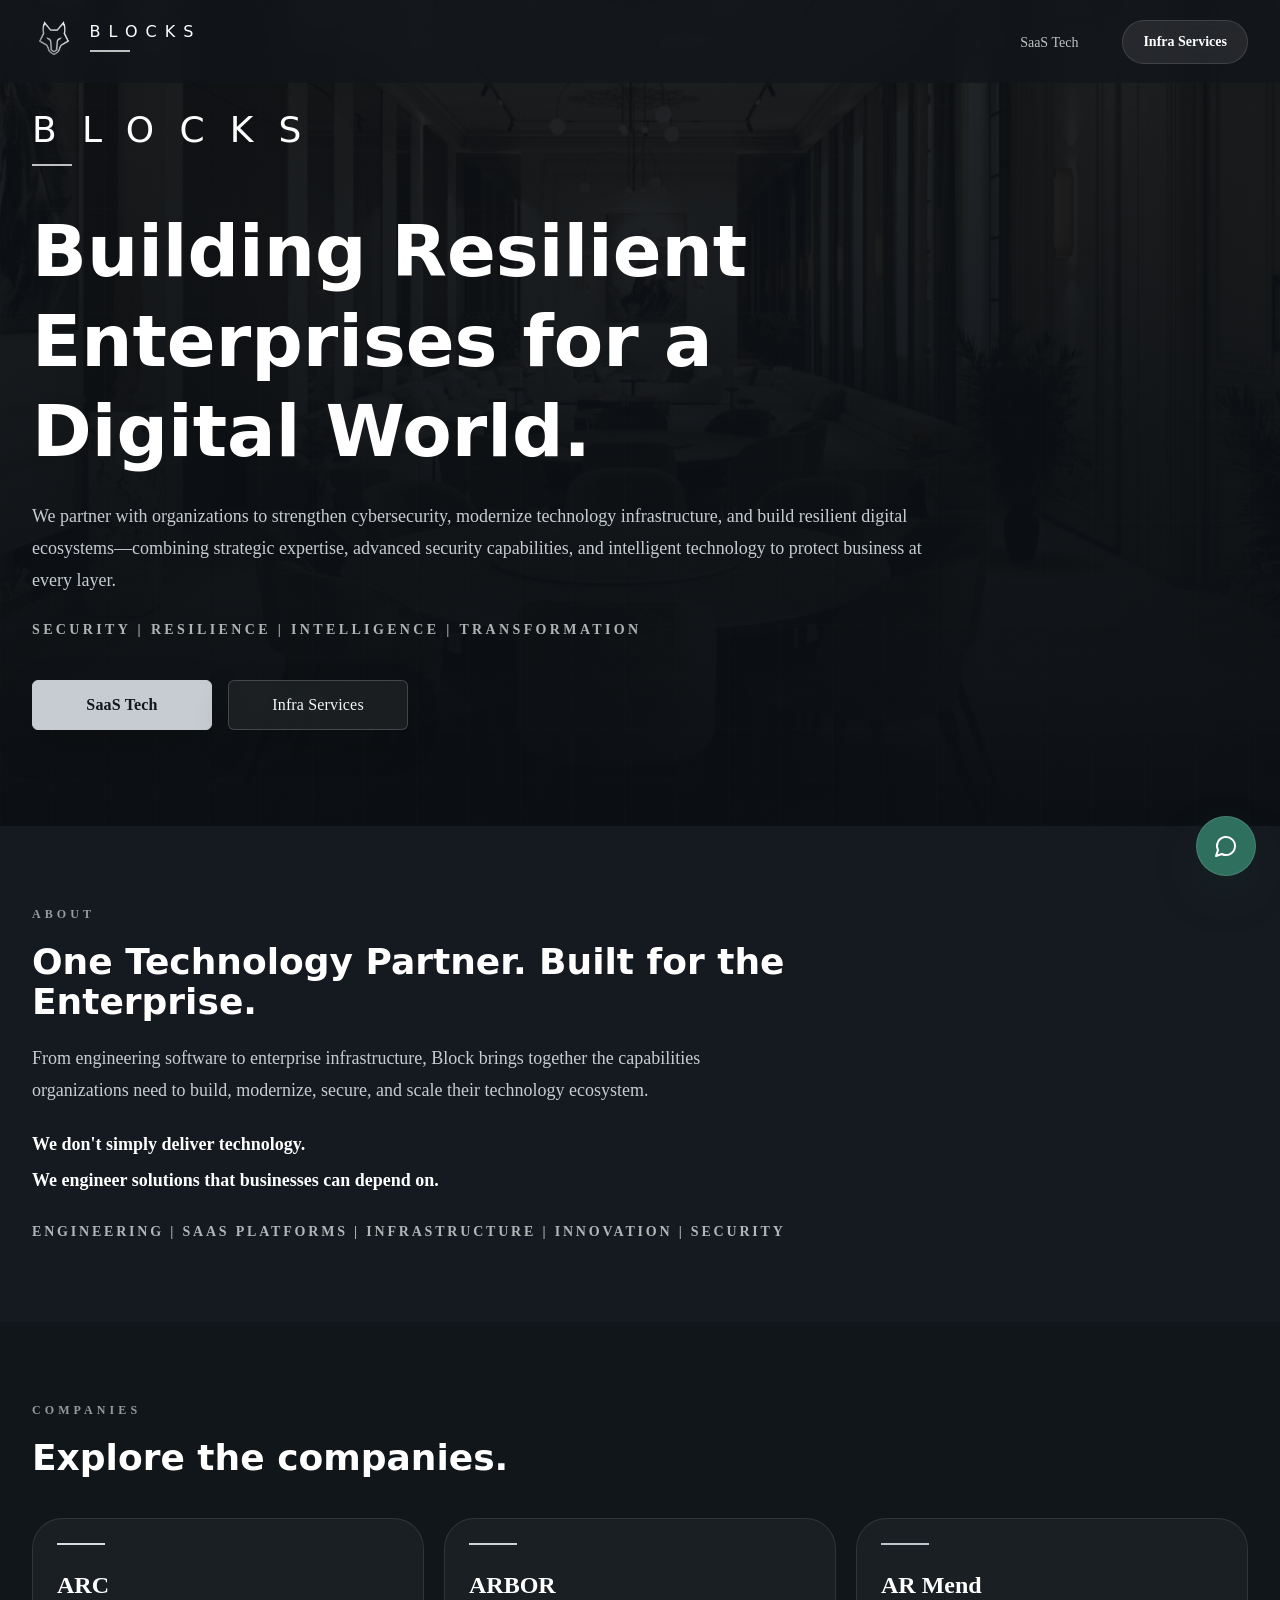
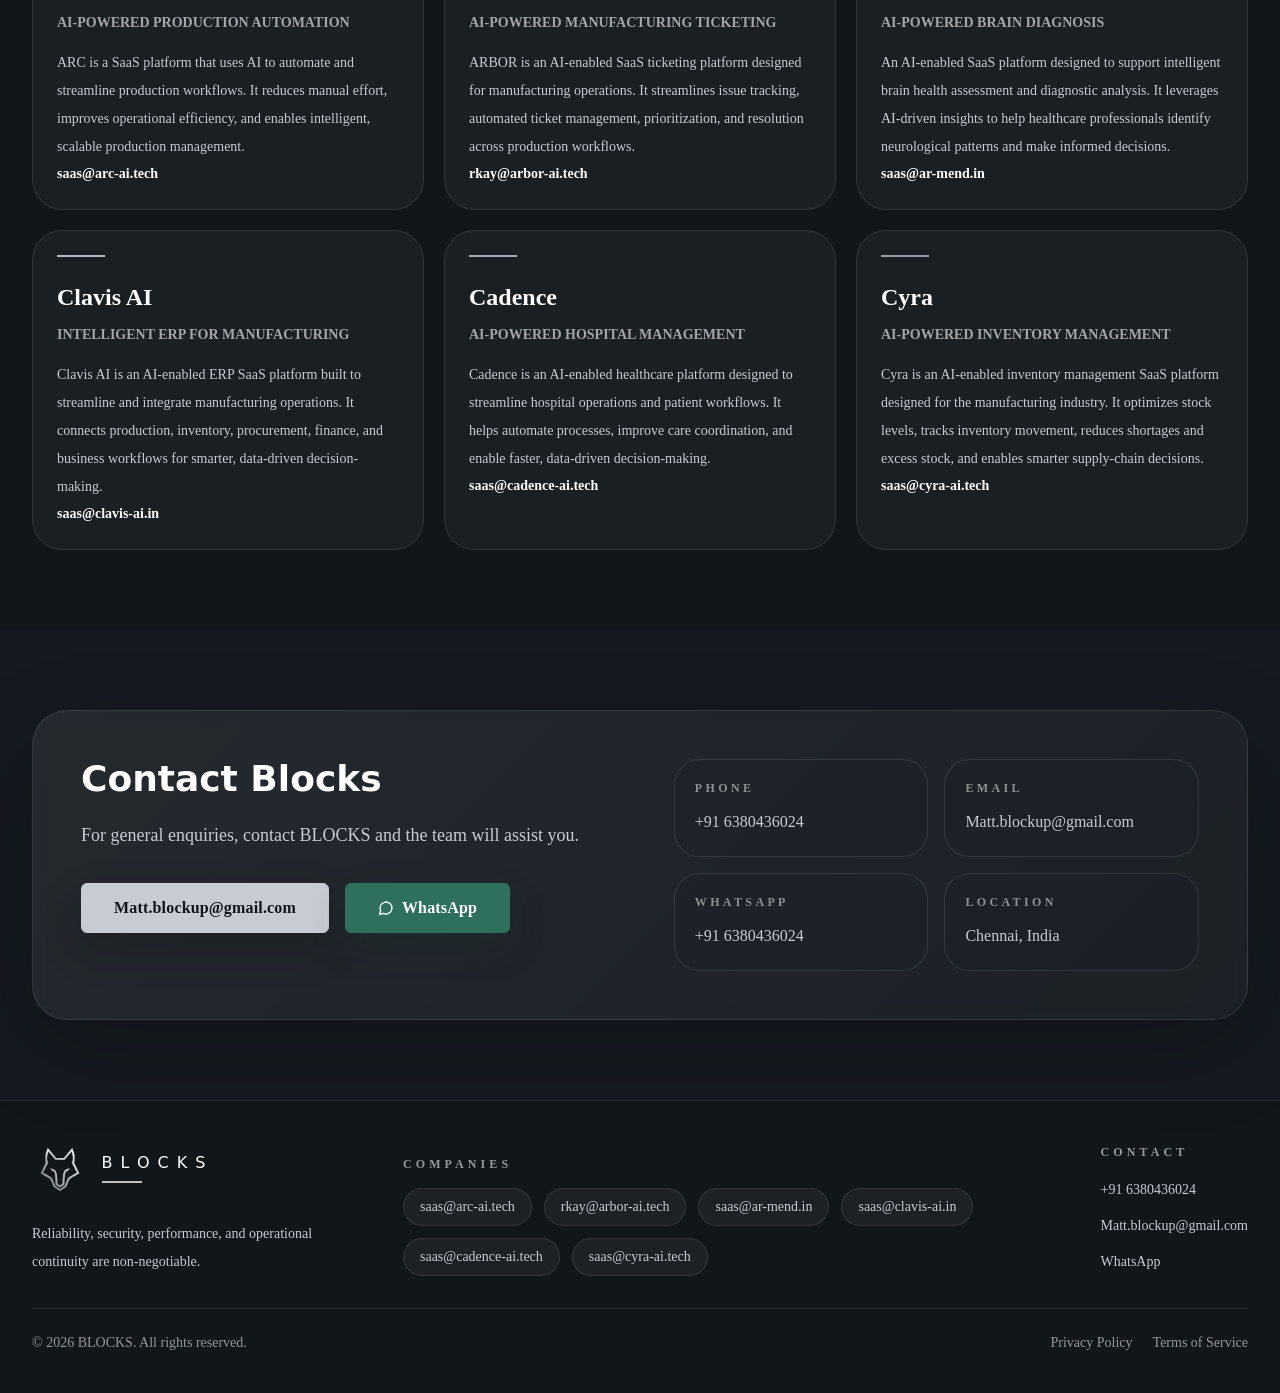
==== index.html @ 3cc68734 "last stage" ====
<!DOCTYPE html>
<html lang="en" class="__variable_8b3a0b">
    <head>
        <meta charSet="utf-8"/>
        <meta name="viewport" content="width=device-width, initial-scale=1"/>
<link rel="icon" type="image/png" href="images/brand/favicon-transparent.png"/>
        <link rel ="stylesheet" href="style.css">
        <title>BLOCKS</title>
    </head>
    <body class="min-w-0">
        <!-- Site header and primary navigation -->
        <header class="site-header fixed inset-x-0 top-0 z-50 transition duration-300 bg-[#11161B]/82 backdrop-blur-lg">
            <nav class="mx-auto flex max-w-7xl items-center justify-between gap-6 px-4 py-4 sm:px-6 lg:px-8">
                <a href="/" class="shrink-0" aria-label="BLOCKS home">
                    <span class="brand-lockup">
                        <img src="images/brand/blocks-wolf-logo.png" alt="" width="48" height="48" class="brand-logo brand-logo-header" aria-hidden="true"/>
                        <span class="brand-name font-heading font-light uppercase leading-none text-sm sm:text-base tracking-[0.5em] text-white">BLOCKS</span>
                    </span>
                </a>
                <div class="hidden min-w-0 flex-1 items-center justify-end gap-8 xl:flex">
                    <ul class="flex items-center gap-2">
                        <li>
                            <a href="#companies" class="px-3 py-2 text-sm font-medium text-white/74 transition-colors hover:text-white">SaaS Tech</a>
                        </li>
                    </ul>
                    <a href="#contact" class="inline-flex min-h-11 items-center justify-center rounded-full border border-white/12 bg-white/8 px-5 py-2.5 text-sm font-semibold text-white transition hover:border-white/24 hover:bg-white/14">Infra Services</a>
                </div>
                <button id="mobile-menu-button" type="button" class="inline-flex items-center justify-center rounded-lg border border-white/10 bg-white/6 p-2 text-white transition hover:bg-white/12 xl:hidden" aria-expanded="false" aria-controls="mobile-menu" aria-label="Open menu">
                    <svg xmlns="http://www.w3.org/2000/svg" width="24" height="24" viewBox="0 0 24 24" fill="none" stroke="currentColor" stroke-width="2" stroke-linecap="round" stroke-linejoin="round" class="lucide lucide-menu h-6 w-6">
                        <line x1="4" x2="20" y1="12" y2="12"></line>
                        <line x1="4" x2="20" y1="6" y2="6"></line>
                        <line x1="4" x2="20" y1="18" y2="18"></line>
                    </svg>
                </button>
            </nav>
        </header>
        <!-- Mobile navigation backdrop -->
        <div id="mobile-menu-overlay" class="mobile-menu-overlay fixed inset-0 z-[55] bg-black/55 xl:hidden" aria-hidden="true"></div>

        <!-- Mobile navigation drawer -->
        <aside id="mobile-menu" class="mobile-menu-panel fixed right-0 top-0 z-[60] h-full w-full max-w-sm overflow-y-auto bg-[#11161B] px-6 pb-8 pt-6 text-white shadow-2xl xl:hidden" aria-hidden="true" aria-label="Mobile navigation">
            <div class="flex items-center justify-between border-b border-white/10 pb-5">
                <a href="/" class="brand-lockup" aria-label="BLOCKS home">
                    <img src="images/brand/blocks-wolf-logo.png" alt="" width="44" height="44" class="brand-logo brand-logo-drawer" aria-hidden="true"/>
                    <span class="brand-name font-heading text-sm font-semibold uppercase tracking-[0.34em] text-white">BLOCKS</span>
                </a>
                <button id="mobile-menu-close" type="button" class="inline-flex items-center justify-center rounded-lg border border-white/10 p-2 text-white transition hover:bg-white/10" aria-label="Close menu">
                    <svg xmlns="http://www.w3.org/2000/svg" width="24" height="24" viewBox="0 0 24 24" fill="none" stroke="currentColor" stroke-width="2" stroke-linecap="round" aria-hidden="true">
                        <path d="M18 6 6 18"></path>
                        <path d="m6 6 12 12"></path>
                    </svg>
                </button>
            </div>
            <div class="mt-8 rounded-2xl border border-white/10 bg-white/5 p-6">
                <p class="text-xs font-semibold uppercase tracking-[0.34em] text-white/60">Navigation</p>
                <nav class="mt-5 grid gap-3" aria-label="Mobile primary navigation">
                    <a href="/" class="rounded-2xl border border-white/10 px-5 py-4 text-base font-semibold text-white transition hover:border-white/18 hover:bg-white/10">Home</a>
                    <a href="#companies" class="rounded-2xl border border-white/10 px-5 py-4 text-base font-semibold text-white transition hover:border-white/18 hover:bg-white/10">SaaS Tech</a>
                    <a href="#contact" class="rounded-2xl border border-white/10 px-5 py-4 text-base font-semibold text-white transition hover:border-white/18 hover:bg-white/10">Infra Services</a>
                </nav>
            </div>
            <div class="mt-6 rounded-2xl border border-white/10 bg-white/5 p-6">
                <p class="text-xs font-semibold uppercase tracking-[0.34em] text-white/60">SaaS Companies</p>
                <div class="mt-5 grid gap-3">
                    <a href="#companies" class="rounded-2xl border border-white/10 px-5 py-4 font-semibold text-white transition hover:border-white/18 hover:bg-white/10">ARC</a>
                    <a href="#companies" class="rounded-2xl border border-white/10 px-5 py-4 font-semibold text-white transition hover:border-white/18 hover:bg-white/10">ARBOR</a>
                    <a href="#companies" class="rounded-2xl border border-white/10 px-5 py-4 font-semibold text-white transition hover:border-white/18 hover:bg-white/10">AR Mend</a>
                    <a href="#companies" class="rounded-2xl border border-white/10 px-5 py-4 font-semibold text-white transition hover:border-white/18 hover:bg-white/10">Clavis AI</a>
                    <a href="#companies" class="rounded-2xl border border-white/10 px-5 py-4 font-semibold text-white transition hover:border-white/18 hover:bg-white/10">Cadence</a>
                    <a href="#companies" class="rounded-2xl border border-white/10 px-5 py-4 font-semibold text-white transition hover:border-white/18 hover:bg-white/10">Cyra</a>
                </div>
            </div>
            <a href="#contact" class="mt-6 inline-flex min-h-12 w-full items-center justify-center rounded-full border border-white/12 bg-white/8 px-5 py-3 text-base font-semibold text-white transition hover:border-white/24 hover:bg-white/14">Infra Services</a>
        </aside>

        <!-- Main page content -->
        <main class="min-h-screen">
            <!-- Hero section -->
            <section class="site-hero relative overflow-hidden bg-[#11161B] pb-20 pt-24 sm:pb-24">
                <img alt="Premium architectural interior representing BLOCKS" fetchPriority="high" decoding="async" data-nimg="fill" class="hero-background object-cover opacity-28" style="position:absolute;height:100%;width:100%;left:0;top:0;right:0;bottom:0;color:transparent" src="/images/hero/hero-01.jpg"/>
                <div class="absolute inset-0 bg-[linear-gradient(180deg,rgba(11,15,19,0.62),rgba(11,15,19,0.84)_55%,rgba(11,15,19,0.98))]"></div>
                <div class="absolute inset-0 opacity-[0.08]" style="background-image:linear-gradient(rgba(255,255,255,0.1) 1px, transparent 1px), linear-gradient(90deg, rgba(255,255,255,0.1) 1px, transparent 1px);background-size:52px 52px" aria-hidden="true"></div>
                <div class="mx-auto max-w-7xl px-4 sm:px-6 lg:px-8 relative z-10">
                    <div class="max-w-5xl">
                        <div class="flex flex-col gap-5">
                            <div>
                                <div class="font-heading font-light uppercase leading-none text-3xl sm:text-4xl lg:text-5xl tracking-[0.7em] text-white">BLOCKS</div>
                                <div class="mt-4 h-0.5 w-10" style="background-color:#C0C0C0" aria-hidden="true"></div>
                            </div>
                        </div>
                        <h1 class="font-heading mt-10 max-w-4xl text-4xl font-semibold leading-tight text-white sm:text-5xl lg:text-7xl">Building Resilient Enterprises for a Digital World.</h1>
                        <p class="mt-6 max-w-4xl text-base leading-8 text-[#E8E6E1] sm:text-lg">We partner with organizations to strengthen cybersecurity, modernize technology infrastructure, and build resilient digital ecosystems—combining strategic expertise, advanced security capabilities, and intelligent technology to protect business at every layer.</p>
                        <p class="mt-6 text-xs font-semibold uppercase tracking-[0.24em] text-white/68 sm:text-sm">Security <span aria-hidden="true">|</span> Resilience <span aria-hidden="true">|</span> Intelligence <span aria-hidden="true">|</span> Transformation</p>
                        <div class="mt-10 flex flex-col gap-4 sm:flex-row">
                            <a class="inline-flex min-h-11 cursor-pointer items-center justify-center gap-2 whitespace-normal text-center tracking-[0.01em] transition-[background-color,border-color,color,box-shadow,transform] duration-200 focus-visible:outline-none focus-visible:ring-2 focus-visible:ring-gold focus-visible:ring-offset-2 focus-visible:ring-offset-warm-white border border-[#D1BE98] bg-[#D1BE98] text-[#11161B] font-semibold shadow-[0_16px_40px_rgba(0,0,0,0.18)] hover:border-[#C3AE84] hover:bg-[#C3AE84] active:border-[#B59F74] active:bg-[#B59F74] rounded-md px-8 py-3 text-base min-w-[180px]" href="/#companies">SaaS Tech</a>
                            <a class="inline-flex min-h-11 cursor-pointer items-center justify-center gap-2 whitespace-normal text-center tracking-[0.01em] transition-[background-color,border-color,color,box-shadow,transform] duration-200 focus-visible:outline-none focus-visible:ring-2 focus-visible:ring-gold focus-visible:ring-offset-2 focus-visible:ring-offset-warm-white border border-white/18 bg-white/6 text-warm-white shadow-[0_14px_34px_rgba(0,0,0,0.16)] backdrop-blur-sm hover:border-white/36 hover:bg-white/12 active:bg-white/16 rounded-md px-8 py-3 text-base min-w-[180px]" href="/#contact">Infra Services</a>
                        </div>
                    </div>
                </div>
            </section>

            <!-- About section -->
            <section class="bg-[#151A20] py-16 md:py-20">
                <div class="mx-auto max-w-7xl px-4 sm:px-6 lg:px-8">
                    <div class="max-w-3xl">
                        <p class="text-xs font-semibold uppercase tracking-[0.34em] text-white/56">About</p>
                        <h2 class="font-heading mt-5 text-3xl font-semibold text-white sm:text-4xl">One Technology Partner. Built for the Enterprise.</h2>
                        <p class="mt-5 text-base leading-8 text-[#E8E6E1] sm:text-lg">From engineering software to enterprise infrastructure, Block brings together the capabilities organizations need to build, modernize, secure, and scale their technology ecosystem.</p>
                        <p class="mt-6 text-lg font-semibold text-white sm:text-xl">We don't simply deliver technology.</p>
                        <p class="mt-2 text-lg font-semibold text-white sm:text-xl">We engineer solutions that businesses can depend on.</p>
                        <p class="mt-7 text-xs font-semibold uppercase tracking-[0.2em] text-white/68 sm:text-sm">Engineering <span aria-hidden="true">|</span> SaaS Platforms <span aria-hidden="true">|</span> Infrastructure <span aria-hidden="true">|</span> Innovation <span aria-hidden="true">|</span> Security</p>
                    </div>
                </div>
            </section>

            <!-- Companies section -->
            <section id="companies" class="bg-[#11161B] py-16 md:py-20">
                <div class="mx-auto max-w-7xl px-4 sm:px-6 lg:px-8">
                    <div>
                        <p class="text-xs font-semibold uppercase tracking-[0.34em] text-white/56">Companies</p>
                        <h2 class="font-heading mt-5 text-3xl font-semibold text-white sm:text-4xl">Explore the companies.</h2>
                    </div>
                    <div class="mt-10 grid gap-5 md:grid-cols-2 lg:grid-cols-3">
                        <div class="company-card rounded-[1.9rem] border border-white/10 bg-white/[0.04] p-6 text-white">
                            <div class="h-0.5 w-12" style="background-color:#D9DDE1" aria-hidden="true"></div>
                            <h3 class="mt-6 text-2xl font-semibold text-white">ARC</h3>
                            <p class="mt-3 text-sm font-semibold uppercase tracking-[0.16em] text-white/60">AI-Powered Production Automation</p>
                            <p class="mt-4 text-sm leading-7 text-[#E8E6E1]">ARC is a SaaS platform that uses AI to automate and streamline production workflows. It reduces manual effort, improves operational efficiency, and enables intelligent, scalable production management.</p>
                            <a href="mailto:saas@arc-ai.tech" class="mt-5 inline-block text-sm font-semibold text-white transition hover:text-[#D9DDE1]">saas@arc-ai.tech</a>
                        </div>
                        <div class="company-card rounded-[1.9rem] border border-white/10 bg-white/[0.04] p-6 text-white">
                            <div class="h-0.5 w-12" style="background-color:#CDD2D7" aria-hidden="true"></div>
                            <h3 class="mt-6 text-2xl font-semibold text-white">ARBOR</h3>
                            <p class="mt-3 text-sm font-semibold uppercase tracking-[0.16em] text-white/60">AI-Powered Manufacturing Ticketing</p>
                            <p class="mt-4 text-sm leading-7 text-[#E8E6E1]">ARBOR is an AI-enabled SaaS ticketing platform designed for manufacturing operations. It streamlines issue tracking, automated ticket management, prioritization, and resolution across production workflows.</p>
                            <a href="mailto:rkay@arbor-ai.tech" class="mt-5 inline-block text-sm font-semibold text-white transition hover:text-[#D9DDE1]">rkay@arbor-ai.tech</a>
                        </div>
                        <div class="company-card rounded-[1.9rem] border border-white/10 bg-white/[0.04] p-6 text-white">
                            <div class="h-0.5 w-12" style="background-color:#BFC5CB" aria-hidden="true"></div>
                            <h3 class="mt-6 text-2xl font-semibold text-white">AR Mend</h3>
                            <p class="mt-3 text-sm font-semibold uppercase tracking-[0.16em] text-white/60">AI-Powered Brain Diagnosis</p>
                            <p class="mt-4 text-sm leading-7 text-[#E8E6E1]">An AI-enabled SaaS platform designed to support intelligent brain health assessment and diagnostic analysis. It leverages AI-driven insights to help healthcare professionals identify neurological patterns and make informed decisions.</p>
                            <a href="mailto:saas@ar-mend.in" class="mt-5 inline-block text-sm font-semibold text-white transition hover:text-[#D9DDE1]">saas@ar-mend.in</a>
                        </div>
                        <div class="company-card rounded-[1.9rem] border border-white/10 bg-white/[0.04] p-6 text-white">
                            <div class="h-0.5 w-12" style="background-color:#B1B8BF" aria-hidden="true"></div>
                            <h3 class="mt-6 text-2xl font-semibold text-white">Clavis AI</h3>
                            <p class="mt-3 text-sm font-semibold uppercase tracking-[0.16em] text-white/60">Intelligent ERP for Manufacturing</p>
                            <p class="mt-4 text-sm leading-7 text-[#E8E6E1]">Clavis AI is an AI-enabled ERP SaaS platform built to streamline and integrate manufacturing operations. It connects production, inventory, procurement, finance, and business workflows for smarter, data-driven decision-making.</p>
                            <a href="mailto:saas@clavis-ai.in" class="mt-5 inline-block text-sm font-semibold text-white transition hover:text-[#D9DDE1]">saas@clavis-ai.in</a>
                        </div>
                        <div class="company-card rounded-[1.9rem] border border-white/10 bg-white/[0.04] p-6 text-white">
                            <div class="h-0.5 w-12" style="background-color:#A3AAB2" aria-hidden="true"></div>
                            <h3 class="mt-6 text-2xl font-semibold text-white">Cadence</h3>
                            <p class="mt-3 text-sm font-semibold uppercase tracking-[0.16em] text-white/60">AI-Powered Hospital Management</p>
                            <p class="mt-4 text-sm leading-7 text-[#E8E6E1]">Cadence is an AI-enabled healthcare platform designed to streamline hospital operations and patient workflows. It helps automate processes, improve care coordination, and enable faster, data-driven decision-making.</p>
                            <a href="mailto:saas@cadence-ai.tech" class="mt-5 inline-block text-sm font-semibold text-white transition hover:text-[#D9DDE1]">saas@cadence-ai.tech</a>
                        </div>
                        <div class="company-card rounded-[1.9rem] border border-white/10 bg-white/[0.04] p-6 text-white">
                            <div class="h-0.5 w-12" style="background-color:#959CA4" aria-hidden="true"></div>
                            <h3 class="mt-6 text-2xl font-semibold text-white">Cyra</h3>
                            <p class="mt-3 text-sm font-semibold uppercase tracking-[0.16em] text-white/60">AI-Powered Inventory Management</p>
                            <p class="mt-4 text-sm leading-7 text-[#E8E6E1]">Cyra is an AI-enabled inventory management SaaS platform designed for the manufacturing industry. It optimizes stock levels, tracks inventory movement, reduces shortages and excess stock, and enables smarter supply-chain decisions.</p>
                            <a href="mailto:saas@cyra-ai.tech" class="mt-5 inline-block text-sm font-semibold text-white transition hover:text-[#D9DDE1]">saas@cyra-ai.tech</a>
                        </div>
                    </div>
                </div>
            </section>

            <!-- Contact section -->
            <section id="contact" class="bg-[#151A20] py-16 md:py-20">
                <div class="mx-auto max-w-7xl px-4 sm:px-6 lg:px-8">
                    <div class="overflow-hidden rounded-[2.2rem] border border-white/10 bg-[linear-gradient(135deg,rgba(255,255,255,0.07),rgba(255,255,255,0.03))] p-8 text-white shadow-[0_28px_90px_rgba(0,0,0,0.18)] backdrop-blur-sm sm:p-10 lg:p-12">
                        <div class="grid gap-10 lg:grid-cols-[minmax(0,1fr)_minmax(320px,0.95fr)] lg:items-start">
                            <div class="max-w-2xl">
                                <h2 class="font-heading text-3xl font-semibold text-white sm:text-4xl">Contact Blocks</h2>
                                <p class="mt-5 text-base leading-8 text-[#E8E6E1] sm:text-lg">For general enquiries, contact BLOCKS and the team will assist you.</p>
                                <div class="mt-8 flex flex-col gap-4 sm:flex-row">
                                    <a href="mailto:Matt.blockup@gmail.com" class="inline-flex min-h-11 cursor-pointer items-center justify-center gap-2 whitespace-normal text-center tracking-[0.01em] transition-[background-color,border-color,color,box-shadow,transform] duration-200 focus-visible:outline-none focus-visible:ring-2 focus-visible:ring-gold focus-visible:ring-offset-2 focus-visible:ring-offset-warm-white border border-[#D1BE98] bg-[#D1BE98] text-[#11161B] font-semibold shadow-[0_16px_40px_rgba(0,0,0,0.18)] hover:border-[#C3AE84] hover:bg-[#C3AE84] active:border-[#B59F74] active:bg-[#B59F74] rounded-md px-8 py-3 text-base min-w-[220px]">
                                        Matt.blockup@gmail.com
                                    </a>
                                    <a href="https://wa.me/916380436024" class="inline-flex min-h-11 cursor-pointer items-center justify-center gap-2 whitespace-normal text-center tracking-[0.01em] transition-[background-color,border-color,color,box-shadow,transform] duration-200 focus-visible:outline-none focus-visible:ring-2 focus-visible:ring-gold focus-visible:ring-offset-2 focus-visible:ring-offset-warm-white border border-[#2F6F5E] bg-[#2F6F5E] text-white font-semibold shadow-[0_14px_34px_rgba(24,50,43,0.22)] hover:border-[#285B4D] hover:bg-[#285B4D] active:border-[#214A3E] active:bg-[#214A3E] rounded-md px-8 py-3 text-base" target="_blank" rel="noopener noreferrer">
                                        <svg xmlns="http://www.w3.org/2000/svg" width="24" height="24" viewBox="0 0 24 24" fill="none" stroke="currentColor" stroke-width="2" stroke-linecap="round" stroke-linejoin="round" class="lucide lucide-message-circle h-4 w-4">
                                            <path d="M7.9 20A9 9 0 1 0 4 16.1L2 22Z"></path>
                                        </svg>
                                        WhatsApp
                                    </a>
                                </div>
                            </div>
                            <div class="grid gap-4 sm:grid-cols-2">
                                <a href="tel:+916380436024" class="transition hover:-translate-y-0.5">
                                    <article class="rounded-[1.6rem] border border-white/10 bg-black/18 p-5">
                                        <p class="text-xs font-semibold uppercase tracking-[0.28em] text-white/50">Phone</p>
                                        <p class="mt-3 text-sm leading-7 text-[#E8E6E1] sm:text-base">+91 6380436024</p>
                                    </article>
                                </a>
                                <a href="mailto:Matt.blockup@gmail.com" class="transition hover:-translate-y-0.5">
                                    <article class="rounded-[1.6rem] border border-white/10 bg-black/18 p-5">
                                        <p class="text-xs font-semibold uppercase tracking-[0.28em] text-white/50">Email</p>
                                        <p class="mt-3 text-sm leading-7 text-[#E8E6E1] sm:text-base">
                                            Matt.blockup@gmail.com
                                        </p>
                                    </article>
                                </a>
                                <a href="https://wa.me/916380436024" target="_blank" rel="noopener noreferrer" class="transition hover:-translate-y-0.5">
                                    <article class="rounded-[1.6rem] border border-white/10 bg-black/18 p-5">
                                        <p class="text-xs font-semibold uppercase tracking-[0.28em] text-white/50">WhatsApp</p>
                                        <p class="mt-3 text-sm leading-7 text-[#E8E6E1] sm:text-base">+91 6380436024</p>
                                    </article>
                                </a>
                                <div>
                                    <article class="rounded-[1.6rem] border border-white/10 bg-black/18 p-5">
                                        <p class="text-xs font-semibold uppercase tracking-[0.28em] text-white/50">Location</p>
                                        <p class="mt-3 text-sm leading-7 text-[#E8E6E1] sm:text-base">Chennai, India</p>
                                    </article>
                                </div>
                            </div>
                        </div>
                    </div>
                </div>
            </section>
        </main>

        <!-- Site footer -->
        <footer class="border-t border-white/8 bg-[#11161B] text-white">
            <div class="mx-auto max-w-7xl px-4 py-10 sm:px-6 lg:px-8">
                <div class="flex flex-col gap-8 lg:flex-row lg:items-end lg:justify-between">
                    <div class="max-w-sm">
                        <a href="/" class="brand-lockup" aria-label="BLOCKS home">
                            <img src="images/brand/blocks-wolf-logo.png" alt="" width="56" height="56" class="brand-logo brand-logo-footer" aria-hidden="true"/>
                            <span class="brand-name font-heading font-light uppercase leading-none text-sm sm:text-base tracking-[0.5em] text-white">BLOCKS</span>
                        </a>
                        <p class="mt-4 text-sm leading-7 text-[#E8E6E1]">Reliability, security, performance, and operational continuity are non-negotiable.</p>
                    </div>
                    <div>
                        <p class="text-xs font-semibold uppercase tracking-[0.34em] text-white/56">Companies</p>
                        <div class="mt-4 flex flex-wrap gap-3">
                            <a href="mailto:saas@arc-ai.tech" class="rounded-full border border-white/10 bg-white/5 px-4 py-2 text-sm text-[#E8E6E1] transition hover:border-white/18 hover:bg-white/10 hover:text-white">saas@arc-ai.tech</a>
                            <a href="mailto:rkay@arbor-ai.tech" class="rounded-full border border-white/10 bg-white/5 px-4 py-2 text-sm text-[#E8E6E1] transition hover:border-white/18 hover:bg-white/10 hover:text-white">rkay@arbor-ai.tech</a>
                            <a href="mailto:saas@ar-mend.in" class="rounded-full border border-white/10 bg-white/5 px-4 py-2 text-sm text-[#E8E6E1] transition hover:border-white/18 hover:bg-white/10 hover:text-white">saas@ar-mend.in</a>
                            <a href="mailto:saas@clavis-ai.in" class="rounded-full border border-white/10 bg-white/5 px-4 py-2 text-sm text-[#E8E6E1] transition hover:border-white/18 hover:bg-white/10 hover:text-white">saas@clavis-ai.in</a>
                            <a href="mailto:saas@cadence-ai.tech" class="rounded-full border border-white/10 bg-white/5 px-4 py-2 text-sm text-[#E8E6E1] transition hover:border-white/18 hover:bg-white/10 hover:text-white">saas@cadence-ai.tech</a>
                            <a href="mailto:saas@cyra-ai.tech" class="rounded-full border border-white/10 bg-white/5 px-4 py-2 text-sm text-[#E8E6E1] transition hover:border-white/18 hover:bg-white/10 hover:text-white">saas@cyra-ai.tech</a>
                        </div>
                    </div>
                    <div>
                        <p class="text-xs font-semibold uppercase tracking-[0.34em] text-white/56">Contact</p>
                        <div class="mt-4 space-y-2 text-sm leading-7 text-[#E8E6E1]">
                            <p>
                                <a href="tel:+916380436024" class="transition hover:text-white">+91 6380436024</a>
                            </p>
                            <p>
                                <a href="mailto:Matt.blockup@gmail.com" class="transition hover:text-white">
                                    Matt.blockup@gmail.com
                                </a>
                            </p>
                            <p>
                                <a href="https://wa.me/916380436024" target="_blank" rel="noopener noreferrer" class="transition hover:text-white">WhatsApp</a>
                            </p>
                        </div>
                    </div>
                </div>
                <div class="mt-8 flex flex-col gap-3 border-t border-white/10 pt-6 text-sm text-white/55 sm:flex-row sm:items-center sm:justify-between">
                    <p>© 
                    <!-- -->
                    2026
                    <!-- -->
                    BLOCKS. All rights reserved.</p>
                    <div class="flex gap-5">
                        <a href="privacy-policy.html" class="transition hover:text-white">Privacy Policy</a>
                        <a href="terms-of-service.html" class="transition hover:text-white">Terms of Service</a>
                    </div>
                </div>
            </div>
        </footer>

        <!-- Floating WhatsApp action -->
        <a href="https://wa.me/916380436024" class="floating-whatsapp animate-whatsapp-pulse" target="_blank" rel="noopener noreferrer" aria-label="Contact us on WhatsApp">
            <svg xmlns="http://www.w3.org/2000/svg" width="24" height="24" viewBox="0 0 24 24" fill="none" stroke="currentColor" stroke-width="2" stroke-linecap="round" stroke-linejoin="round" aria-hidden="true">
                <path d="M7.9 20A9 9 0 1 0 4 16.1L2 22Z"></path>
            </svg>
        </a>

        <!-- Mobile menu interaction -->
        <script>
            const mobileMenuButton = document.getElementById("mobile-menu-button");
            const mobileMenuClose = document.getElementById("mobile-menu-close");
            const mobileMenu = document.getElementById("mobile-menu");
            const mobileMenuOverlay = document.getElementById("mobile-menu-overlay");

            function setMobileMenu(open) {
                mobileMenu.classList.toggle("is-open", open);
                mobileMenuOverlay.classList.toggle("is-open", open);
                document.body.classList.toggle("menu-open", open);
                mobileMenuButton.setAttribute("aria-expanded", String(open));
                mobileMenuButton.setAttribute("aria-label", open ? "Close menu" : "Open menu");
                mobileMenu.setAttribute("aria-hidden", String(!open));

                if (open) {
                    mobileMenuClose.focus();
                } else if (document.activeElement === mobileMenuClose) {
                    mobileMenuButton.focus();
                }
            }

            mobileMenuButton.addEventListener("click", () => {
                setMobileMenu(mobileMenuButton.getAttribute("aria-expanded") !== "true");
            });
            mobileMenuClose.addEventListener("click", () => setMobileMenu(false));
            mobileMenuOverlay.addEventListener("click", () => setMobileMenu(false));
            mobileMenu.querySelectorAll("a").forEach((link) => {
                link.addEventListener("click", () => setMobileMenu(false));
            });
            document.addEventListener("keydown", (event) => {
                if (event.key === "Escape" && mobileMenuButton.getAttribute("aria-expanded") === "true") {
                    setMobileMenu(false);
                }
            });
            window.addEventListener("resize", () => {
                if (window.innerWidth >= 1280) setMobileMenu(false);
            });
        </script>
    </body>
</html>
---- style.css ----
@font-face {
    font-family: __Inter_8b3a0b;
    font-style: normal;
    font-weight: 400;
    font-display: swap;
    src: url(/_next/static/media/ba9851c3c22cd980-s.woff2) format("woff2");
    unicode-range: u+0460-052f,u+1c80-1c8a,u+20b4,u+2de0-2dff,u+a640-a69f,u+fe2e-fe2f
}

@font-face {
    font-family: __Inter_8b3a0b;
    font-style: normal;
    font-weight: 400;
    font-display: swap;
    src: url(/_next/static/media/21350d82a1f187e9-s.woff2) format("woff2");
    unicode-range: u+0301,u+0400-045f,u+0490-0491,u+04b0-04b1,u+2116
}

@font-face {
    font-family: __Inter_8b3a0b;
    font-style: normal;
    font-weight: 400;
    font-display: swap;
    src: url(/_next/static/media/c5fe6dc8356a8c31-s.woff2) format("woff2");
    unicode-range: u+1f??
}

@font-face {
    font-family: __Inter_8b3a0b;
    font-style: normal;
    font-weight: 400;
    font-display: swap;
    src: url(/_next/static/media/19cfc7226ec3afaa-s.woff2) format("woff2");
    unicode-range: u+0370-0377,u+037a-037f,u+0384-038a,u+038c,u+038e-03a1,u+03a3-03ff
}

@font-face {
    font-family: __Inter_8b3a0b;
    font-style: normal;
    font-weight: 400;
    font-display: swap;
    src: url(/_next/static/media/df0a9ae256c0569c-s.woff2) format("woff2");
    unicode-range: u+0102-0103,u+0110-0111,u+0128-0129,u+0168-0169,u+01a0-01a1,u+01af-01b0,u+0300-0301,u+0303-0304,u+0308-0309,u+0323,u+0329,u+1ea0-1ef9,u+20ab
}

@font-face {
    font-family: __Inter_8b3a0b;
    font-style: normal;
    font-weight: 400;
    font-display: swap;
    src: url(/_next/static/media/8e9860b6e62d6359-s.woff2) format("woff2");
    unicode-range: u+0100-02ba,u+02bd-02c5,u+02c7-02cc,u+02ce-02d7,u+02dd-02ff,u+0304,u+0308,u+0329,u+1d00-1dbf,u+1e00-1e9f,u+1ef2-1eff,u+2020,u+20a0-20ab,u+20ad-20c0,u+2113,u+2c60-2c7f,u+a720-a7ff
}

@font-face {
    font-family: __Inter_8b3a0b;
    font-style: normal;
    font-weight: 400;
    font-display: swap;
    src: url(/_next/static/media/e4af272ccee01ff0-s.p.woff2) format("woff2");
    unicode-range: u+00??,u+0131,u+0152-0153,u+02bb-02bc,u+02c6,u+02da,u+02dc,u+0304,u+0308,u+0329,u+2000-206f,u+20ac,u+2122,u+2191,u+2193,u+2212,u+2215,u+feff,u+fffd
}

@font-face {
    font-family: __Inter_8b3a0b;
    font-style: normal;
    font-weight: 500;
    font-display: swap;
    src: url(/_next/static/media/ba9851c3c22cd980-s.woff2) format("woff2");
    unicode-range: u+0460-052f,u+1c80-1c8a,u+20b4,u+2de0-2dff,u+a640-a69f,u+fe2e-fe2f
}

@font-face {
    font-family: __Inter_8b3a0b;
    font-style: normal;
    font-weight: 500;
    font-display: swap;
    src: url(/_next/static/media/21350d82a1f187e9-s.woff2) format("woff2");
    unicode-range: u+0301,u+0400-045f,u+0490-0491,u+04b0-04b1,u+2116
}

@font-face {
    font-family: __Inter_8b3a0b;
    font-style: normal;
    font-weight: 500;
    font-display: swap;
    src: url(/_next/static/media/c5fe6dc8356a8c31-s.woff2) format("woff2");
    unicode-range: u+1f??
}

@font-face {
    font-family: __Inter_8b3a0b;
    font-style: normal;
    font-weight: 500;
    font-display: swap;
    src: url(/_next/static/media/19cfc7226ec3afaa-s.woff2) format("woff2");
    unicode-range: u+0370-0377,u+037a-037f,u+0384-038a,u+038c,u+038e-03a1,u+03a3-03ff
}

@font-face {
    font-family: __Inter_8b3a0b;
    font-style: normal;
    font-weight: 500;
    font-display: swap;
    src: url(/_next/static/media/df0a9ae256c0569c-s.woff2) format("woff2");
    unicode-range: u+0102-0103,u+0110-0111,u+0128-0129,u+0168-0169,u+01a0-01a1,u+01af-01b0,u+0300-0301,u+0303-0304,u+0308-0309,u+0323,u+0329,u+1ea0-1ef9,u+20ab
}

@font-face {
    font-family: __Inter_8b3a0b;
    font-style: normal;
    font-weight: 500;
    font-display: swap;
    src: url(/_next/static/media/8e9860b6e62d6359-s.woff2) format("woff2");
    unicode-range: u+0100-02ba,u+02bd-02c5,u+02c7-02cc,u+02ce-02d7,u+02dd-02ff,u+0304,u+0308,u+0329,u+1d00-1dbf,u+1e00-1e9f,u+1ef2-1eff,u+2020,u+20a0-20ab,u+20ad-20c0,u+2113,u+2c60-2c7f,u+a720-a7ff
}

@font-face {
    font-family: __Inter_8b3a0b;
    font-style: normal;
    font-weight: 500;
    font-display: swap;
    src: url(/_next/static/media/e4af272ccee01ff0-s.p.woff2) format("woff2");
    unicode-range: u+00??,u+0131,u+0152-0153,u+02bb-02bc,u+02c6,u+02da,u+02dc,u+0304,u+0308,u+0329,u+2000-206f,u+20ac,u+2122,u+2191,u+2193,u+2212,u+2215,u+feff,u+fffd
}

@font-face {
    font-family: __Inter_8b3a0b;
    font-style: normal;
    font-weight: 600;
    font-display: swap;
    src: url(/_next/static/media/ba9851c3c22cd980-s.woff2) format("woff2");
    unicode-range: u+0460-052f,u+1c80-1c8a,u+20b4,u+2de0-2dff,u+a640-a69f,u+fe2e-fe2f
}

@font-face {
    font-family: __Inter_8b3a0b;
    font-style: normal;
    font-weight: 600;
    font-display: swap;
    src: url(/_next/static/media/21350d82a1f187e9-s.woff2) format("woff2");
    unicode-range: u+0301,u+0400-045f,u+0490-0491,u+04b0-04b1,u+2116
}

@font-face {
    font-family: __Inter_8b3a0b;
    font-style: normal;
    font-weight: 600;
    font-display: swap;
    src: url(/_next/static/media/c5fe6dc8356a8c31-s.woff2) format("woff2");
    unicode-range: u+1f??
}

@font-face {
    font-family: __Inter_8b3a0b;
    font-style: normal;
    font-weight: 600;
    font-display: swap;
    src: url(/_next/static/media/19cfc7226ec3afaa-s.woff2) format("woff2");
    unicode-range: u+0370-0377,u+037a-037f,u+0384-038a,u+038c,u+038e-03a1,u+03a3-03ff
}

@font-face {
    font-family: __Inter_8b3a0b;
    font-style: normal;
    font-weight: 600;
    font-display: swap;
    src: url(/_next/static/media/df0a9ae256c0569c-s.woff2) format("woff2");
    unicode-range: u+0102-0103,u+0110-0111,u+0128-0129,u+0168-0169,u+01a0-01a1,u+01af-01b0,u+0300-0301,u+0303-0304,u+0308-0309,u+0323,u+0329,u+1ea0-1ef9,u+20ab
}

@font-face {
    font-family: __Inter_8b3a0b;
    font-style: normal;
    font-weight: 600;
    font-display: swap;
    src: url(/_next/static/media/8e9860b6e62d6359-s.woff2) format("woff2");
    unicode-range: u+0100-02ba,u+02bd-02c5,u+02c7-02cc,u+02ce-02d7,u+02dd-02ff,u+0304,u+0308,u+0329,u+1d00-1dbf,u+1e00-1e9f,u+1ef2-1eff,u+2020,u+20a0-20ab,u+20ad-20c0,u+2113,u+2c60-2c7f,u+a720-a7ff
}

@font-face {
    font-family: __Inter_8b3a0b;
    font-style: normal;
    font-weight: 600;
    font-display: swap;
    src: url(/_next/static/media/e4af272ccee01ff0-s.p.woff2) format("woff2");
    unicode-range: u+00??,u+0131,u+0152-0153,u+02bb-02bc,u+02c6,u+02da,u+02dc,u+0304,u+0308,u+0329,u+2000-206f,u+20ac,u+2122,u+2191,u+2193,u+2212,u+2215,u+feff,u+fffd
}

@font-face {
    font-family: __Inter_8b3a0b;
    font-style: normal;
    font-weight: 700;
    font-display: swap;
    src: url(/_next/static/media/ba9851c3c22cd980-s.woff2) format("woff2");
    unicode-range: u+0460-052f,u+1c80-1c8a,u+20b4,u+2de0-2dff,u+a640-a69f,u+fe2e-fe2f
}

@font-face {
    font-family: __Inter_8b3a0b;
    font-style: normal;
    font-weight: 700;
    font-display: swap;
    src: url(/_next/static/media/21350d82a1f187e9-s.woff2) format("woff2");
    unicode-range: u+0301,u+0400-045f,u+0490-0491,u+04b0-04b1,u+2116
}

@font-face {
    font-family: __Inter_8b3a0b;
    font-style: normal;
    font-weight: 700;
    font-display: swap;
    src: url(/_next/static/media/c5fe6dc8356a8c31-s.woff2) format("woff2");
    unicode-range: u+1f??
}

@font-face {
    font-family: __Inter_8b3a0b;
    font-style: normal;
    font-weight: 700;
    font-display: swap;
    src: url(/_next/static/media/19cfc7226ec3afaa-s.woff2) format("woff2");
    unicode-range: u+0370-0377,u+037a-037f,u+0384-038a,u+038c,u+038e-03a1,u+03a3-03ff
}

@font-face {
    font-family: __Inter_8b3a0b;
    font-style: normal;
    font-weight: 700;
    font-display: swap;
    src: url(/_next/static/media/df0a9ae256c0569c-s.woff2) format("woff2");
    unicode-range: u+0102-0103,u+0110-0111,u+0128-0129,u+0168-0169,u+01a0-01a1,u+01af-01b0,u+0300-0301,u+0303-0304,u+0308-0309,u+0323,u+0329,u+1ea0-1ef9,u+20ab
}

@font-face {
    font-family: __Inter_8b3a0b;
    font-style: normal;
    font-weight: 700;
    font-display: swap;
    src: url(/_next/static/media/8e9860b6e62d6359-s.woff2) format("woff2");
    unicode-range: u+0100-02ba,u+02bd-02c5,u+02c7-02cc,u+02ce-02d7,u+02dd-02ff,u+0304,u+0308,u+0329,u+1d00-1dbf,u+1e00-1e9f,u+1ef2-1eff,u+2020,u+20a0-20ab,u+20ad-20c0,u+2113,u+2c60-2c7f,u+a720-a7ff
}

@font-face {
    font-family: __Inter_8b3a0b;
    font-style: normal;
    font-weight: 700;
    font-display: swap;
    src: url(/_next/static/media/e4af272ccee01ff0-s.p.woff2) format("woff2");
    unicode-range: u+00??,u+0131,u+0152-0153,u+02bb-02bc,u+02c6,u+02da,u+02dc,u+0304,u+0308,u+0329,u+2000-206f,u+20ac,u+2122,u+2191,u+2193,u+2212,u+2215,u+feff,u+fffd
}

@font-face {
    font-family: __Inter_Fallback_8b3a0b;
    src: local("Arial");
    ascent-override:90.49%;descent-override:22.56%;line-gap-override:0.00%;size-adjust:107.06%}

.__className_8b3a0b {
    font-family: __Inter_8b3a0b,__Inter_Fallback_8b3a0b;
    font-style: normal
}

.__variable_8b3a0b {
    --font-body: "__Inter_8b3a0b","__Inter_Fallback_8b3a0b"
}

/*! tailwindcss v4.2.2 | MIT License | https://tailwindcss.com */
@layer properties {
    @supports (((-webkit-hyphens: none)) and (not (margin-trim:inline))) or ((-moz-orient:inline) and (not (color:rgb(from red r g b)))) {
        *,::backdrop,:after,:before {
            --tw-translate-x:0;
            --tw-translate-y: 0;
            --tw-translate-z: 0;
            --tw-rotate-x: initial;
            --tw-rotate-y: initial;
            --tw-rotate-z: initial;
            --tw-skew-x: initial;
            --tw-skew-y: initial;
            --tw-space-y-reverse: 0;
            --tw-border-style: solid;
            --tw-gradient-position: initial;
            --tw-gradient-from: #0000;
            --tw-gradient-via: #0000;
            --tw-gradient-to: #0000;
            --tw-gradient-stops: initial;
            --tw-gradient-via-stops: initial;
            --tw-gradient-from-position: 0%;
            --tw-gradient-via-position: 50%;
            --tw-gradient-to-position: 100%;
            --tw-leading: initial;
            --tw-font-weight: initial;
            --tw-tracking: initial;
            --tw-shadow: 0 0 #0000;
            --tw-shadow-color: initial;
            --tw-shadow-alpha: 100%;
            --tw-inset-shadow: 0 0 #0000;
            --tw-inset-shadow-color: initial;
            --tw-inset-shadow-alpha: 100%;
            --tw-ring-color: initial;
            --tw-ring-shadow: 0 0 #0000;
            --tw-inset-ring-color: initial;
            --tw-inset-ring-shadow: 0 0 #0000;
            --tw-ring-inset: initial;
            --tw-ring-offset-width: 0px;
            --tw-ring-offset-color: #fff;
            --tw-ring-offset-shadow: 0 0 #0000;
            --tw-blur: initial;
            --tw-brightness: initial;
            --tw-contrast: initial;
            --tw-grayscale: initial;
            --tw-hue-rotate: initial;
            --tw-invert: initial;
            --tw-opacity: initial;
            --tw-saturate: initial;
            --tw-sepia: initial;
            --tw-drop-shadow: initial;
            --tw-drop-shadow-color: initial;
            --tw-drop-shadow-alpha: 100%;
            --tw-drop-shadow-size: initial;
            --tw-backdrop-blur: initial;
            --tw-backdrop-brightness: initial;
            --tw-backdrop-contrast: initial;
            --tw-backdrop-grayscale: initial;
            --tw-backdrop-hue-rotate: initial;
            --tw-backdrop-invert: initial;
            --tw-backdrop-opacity: initial;
            --tw-backdrop-saturate: initial;
            --tw-backdrop-sepia: initial;
            --tw-duration: initial;
            --tw-scale-x: 1;
            --tw-scale-y: 1;
            --tw-scale-z: 1
        }
    }
}

@layer theme {
    :host,:root {
        --font-sans: ui-sans-serif,system-ui,sans-serif,"Apple Color Emoji","Segoe UI Emoji","Segoe UI Symbol","Noto Color Emoji";
        --font-mono: ui-monospace,SFMono-Regular,Menlo,Monaco,Consolas,"Liberation Mono","Courier New",monospace;
        --color-black: #1a1e23;
        --color-white: #fff;
        --spacing: .25rem;
        --container-sm: 24rem;
        --container-xl: 36rem;
        --container-2xl: 42rem;
        --container-3xl: 48rem;
        --container-4xl: 56rem;
        --container-5xl: 64rem;
        --container-7xl: 80rem;
        --text-xs: .75rem;
        --text-xs--line-height: calc(1 / .75);
        --text-sm: .875rem;
        --text-sm--line-height: calc(1.25 / .875);
        --text-base: 1rem;
        --text-base--line-height: calc(1.5 / 1);
        --text-lg: 1.125rem;
        --text-lg--line-height: calc(1.75 / 1.125);
        --text-xl: 1.25rem;
        --text-xl--line-height: calc(1.75 / 1.25);
        --text-2xl: 1.5rem;
        --text-2xl--line-height: calc(2 / 1.5);
        --text-3xl: 1.875rem;
        --text-3xl--line-height: calc(2.25 / 1.875);
        --text-4xl: 2.25rem;
        --text-4xl--line-height: calc(2.5 / 2.25);
        --text-5xl: 3rem;
        --text-5xl--line-height: 1;
        --text-6xl: 3.75rem;
        --text-6xl--line-height: 1;
        --text-7xl: 4.5rem;
        --text-7xl--line-height: 1;
        --font-weight-light: 300;
        --font-weight-medium: 500;
        --font-weight-semibold: 600;
        --font-weight-bold: 700;
        --leading-tight: 1.25;
        --radius-md: .375rem;
        --radius-lg: .5rem;
        --radius-2xl: 1rem;
        --blur-sm: 8px;
        --blur-lg: 16px;
        --blur-xl: 24px;
        --default-transition-duration: .15s;
        --default-transition-timing-function: cubic-bezier(.4,0,.2,1);
        --default-font-family: var(--font-sans);
        --default-mono-font-family: var(--font-mono);
        --color-charcoal: #c7ccd2;
        --color-charcoal-light: #9da4ac;
        --color-gold: #c7ccd2;
        --color-gold-dark: #9299a1;
        --color-cream: #080a0d;
        --color-cream-dark: #c7ccd2;
        --color-warm-white: #f5f7f9;
        --font-body: var(--font-body),ui-sans-serif,system-ui,sans-serif;
        --font-heading: "Gilroy",var(--font-body),ui-sans-serif,system-ui,sans-serif
    }
}

@layer base {
    *,::backdrop,:after,:before {
        box-sizing: border-box;
        border: 0 solid;
        margin: 0;
        padding: 0
    }

    ::file-selector-button {
        box-sizing: border-box;
        border: 0 solid;
        margin: 0;
        padding: 0
    }

    :host,html {
        -webkit-text-size-adjust: 100%;
        tab-size: 4;
        line-height: 1.5;
        font-family: var(--default-font-family,ui-sans-serif,system-ui,sans-serif,"Apple Color Emoji","Segoe UI Emoji","Segoe UI Symbol","Noto Color Emoji");
        font-feature-settings: var(--default-font-feature-settings,normal);
        font-variation-settings: var(--default-font-variation-settings,normal);
        -webkit-tap-highlight-color: transparent
    }

    hr {
        height: 0;
        color: inherit;
        border-top-width: 1px
    }

    abbr:where([title]) {
        -webkit-text-decoration:underline dotted;
        text-decoration: underline dotted
    }

    h1,h2,h3,h4,h5,h6 {
        font-size: inherit;
        font-weight: inherit
    }

    a {
        color: inherit;
        -webkit-text-decoration: inherit;
        text-decoration: inherit
    }

    b,strong {
        font-weight: bolder
    }

    code,kbd,pre,samp {
        font-family: var(--default-mono-font-family,ui-monospace,SFMono-Regular,Menlo,Monaco,Consolas,"Liberation Mono","Courier New",monospace);
        font-feature-settings: var(--default-mono-font-feature-settings,normal);
        font-variation-settings: var(--default-mono-font-variation-settings,normal);
        font-size: 1em
    }

    small {
        font-size: 80%
    }

    sub,sup {
        vertical-align: baseline;
        font-size: 75%;
        line-height: 0;
        position: relative
    }

    sub {
        bottom: -.25em
    }

    sup {
        top: -.5em
    }

    table {
        text-indent: 0;
        border-color: inherit;
        border-collapse: collapse
    }

    :-moz-focusring {
        outline: auto
    }

    progress {
        vertical-align: baseline
    }

    summary {
        display: list-item
    }

    menu,ol,ul {
        list-style: none
    }

    audio,canvas,embed,iframe,img,object,svg,video {
        vertical-align: middle;
        display: block
    }

    img,video {
        max-width: 100%;
        height: auto
    }

    button,input,optgroup,select,textarea {
        font: inherit;
        font-feature-settings: inherit;
        font-variation-settings: inherit;
        letter-spacing: inherit;
        color: inherit;
        opacity: 1;
        background-color: #0000;
        border-radius: 0
    }

    ::file-selector-button {
        font: inherit;
        font-feature-settings: inherit;
        font-variation-settings: inherit;
        letter-spacing: inherit;
        color: inherit;
        opacity: 1;
        background-color: #0000;
        border-radius: 0
    }

    :where(select:is([multiple],[size])) optgroup {
        font-weight:bolder
    }

    :where(select:is([multiple],[size])) optgroup option {
        padding-inline-start:20px
    }

    ::file-selector-button {
        margin-inline-end:4px}

    ::placeholder {
        opacity: 1
    }

    @supports (not ((-webkit-appearance: -apple-pay-button))) or (contain-intrinsic-size:1px) {
        ::placeholder {
            color:currentColor
        }

        @supports (color: color-mix(in lab,red,red)) {
            ::placeholder {
                color:color-mix(in oklab,currentcolor 50%,transparent)
            }
        }
    }

    textarea {
        resize: vertical
    }

    ::-webkit-search-decoration {
        -webkit-appearance: none
    }

    ::-webkit-date-and-time-value {
        min-height: 1lh;
        text-align: inherit
    }

    ::-webkit-datetime-edit {
        display: inline-flex
    }

    ::-webkit-datetime-edit-fields-wrapper {
        padding: 0
    }

    ::-webkit-datetime-edit,::-webkit-datetime-edit-year-field {
        padding-block:0}

    ::-webkit-datetime-edit-day-field,::-webkit-datetime-edit-month-field {
        padding-block:0}

    ::-webkit-datetime-edit-hour-field,::-webkit-datetime-edit-minute-field {
        padding-block:0}

    ::-webkit-datetime-edit-millisecond-field,::-webkit-datetime-edit-second-field {
        padding-block:0}

    ::-webkit-datetime-edit-meridiem-field {
        padding-block:0}

    ::-webkit-calendar-picker-indicator {
        line-height: 1
    }

    :-moz-ui-invalid {
        box-shadow: none
    }

    button,input:where([type=button],[type=reset],[type=submit]) {
        appearance:button
    }

    ::file-selector-button {
        appearance: button
    }

    ::-webkit-inner-spin-button,::-webkit-outer-spin-button {
        height: auto
    }

    [hidden]:where(:not([hidden=until-found])) {
        display:none!important
    }
}

@layer components;@layer utilities {
    .pointer-events-auto {
        pointer-events: auto
    }

    .pointer-events-none {
        pointer-events: none
    }

    .invisible {
        visibility: hidden
    }

    .visible {
        visibility: visible
    }

    .absolute {
        position: absolute
    }

    .fixed {
        position: fixed
    }

    .relative {
        position: relative
    }

    .static {
        position: static
    }

    .inset-0 {
        inset: calc(var(--spacing) * 0)
    }

    .inset-x-0 {
        inset-inline: calc(var(--spacing) * 0)
    }

    .start {
        inset-inline-start: var(--spacing)
    }

    .end {
        inset-inline-end: var(--spacing)
    }

    .top-0 {
        top: calc(var(--spacing) * 0)
    }

    .right-0 {
        right: calc(var(--spacing) * 0)
    }

    .right-3 {
        right: calc(var(--spacing) * 3)
    }

    .right-6 {
        right: calc(var(--spacing) * 6)
    }

    .bottom-0 {
        bottom: calc(var(--spacing) * 0)
    }

    .bottom-6 {
        bottom: calc(var(--spacing) * 6)
    }

    .left-3 {
        left: calc(var(--spacing) * 3)
    }

    .z-10 {
        z-index: 10
    }

    .z-50 {
        z-index: 50
    }

    .z-\[55\] {
        z-index: 55
    }

    .z-\[60\] {
        z-index: 60
    }

    .mx-auto {
        margin-inline:auto}

    .mt-2 {
        margin-top: calc(var(--spacing) * 2)
    }

    .mt-3 {
        margin-top: calc(var(--spacing) * 3)
    }

    .mt-4 {
        margin-top: calc(var(--spacing) * 4)
    }

    .mt-5 {
        margin-top: calc(var(--spacing) * 5)
    }

    .mt-6 {
        margin-top: calc(var(--spacing) * 6)
    }

    .mt-7 {
        margin-top: calc(var(--spacing) * 7)
    }

    .mt-8 {
        margin-top: calc(var(--spacing) * 8)
    }

    .mt-10 {
        margin-top: calc(var(--spacing) * 10)
    }

    .mt-\[10px\] {
        margin-top: 10px
    }

    .mb-2 {
        margin-bottom: calc(var(--spacing) * 2)
    }

    .mb-3 {
        margin-bottom: calc(var(--spacing) * 3)
    }

    .mb-4 {
        margin-bottom: calc(var(--spacing) * 4)
    }

    .mb-12 {
        margin-bottom: calc(var(--spacing) * 12)
    }

    .block {
        display: block
    }

    .flex {
        display: flex
    }

    .grid {
        display: grid
    }

    .hidden {
        display: none
    }

    .inline-flex {
        display: inline-flex
    }

    .table {
        display: table
    }

    .h-0\.5 {
        height: calc(var(--spacing) * .5)
    }

    .h-2 {
        height: calc(var(--spacing) * 2)
    }

    .h-4 {
        height: calc(var(--spacing) * 4)
    }

    .h-5 {
        height: calc(var(--spacing) * 5)
    }

    .h-6 {
        height: calc(var(--spacing) * 6)
    }

    .h-7 {
        height: calc(var(--spacing) * 7)
    }

    .h-8 {
        height: calc(var(--spacing) * 8)
    }

    .h-12 {
        height: calc(var(--spacing) * 12)
    }

    .h-14 {
        height: calc(var(--spacing) * 14)
    }

    .h-full {
        height: 100%
    }

    .min-h-11 {
        min-height: calc(var(--spacing) * 11)
    }

    .min-h-12 {
        min-height: calc(var(--spacing) * 12)
    }

    .min-h-\[60vh\] {
        min-height: 60vh
    }

    .min-h-screen {
        min-height: 100vh
    }

    .w-2 {
        width: calc(var(--spacing) * 2)
    }

    .w-4 {
        width: calc(var(--spacing) * 4)
    }

    .w-5 {
        width: calc(var(--spacing) * 5)
    }

    .w-6 {
        width: calc(var(--spacing) * 6)
    }

    .w-7 {
        width: calc(var(--spacing) * 7)
    }

    .w-10 {
        width: calc(var(--spacing) * 10)
    }

    .w-12 {
        width: calc(var(--spacing) * 12)
    }

    .w-14 {
        width: calc(var(--spacing) * 14)
    }

    .w-16 {
        width: calc(var(--spacing) * 16)
    }

    .w-full {
        width: 100%
    }

    .w-px {
        width: 1px
    }

    .max-w-2xl {
        max-width: var(--container-2xl)
    }

    .max-w-3xl {
        max-width: var(--container-3xl)
    }

    .max-w-4xl {
        max-width: var(--container-4xl)
    }

    .max-w-5xl {
        max-width: var(--container-5xl)
    }

    .max-w-7xl {
        max-width: var(--container-7xl)
    }

    .max-w-sm {
        max-width: var(--container-sm)
    }

    .max-w-xl {
        max-width: var(--container-xl)
    }

    .min-w-0 {
        min-width: calc(var(--spacing) * 0)
    }

    .min-w-\[180px\] {
        min-width: 180px
    }

    .min-w-\[220px\] {
        min-width: 220px
    }

    .flex-1 {
        flex: 1
    }

    .flex-shrink {
        flex-shrink: 1
    }

    .shrink-0 {
        flex-shrink: 0
    }

    .border-collapse {
        border-collapse: collapse
    }

    .translate-x-0 {
        --tw-translate-x: calc(var(--spacing) * 0)
    }

    .translate-x-0,.translate-x-full {
        translate: var(--tw-translate-x) var(--tw-translate-y)
    }

    .translate-x-full {
        --tw-translate-x: 100%
    }

    .transform {
        transform: var(--tw-rotate-x,) var(--tw-rotate-y,) var(--tw-rotate-z,) var(--tw-skew-x,) var(--tw-skew-y,)
    }

    .cursor-pointer {
        cursor: pointer
    }

    .resize {
        resize: both
    }

    .flex-col {
        flex-direction: column
    }

    .flex-wrap {
        flex-wrap: wrap
    }

    .items-center {
        align-items: center
    }

    .items-start {
        align-items: flex-start
    }

    .justify-between {
        justify-content: space-between
    }

    .justify-center {
        justify-content: center
    }

    .justify-end {
        justify-content: flex-end
    }

    .gap-2 {
        gap: calc(var(--spacing) * 2)
    }

    .gap-3 {
        gap: calc(var(--spacing) * 3)
    }

    .gap-4 {
        gap: calc(var(--spacing) * 4)
    }

    .gap-5 {
        gap: calc(var(--spacing) * 5)
    }

    .gap-6 {
        gap: calc(var(--spacing) * 6)
    }

    .gap-8 {
        gap: calc(var(--spacing) * 8)
    }

    .gap-10 {
        gap: calc(var(--spacing) * 10)
    }

    .gap-12 {
        gap: calc(var(--spacing) * 12)
    }

    :where(.space-y-2>:not(:last-child)) {
        --tw-space-y-reverse: 0;
        margin-block-start:calc(calc(var(--spacing) * 2) * var(--tw-space-y-reverse));margin-block-end: calc(calc(var(--spacing) * 2) * calc(1 - var(--tw-space-y-reverse)))
    }

    :where(.space-y-3>:not(:last-child)) {
        --tw-space-y-reverse: 0;
        margin-block-start:calc(calc(var(--spacing) * 3) * var(--tw-space-y-reverse));margin-block-end: calc(calc(var(--spacing) * 3) * calc(1 - var(--tw-space-y-reverse)))
    }

    :where(.space-y-4>:not(:last-child)) {
        --tw-space-y-reverse: 0;
        margin-block-start:calc(calc(var(--spacing) * 4) * var(--tw-space-y-reverse));margin-block-end: calc(calc(var(--spacing) * 4) * calc(1 - var(--tw-space-y-reverse)))
    }

    :where(.space-y-5>:not(:last-child)) {
        --tw-space-y-reverse: 0;
        margin-block-start:calc(calc(var(--spacing) * 5) * var(--tw-space-y-reverse));margin-block-end: calc(calc(var(--spacing) * 5) * calc(1 - var(--tw-space-y-reverse)))
    }

    .overflow-hidden {
        overflow: hidden
    }

    .overflow-y-auto {
        overflow-y: auto
    }

    .rounded-2xl {
        border-radius: var(--radius-2xl)
    }

    .rounded-\[1\.6rem\] {
        border-radius: 1.6rem
    }

    .rounded-\[1\.9rem\] {
        border-radius: 1.9rem
    }

    .rounded-\[1\.75rem\] {
        border-radius: 1.75rem
    }

    .rounded-\[2\.2rem\] {
        border-radius: 2.2rem
    }

    .rounded-\[2rem\] {
        border-radius: 2rem
    }

    .rounded-full {
        border-radius: 3.40282e+38px
    }

    .rounded-lg {
        border-radius: var(--radius-lg)
    }

    .rounded-md {
        border-radius: var(--radius-md)
    }

    .border {
        border-style: var(--tw-border-style);
        border-width: 1px
    }

    .border-t {
        border-top-style: var(--tw-border-style);
        border-top-width: 1px
    }

    .border-\[\#2F6F5E\] {
        border-color: #2f6f5e
    }

    .border-\[\#2F3841\]\/10 {
        border-color: oklab(33.6049% -.00736512 -.0186236/.1)
    }

    .border-\[\#2F3841\]\/12 {
        border-color: oklab(33.6049% -.00736512 -.0186236/.12)
    }

    .border-\[\#285B4D\] {
        border-color: #285b4d
    }

    .border-\[\#D1BE98\] {
        border-color: #c7ccd2
    }

    .border-black\/8 {
        border-color: #1a1e2314
    }

    @supports (color: color-mix(in lab,red,red)) {
        .border-black\/8 {
            border-color:color-mix(in oklab,var(--color-black) 8%,transparent)
        }
    }

    .border-gold {
        border-color: var(--color-gold)
    }

    .border-gold\/80 {
        border-color: #2f3841cc
    }

    @supports (color: color-mix(in lab,red,red)) {
        .border-gold\/80 {
            border-color:color-mix(in oklab,var(--color-gold) 80%,transparent)
        }
    }

    .border-white\/8 {
        border-color: #ffffff14
    }

    @supports (color: color-mix(in lab,red,red)) {
        .border-white\/8 {
            border-color:color-mix(in oklab,var(--color-white) 8%,transparent)
        }
    }

    .border-white\/10 {
        border-color: #ffffff1a
    }

    @supports (color: color-mix(in lab,red,red)) {
        .border-white\/10 {
            border-color:color-mix(in oklab,var(--color-white) 10%,transparent)
        }
    }

    .border-white\/12 {
        border-color: #ffffff1f
    }

    @supports (color: color-mix(in lab,red,red)) {
        .border-white\/12 {
            border-color:color-mix(in oklab,var(--color-white) 12%,transparent)
        }
    }

    .border-white\/18 {
        border-color: #ffffff2e
    }

    @supports (color: color-mix(in lab,red,red)) {
        .border-white\/18 {
            border-color:color-mix(in oklab,var(--color-white) 18%,transparent)
        }
    }

    .bg-\[\#1A1E23\] {
        background-color: #1a1e23
    }

    .bg-\[\#2F6F5E\] {
        background-color: #2f6f5e
    }

    .bg-\[\#151A20\] {
        background-color: #151a20
    }

    .bg-\[\#11161B\] {
        background-color: #11161b
    }

    .bg-\[\#11161B\]\/82 {
        background-color: oklab(19.7295% -.00466139 -.0118163/.82)
    }

    .bg-\[\#11161B\]\/94 {
        background-color: oklab(19.7295% -.00466139 -.0118163/.94)
    }

    .bg-\[\#D1BE98\] {
        background-color: #c7ccd2
    }

    .bg-\[\#F5F3EE\] {
        background-color: #f5f3ee
    }

    .bg-\[\#F8F6F1\] {
        background-color: #f8f6f1
    }

    .bg-black\/18 {
        background-color: #1a1e232e
    }

    @supports (color: color-mix(in lab,red,red)) {
        .bg-black\/18 {
            background-color:color-mix(in oklab,var(--color-black) 18%,transparent)
        }
    }

    .bg-black\/55 {
        background-color: #1a1e238c
    }

    @supports (color: color-mix(in lab,red,red)) {
        .bg-black\/55 {
            background-color:color-mix(in oklab,var(--color-black) 55%,transparent)
        }
    }

    .bg-charcoal {
        background-color: var(--color-charcoal)
    }

    .bg-cream {
        background-color: var(--color-cream)
    }

    .bg-gold {
        background-color: var(--color-gold)
    }

    .bg-white {
        background-color: var(--color-white)
    }

    .bg-white\/5 {
        background-color: #ffffff0d
    }

    @supports (color: color-mix(in lab,red,red)) {
        .bg-white\/5 {
            background-color:color-mix(in oklab,var(--color-white) 5%,transparent)
        }
    }

    .bg-white\/6 {
        background-color: #ffffff0f
    }

    @supports (color: color-mix(in lab,red,red)) {
        .bg-white\/6 {
            background-color:color-mix(in oklab,var(--color-white) 6%,transparent)
        }
    }

    .bg-white\/8 {
        background-color: #ffffff14
    }

    @supports (color: color-mix(in lab,red,red)) {
        .bg-white\/8 {
            background-color:color-mix(in oklab,var(--color-white) 8%,transparent)
        }
    }

    .bg-white\/10 {
        background-color: #ffffff1a
    }

    @supports (color: color-mix(in lab,red,red)) {
        .bg-white\/10 {
            background-color:color-mix(in oklab,var(--color-white) 10%,transparent)
        }
    }

    .bg-white\/92 {
        background-color: #ffffffeb
    }

    @supports (color: color-mix(in lab,red,red)) {
        .bg-white\/92 {
            background-color:color-mix(in oklab,var(--color-white) 92%,transparent)
        }
    }

    .bg-white\/\[0\.04\] {
        background-color: #ffffff0a
    }

    @supports (color: color-mix(in lab,red,red)) {
        .bg-white\/\[0\.04\] {
            background-color:color-mix(in oklab,var(--color-white) 4%,transparent)
        }
    }

    .bg-gradient-to-b {
        --tw-gradient-position: to bottom in oklab;
        background-image: linear-gradient(var(--tw-gradient-stops))
    }

    .bg-\[linear-gradient\(135deg\,rgba\(255\,255\,255\,0\.07\)\,rgba\(255\,255\,255\,0\.03\)\)\] {
        background-image: linear-gradient(135deg,#ffffff12,#ffffff08)
    }

    .bg-\[linear-gradient\(180deg\,rgba\(11\,15\,19\,0\.62\)\,rgba\(11\,15\,19\,0\.84\)_55\%\,rgba\(11\,15\,19\,0\.98\)\)\] {
        background-image: linear-gradient(#0b0f139e,#0b0f13d6 55%,#0b0f13fa)
    }

    .from-black\/70 {
        --tw-gradient-from: #1a1e23b3
    }

    @supports (color: color-mix(in lab,red,red)) {
        .from-black\/70 {
            --tw-gradient-from:color-mix(in oklab,var(--color-black) 70%,transparent)
        }
    }

    .from-black\/70 {
        --tw-gradient-stops: var(--tw-gradient-via-stops,var(--tw-gradient-position),var(--tw-gradient-from) var(--tw-gradient-from-position),var(--tw-gradient-to) var(--tw-gradient-to-position))
    }

    .via-black\/60 {
        --tw-gradient-via: #1a1e2399
    }

    @supports (color: color-mix(in lab,red,red)) {
        .via-black\/60 {
            --tw-gradient-via:color-mix(in oklab,var(--color-black) 60%,transparent)
        }
    }

    .via-black\/60 {
        --tw-gradient-via-stops: var(--tw-gradient-position),var(--tw-gradient-from) var(--tw-gradient-from-position),var(--tw-gradient-via) var(--tw-gradient-via-position),var(--tw-gradient-to) var(--tw-gradient-to-position);
        --tw-gradient-stops: var(--tw-gradient-via-stops)
    }

    .to-\[\#1A1E23\] {
        --tw-gradient-to: #1a1e23;
        --tw-gradient-stops: var(--tw-gradient-via-stops,var(--tw-gradient-position),var(--tw-gradient-from) var(--tw-gradient-from-position),var(--tw-gradient-to) var(--tw-gradient-to-position))
    }

    .object-cover {
        object-fit: cover
    }

    .p-2 {
        padding: calc(var(--spacing) * 2)
    }

    .p-5 {
        padding: calc(var(--spacing) * 5)
    }

    .p-6 {
        padding: calc(var(--spacing) * 6)
    }

    .p-7 {
        padding: calc(var(--spacing) * 7)
    }

    .p-8 {
        padding: calc(var(--spacing) * 8)
    }

    .px-3 {
        padding-inline:calc(var(--spacing) * 3)}

    .px-4 {
        padding-inline: calc(var(--spacing) * 4)
    }

    .px-5 {
        padding-inline:calc(var(--spacing) * 5)}

    .px-6 {
        padding-inline: calc(var(--spacing) * 6)
    }

    .px-8 {
        padding-inline:calc(var(--spacing) * 8)}

    .py-1\.5 {
        padding-block: calc(var(--spacing) * 1.5)
    }

    .py-2 {
        padding-block:calc(var(--spacing) * 2)}

    .py-2\.5 {
        padding-block: calc(var(--spacing) * 2.5)
    }

    .py-3 {
        padding-block:calc(var(--spacing) * 3)}

    .py-4 {
        padding-block: calc(var(--spacing) * 4)
    }

    .py-10 {
        padding-block:calc(var(--spacing) * 10)}

    .py-16 {
        padding-block: calc(var(--spacing) * 16)
    }

    .py-24 {
        padding-block:calc(var(--spacing) * 24)}

    .pt-6 {
        padding-top: calc(var(--spacing) * 6)
    }

    .pt-24 {
        padding-top: calc(var(--spacing) * 24)
    }

    .pt-32 {
        padding-top: calc(var(--spacing) * 32)
    }

    .pb-8 {
        padding-bottom: calc(var(--spacing) * 8)
    }

    .pb-18 {
        padding-bottom: calc(var(--spacing) * 18)
    }

    .pb-20 {
        padding-bottom: calc(var(--spacing) * 20)
    }

    .text-center {
        text-align: center
    }

    .font-heading {
        font-family: var(--font-heading)
    }

    .text-2xl {
        font-size: var(--text-2xl);
        line-height: var(--tw-leading,var(--text-2xl--line-height))
    }

    .text-3xl {
        font-size: var(--text-3xl);
        line-height: var(--tw-leading,var(--text-3xl--line-height))
    }

    .text-4xl {
        font-size: var(--text-4xl);
        line-height: var(--tw-leading,var(--text-4xl--line-height))
    }

    .text-base {
        font-size: var(--text-base);
        line-height: var(--tw-leading,var(--text-base--line-height))
    }

    .text-lg {
        font-size: var(--text-lg);
        line-height: var(--tw-leading,var(--text-lg--line-height))
    }

    .text-sm {
        font-size: var(--text-sm);
        line-height: var(--tw-leading,var(--text-sm--line-height))
    }

    .text-xl {
        font-size: var(--text-xl);
        line-height: var(--tw-leading,var(--text-xl--line-height))
    }

    .text-xs {
        font-size: var(--text-xs);
        line-height: var(--tw-leading,var(--text-xs--line-height))
    }

    .text-\[10px\] {
        font-size: 10px
    }

    .text-\[11px\] {
        font-size: 11px
    }

    .leading-6 {
        --tw-leading: calc(var(--spacing) * 6);
        line-height: calc(var(--spacing) * 6)
    }

    .leading-7 {
        --tw-leading: calc(var(--spacing) * 7);
        line-height: calc(var(--spacing) * 7)
    }

    .leading-8 {
        --tw-leading: calc(var(--spacing) * 8);
        line-height: calc(var(--spacing) * 8)
    }

    .leading-none {
        --tw-leading: 1;
        line-height: 1
    }

    .leading-tight {
        --tw-leading: var(--leading-tight);
        line-height: var(--leading-tight)
    }

    .font-bold {
        --tw-font-weight: var(--font-weight-bold);
        font-weight: var(--font-weight-bold)
    }

    .font-light {
        --tw-font-weight: var(--font-weight-light);
        font-weight: var(--font-weight-light)
    }

    .font-medium {
        --tw-font-weight: var(--font-weight-medium);
        font-weight: var(--font-weight-medium)
    }

    .font-semibold {
        --tw-font-weight: var(--font-weight-semibold);
        font-weight: var(--font-weight-semibold)
    }

    .tracking-\[0\.01em\] {
        --tw-tracking: .01em;
        letter-spacing: .01em
    }

    .tracking-\[0\.2em\] {
        --tw-tracking: .2em;
        letter-spacing: .2em
    }

    .tracking-\[0\.3em\] {
        --tw-tracking: .3em;
        letter-spacing: .3em
    }

    .tracking-\[0\.5em\] {
        --tw-tracking: .5em;
        letter-spacing: .5em
    }

    .tracking-\[0\.7em\] {
        --tw-tracking: .7em;
        letter-spacing: .7em
    }

    .tracking-\[0\.24em\] {
        --tw-tracking: .24em;
        letter-spacing: .24em
    }

    .tracking-\[0\.28em\] {
        --tw-tracking: .28em;
        letter-spacing: .28em
    }

    .tracking-\[0\.34em\] {
        --tw-tracking: .34em;
        letter-spacing: .34em
    }

    .tracking-\[0\.42em\] {
        --tw-tracking: .42em;
        letter-spacing: .42em
    }

    .tracking-\[0\.44em\] {
        --tw-tracking: .44em;
        letter-spacing: .44em
    }

    .tracking-\[0\.72em\] {
        --tw-tracking: .72em;
        letter-spacing: .72em
    }

    .whitespace-normal {
        white-space: normal
    }

    .text-\[\#1A1E23\] {
        color: #1a1e23
    }

    .text-\[\#4A4A4A\] {
        color: #4a4a4a
    }

    .text-\[\#8B3A3A\] {
        color: #8b3a3a
    }

    .text-\[\#11161B\] {
        color: #11161b
    }

    .text-\[\#E8E6E1\] {
        color: #c7ccd2
    }

    .text-charcoal {
        color: var(--color-charcoal)
    }

    .text-charcoal-light {
        color: var(--color-charcoal-light)
    }

    .text-cream-dark {
        color: var(--color-cream-dark)
    }

    .text-gold {
        color: var(--color-gold)
    }

    .text-warm-white {
        color: var(--color-warm-white)
    }

    .text-white {
        color: var(--color-white)
    }

    .text-white\/50 {
        color: #ffffff80
    }

    @supports (color: color-mix(in lab,red,red)) {
        .text-white\/50 {
            color:color-mix(in oklab,var(--color-white) 50%,transparent)
        }
    }

    .text-white\/52 {
        color: #ffffff85
    }

    @supports (color: color-mix(in lab,red,red)) {
        .text-white\/52 {
            color:color-mix(in oklab,var(--color-white) 52%,transparent)
        }
    }

    .text-white\/55 {
        color: #ffffff8c
    }

    @supports (color: color-mix(in lab,red,red)) {
        .text-white\/55 {
            color:color-mix(in oklab,var(--color-white) 55%,transparent)
        }
    }

    .text-white\/56 {
        color: #ffffff8f
    }

    @supports (color: color-mix(in lab,red,red)) {
        .text-white\/56 {
            color:color-mix(in oklab,var(--color-white) 56%,transparent)
        }
    }

    .text-white\/60 {
        color: #fff9
    }

    @supports (color: color-mix(in lab,red,red)) {
        .text-white\/60 {
            color:color-mix(in oklab,var(--color-white) 60%,transparent)
        }
    }

    .text-white\/68 {
        color: #ffffffad
    }

    @supports (color: color-mix(in lab,red,red)) {
        .text-white\/68 {
            color:color-mix(in oklab,var(--color-white) 68%,transparent)
        }
    }

    .text-white\/70 {
        color: #ffffffb3
    }

    @supports (color: color-mix(in lab,red,red)) {
        .text-white\/70 {
            color:color-mix(in oklab,var(--color-white) 70%,transparent)
        }
    }

    .text-white\/72 {
        color: #ffffffb8
    }

    @supports (color: color-mix(in lab,red,red)) {
        .text-white\/72 {
            color:color-mix(in oklab,var(--color-white) 72%,transparent)
        }
    }

    .text-white\/74 {
        color: #ffffffbd
    }

    @supports (color: color-mix(in lab,red,red)) {
        .text-white\/74 {
            color:color-mix(in oklab,var(--color-white) 74%,transparent)
        }
    }

    .text-white\/78 {
        color: #ffffffc7
    }

    @supports (color: color-mix(in lab,red,red)) {
        .text-white\/78 {
            color:color-mix(in oklab,var(--color-white) 78%,transparent)
        }
    }

    .uppercase {
        text-transform: uppercase
    }

    .underline {
        text-decoration-line: underline
    }

    .opacity-0 {
        opacity: 0
    }

    .opacity-28 {
        opacity: .28
    }

    .opacity-100 {
        opacity: 1
    }

    .opacity-\[0\.08\] {
        opacity: .08
    }

    .opacity-\[0\.12\] {
        opacity: .12
    }

    .opacity-\[0\.14\] {
        opacity: .14
    }

    .shadow-2xl {
        --tw-shadow: 0 25px 50px -12px var(--tw-shadow-color,#00000040)
    }

    .shadow-2xl,.shadow-\[0_14px_34px_rgba\(0\,0\,0\,0\.16\)\] {
        box-shadow: var(--tw-inset-shadow),var(--tw-inset-ring-shadow),var(--tw-ring-offset-shadow),var(--tw-ring-shadow),var(--tw-shadow)
    }

    .shadow-\[0_14px_34px_rgba\(0\,0\,0\,0\.16\)\] {
        --tw-shadow: 0 14px 34px var(--tw-shadow-color,#00000029)
    }

    .shadow-\[0_14px_34px_rgba\(24\,50\,43\,0\.22\)\] {
        --tw-shadow: 0 14px 34px var(--tw-shadow-color,#18322b38)
    }

    .shadow-\[0_14px_34px_rgba\(24\,50\,43\,0\.22\)\],.shadow-\[0_14px_36px_rgba\(47\,56\,65\,0\.2\)\] {
        box-shadow: var(--tw-inset-shadow),var(--tw-inset-ring-shadow),var(--tw-ring-offset-shadow),var(--tw-ring-shadow),var(--tw-shadow)
    }

    .shadow-\[0_14px_36px_rgba\(47\,56\,65\,0\.2\)\] {
        --tw-shadow: 0 14px 36px var(--tw-shadow-color,#2f384133)
    }

    .shadow-\[0_14px_36px_rgba\(47\,56\,65\,0\.12\)\] {
        --tw-shadow: 0 14px 36px var(--tw-shadow-color,#2f38411f)
    }

    .shadow-\[0_14px_36px_rgba\(47\,56\,65\,0\.12\)\],.shadow-\[0_16px_40px_rgba\(0\,0\,0\,0\.18\)\] {
        box-shadow: var(--tw-inset-shadow),var(--tw-inset-ring-shadow),var(--tw-ring-offset-shadow),var(--tw-ring-shadow),var(--tw-shadow)
    }

    .shadow-\[0_16px_40px_rgba\(0\,0\,0\,0\.18\)\] {
        --tw-shadow: 0 16px 40px var(--tw-shadow-color,#0000002e)
    }

    .shadow-\[0_18px_40px_rgba\(24\,50\,43\,0\.3\)\] {
        --tw-shadow: 0 18px 40px var(--tw-shadow-color,#18322b4d)
    }

    .shadow-\[0_18px_40px_rgba\(24\,50\,43\,0\.3\)\],.shadow-\[0_18px_50px_rgba\(0\,0\,0\,0\.28\)\] {
        box-shadow: var(--tw-inset-shadow),var(--tw-inset-ring-shadow),var(--tw-ring-offset-shadow),var(--tw-ring-shadow),var(--tw-shadow)
    }

    .shadow-\[0_18px_50px_rgba\(0\,0\,0\,0\.28\)\] {
        --tw-shadow: 0 18px 50px var(--tw-shadow-color,#00000047)
    }

    .shadow-\[0_18px_50px_rgba\(26\,26\,26\,0\.05\)\] {
        --tw-shadow: 0 18px 50px var(--tw-shadow-color,#1a1a1a0d)
    }

    .shadow-\[0_18px_50px_rgba\(26\,26\,26\,0\.05\)\],.shadow-\[0_20px_60px_rgba\(26\,26\,26\,0\.05\)\] {
        box-shadow: var(--tw-inset-shadow),var(--tw-inset-ring-shadow),var(--tw-ring-offset-shadow),var(--tw-ring-shadow),var(--tw-shadow)
    }

    .shadow-\[0_20px_60px_rgba\(26\,26\,26\,0\.05\)\] {
        --tw-shadow: 0 20px 60px var(--tw-shadow-color,#1a1a1a0d)
    }

    .shadow-\[0_20px_60px_rgba\(26\,26\,26\,0\.06\)\] {
        --tw-shadow: 0 20px 60px var(--tw-shadow-color,#1a1a1a0f)
    }

    .shadow-\[0_20px_60px_rgba\(26\,26\,26\,0\.06\)\],.shadow-\[0_22px_70px_rgba\(26\,26\,26\,0\.06\)\] {
        box-shadow: var(--tw-inset-shadow),var(--tw-inset-ring-shadow),var(--tw-ring-offset-shadow),var(--tw-ring-shadow),var(--tw-shadow)
    }

    .shadow-\[0_22px_70px_rgba\(26\,26\,26\,0\.06\)\] {
        --tw-shadow: 0 22px 70px var(--tw-shadow-color,#1a1a1a0f)
    }

    .shadow-\[0_22px_70px_rgba\(26\,26\,26\,0\.07\)\] {
        --tw-shadow: 0 22px 70px var(--tw-shadow-color,#1a1a1a12)
    }

    .shadow-\[0_22px_70px_rgba\(26\,26\,26\,0\.07\)\],.shadow-\[0_24px_70px_rgba\(26\,26\,26\,0\.08\)\] {
        box-shadow: var(--tw-inset-shadow),var(--tw-inset-ring-shadow),var(--tw-ring-offset-shadow),var(--tw-ring-shadow),var(--tw-shadow)
    }

    .shadow-\[0_24px_70px_rgba\(26\,26\,26\,0\.08\)\] {
        --tw-shadow: 0 24px 70px var(--tw-shadow-color,#1a1a1a14)
    }

    .shadow-\[0_24px_80px_rgba\(26\,26\,26\,0\.08\)\] {
        --tw-shadow: 0 24px 80px var(--tw-shadow-color,#1a1a1a14)
    }

    .shadow-\[0_24px_80px_rgba\(26\,26\,26\,0\.08\)\],.shadow-\[0_28px_90px_rgba\(0\,0\,0\,0\.18\)\] {
        box-shadow: var(--tw-inset-shadow),var(--tw-inset-ring-shadow),var(--tw-ring-offset-shadow),var(--tw-ring-shadow),var(--tw-shadow)
    }

    .shadow-\[0_28px_90px_rgba\(0\,0\,0\,0\.18\)\] {
        --tw-shadow: 0 28px 90px var(--tw-shadow-color,#0000002e)
    }

    .shadow-\[0_30px_80px_rgba\(26\,26\,26\,0\.16\)\] {
        --tw-shadow: 0 30px 80px var(--tw-shadow-color,#1a1a1a29);
        box-shadow: var(--tw-inset-shadow),var(--tw-inset-ring-shadow),var(--tw-ring-offset-shadow),var(--tw-ring-shadow),var(--tw-shadow)
    }

    .filter {
        filter: var(--tw-blur,) var(--tw-brightness,) var(--tw-contrast,) var(--tw-grayscale,) var(--tw-hue-rotate,) var(--tw-invert,) var(--tw-saturate,) var(--tw-sepia,) var(--tw-drop-shadow,)
    }

    .backdrop-blur-lg {
        --tw-backdrop-blur: blur(var(--blur-lg))
    }

    .backdrop-blur-lg,.backdrop-blur-sm {
        -webkit-backdrop-filter: var(--tw-backdrop-blur,) var(--tw-backdrop-brightness,) var(--tw-backdrop-contrast,) var(--tw-backdrop-grayscale,) var(--tw-backdrop-hue-rotate,) var(--tw-backdrop-invert,) var(--tw-backdrop-opacity,) var(--tw-backdrop-saturate,) var(--tw-backdrop-sepia,);
        backdrop-filter: var(--tw-backdrop-blur,) var(--tw-backdrop-brightness,) var(--tw-backdrop-contrast,) var(--tw-backdrop-grayscale,) var(--tw-backdrop-hue-rotate,) var(--tw-backdrop-invert,) var(--tw-backdrop-opacity,) var(--tw-backdrop-saturate,) var(--tw-backdrop-sepia,)
    }

    .backdrop-blur-sm {
        --tw-backdrop-blur: blur(var(--blur-sm))
    }

    .backdrop-blur-xl {
        --tw-backdrop-blur: blur(var(--blur-xl))
    }

    .backdrop-blur-xl,.backdrop-filter {
        -webkit-backdrop-filter: var(--tw-backdrop-blur,) var(--tw-backdrop-brightness,) var(--tw-backdrop-contrast,) var(--tw-backdrop-grayscale,) var(--tw-backdrop-hue-rotate,) var(--tw-backdrop-invert,) var(--tw-backdrop-opacity,) var(--tw-backdrop-saturate,) var(--tw-backdrop-sepia,);
        backdrop-filter: var(--tw-backdrop-blur,) var(--tw-backdrop-brightness,) var(--tw-backdrop-contrast,) var(--tw-backdrop-grayscale,) var(--tw-backdrop-hue-rotate,) var(--tw-backdrop-invert,) var(--tw-backdrop-opacity,) var(--tw-backdrop-saturate,) var(--tw-backdrop-sepia,)
    }

    .transition {
        transition-property: color,background-color,border-color,outline-color,text-decoration-color,fill,stroke,--tw-gradient-from,--tw-gradient-via,--tw-gradient-to,opacity,box-shadow,transform,translate,scale,rotate,filter,-webkit-backdrop-filter,backdrop-filter,display,content-visibility,overlay,pointer-events;
        transition-timing-function: var(--tw-ease,var(--default-transition-timing-function));
        transition-duration: var(--tw-duration,var(--default-transition-duration))
    }

    .transition-\[background-color\,border-color\,color\,box-shadow\,transform\] {
        transition-property: background-color,border-color,color,box-shadow,transform;
        transition-timing-function: var(--tw-ease,var(--default-transition-timing-function));
        transition-duration: var(--tw-duration,var(--default-transition-duration))
    }

    .transition-\[background-color\,border-color\,transform\,box-shadow\] {
        transition-property: background-color,border-color,transform,box-shadow;
        transition-timing-function: var(--tw-ease,var(--default-transition-timing-function));
        transition-duration: var(--tw-duration,var(--default-transition-duration))
    }

    .transition-colors {
        transition-property: color,background-color,border-color,outline-color,text-decoration-color,fill,stroke,--tw-gradient-from,--tw-gradient-via,--tw-gradient-to;
        transition-timing-function: var(--tw-ease,var(--default-transition-timing-function));
        transition-duration: var(--tw-duration,var(--default-transition-duration))
    }

    .transition-opacity {
        transition-property: opacity;
        transition-timing-function: var(--tw-ease,var(--default-transition-timing-function));
        transition-duration: var(--tw-duration,var(--default-transition-duration))
    }

    .transition-transform {
        transition-property: transform,translate,scale,rotate;
        transition-timing-function: var(--tw-ease,var(--default-transition-timing-function));
        transition-duration: var(--tw-duration,var(--default-transition-duration))
    }

    .duration-200 {
        --tw-duration: .2s;
        transition-duration: .2s
    }

    .duration-300 {
        --tw-duration: .3s;
        transition-duration: .3s
    }

    .outline-none {
        --tw-outline-style: none;
        outline-style: none
    }

    @media (hover: hover) {
        .hover\:-translate-y-0\.5:hover {
            --tw-translate-y:calc(var(--spacing) * -.5);
            translate: var(--tw-translate-x) var(--tw-translate-y)
        }

        .hover\:-translate-y-1:hover {
            --tw-translate-y: calc(var(--spacing) * -1);
            translate: var(--tw-translate-x) var(--tw-translate-y)
        }

        .hover\:scale-110:hover {
            --tw-scale-x: 110%;
            --tw-scale-y: 110%;
            --tw-scale-z: 110%;
            scale: var(--tw-scale-x) var(--tw-scale-y)
        }

        .hover\:border-\[\#214A3E\]:hover {
            border-color: #214a3e
        }

        .hover\:border-\[\#285B4D\]:hover {
            border-color: #285b4d
        }

        .hover\:border-\[\#C3AE84\]:hover {
            border-color: #e1e4e7
        }

        .hover\:border-gold-dark:hover {
            border-color: var(--color-gold-dark)
        }

        .hover\:border-white\/16:hover {
            border-color: #ffffff29
        }

        @supports (color: color-mix(in lab,red,red)) {
            .hover\:border-white\/16:hover {
                border-color:color-mix(in oklab,var(--color-white) 16%,transparent)
            }
        }

        .hover\:border-white\/18:hover {
            border-color: #ffffff2e
        }

        @supports (color: color-mix(in lab,red,red)) {
            .hover\:border-white\/18:hover {
                border-color:color-mix(in oklab,var(--color-white) 18%,transparent)
            }
        }

        .hover\:border-white\/22:hover {
            border-color: #ffffff38
        }

        @supports (color: color-mix(in lab,red,red)) {
            .hover\:border-white\/22:hover {
                border-color:color-mix(in oklab,var(--color-white) 22%,transparent)
            }
        }

        .hover\:border-white\/24:hover {
            border-color: #ffffff3d
        }

        @supports (color: color-mix(in lab,red,red)) {
            .hover\:border-white\/24:hover {
                border-color:color-mix(in oklab,var(--color-white) 24%,transparent)
            }
        }

        .hover\:border-white\/36:hover {
            border-color: #ffffff5c
        }

        @supports (color: color-mix(in lab,red,red)) {
            .hover\:border-white\/36:hover {
                border-color:color-mix(in oklab,var(--color-white) 36%,transparent)
            }
        }

        .hover\:bg-\[\#285B4D\]:hover {
            background-color: #285b4d
        }

        .hover\:bg-\[\#C3AE84\]:hover {
            background-color: #e1e4e7
        }

        .hover\:bg-gold:hover {
            background-color: var(--color-gold)
        }

        .hover\:bg-gold-dark:hover {
            background-color: var(--color-gold-dark)
        }

        .hover\:bg-white\/6:hover {
            background-color: #ffffff0f
        }

        @supports (color: color-mix(in lab,red,red)) {
            .hover\:bg-white\/6:hover {
                background-color:color-mix(in oklab,var(--color-white) 6%,transparent)
            }
        }

        .hover\:bg-white\/10:hover {
            background-color: #ffffff1a
        }

        @supports (color: color-mix(in lab,red,red)) {
            .hover\:bg-white\/10:hover {
                background-color:color-mix(in oklab,var(--color-white) 10%,transparent)
            }
        }

        .hover\:bg-white\/12:hover {
            background-color: #ffffff1f
        }

        @supports (color: color-mix(in lab,red,red)) {
            .hover\:bg-white\/12:hover {
                background-color:color-mix(in oklab,var(--color-white) 12%,transparent)
            }
        }

        .hover\:bg-white\/14:hover {
            background-color: #ffffff24
        }

        @supports (color: color-mix(in lab,red,red)) {
            .hover\:bg-white\/14:hover {
                background-color:color-mix(in oklab,var(--color-white) 14%,transparent)
            }
        }

        .hover\:bg-white\/\[0\.07\]:hover {
            background-color: #ffffff12
        }

        @supports (color: color-mix(in lab,red,red)) {
            .hover\:bg-white\/\[0\.07\]:hover {
                background-color:color-mix(in oklab,var(--color-white) 7%,transparent)
            }
        }

        .hover\:text-white:hover {
            color: var(--color-white)
        }

        .hover\:underline:hover {
            text-decoration-line: underline
        }

        .hover\:shadow-\[0_22px_48px_rgba\(24\,50\,43\,0\.34\)\]:hover {
            --tw-shadow: 0 22px 48px var(--tw-shadow-color,#18322b57);
            box-shadow: var(--tw-inset-shadow),var(--tw-inset-ring-shadow),var(--tw-ring-offset-shadow),var(--tw-ring-shadow),var(--tw-shadow)
        }
    }

    .focus\\:border-\[\#2F3841\]:focus {
        border-color:#2f3841
    }

    .focus\\:ring-2:focus {
        --tw-ring-shadow:var(--tw-ring-inset,) 0 0 0 calc(2px + var(--tw-ring-offset-width)) var(--tw-ring-color,currentcolor);
        box-shadow: var(--tw-inset-shadow),var(--tw-inset-ring-shadow),var(--tw-ring-offset-shadow),var(--tw-ring-shadow),var(--tw-shadow)
    }

    .focus\\:ring-\[\#2F3841\]\/10:focus {
        --tw-ring-color:oklab(33.6049% -.00736512 -.0186236/.1)
    }

    .focus-visible\\:ring-2:focus-visible {
        --tw-ring-shadow:var(--tw-ring-inset,) 0 0 0 calc(2px + var(--tw-ring-offset-width)) var(--tw-ring-color,currentcolor);
        box-shadow: var(--tw-inset-shadow),var(--tw-inset-ring-shadow),var(--tw-ring-offset-shadow),var(--tw-ring-shadow),var(--tw-shadow)
    }

    .focus-visible\\:ring-gold:focus-visible {
        --tw-ring-color:var(--color-gold)
    }

    .focus-visible\\:ring-offset-2:focus-visible {
        --tw-ring-offset-width:2px;
        --tw-ring-offset-shadow: var(--tw-ring-inset,) 0 0 0 var(--tw-ring-offset-width) var(--tw-ring-offset-color)
    }

    .focus-visible\\:ring-offset-warm-white:focus-visible {
        --tw-ring-offset-color:var(--color-warm-white)
    }

    .focus-visible\\:outline-none:focus-visible {
        --tw-outline-style:none;
        outline-style: none
    }

    .active\\:scale-95:active {
        --tw-scale-x:95%;
        --tw-scale-y: 95%;
        --tw-scale-z: 95%;
        scale: var(--tw-scale-x) var(--tw-scale-y)
    }

    .active\\:border-\[\#214A3E\]:active {
        border-color:#214a3e
    }

    .active\\:border-\[\#B59F74\]:active {
        border-color:#a6adb5
    }

    .active\\:bg-\[\#214A3E\]:active {
        background-color:#214a3e
    }

    .active\\:bg-\[\#B59F74\]:active {
        background-color:#a6adb5
    }

    .active\\:bg-gold-dark:active {
        background-color:var(--color-gold-dark)
    }

    .active\\:bg-gold-dark\/90:active {
        background-color:#20272de6
    }

    @supports (color: color-mix(in lab,red,red)) {
        .active\:bg-gold-dark\/90:active {
            background-color:color-mix(in oklab,var(--color-gold-dark) 90%,transparent)
        }
    }

    .active\\:bg-white\/16:active {
        background-color:#ffffff29
    }

    @supports (color: color-mix(in lab,red,red)) {
        .active\:bg-white\/16:active {
            background-color:color-mix(in oklab,var(--color-white) 16%,transparent)
        }
    }

    .active\\:text-white:active {
        color:var(--color-white)
    }

    @media (min-width: 40rem) {
        .sm\:grid-cols-2 {
            grid-template-columns:repeat(2,minmax(0,1fr))
        }

        .sm\:flex-row {
            flex-direction: row
        }

        .sm\:items-center {
            align-items: center
        }

        .sm\:justify-between {
            justify-content: space-between
        }

        .sm\:p-8 {
            padding: calc(var(--spacing) * 8)
        }

        .sm\:p-10 {
            padding: calc(var(--spacing) * 10)
        }

        .sm\:px-6 {
            padding-inline:calc(var(--spacing) * 6)}

        .sm\\:pt-36 {
            padding-top:calc(var(--spacing) * 36)
        }

        .sm\:pb-22 {
            padding-bottom: calc(var(--spacing) * 22)
        }

        .sm\:pb-24 {
            padding-bottom: calc(var(--spacing) * 24)
        }

        .sm\:text-2xl {
            font-size: var(--text-2xl);
            line-height: var(--tw-leading,var(--text-2xl--line-height))
        }

        .sm\:text-4xl {
            font-size: var(--text-4xl);
            line-height: var(--tw-leading,var(--text-4xl--line-height))
        }

        .sm\:text-5xl {
            font-size: var(--text-5xl);
            line-height: var(--tw-leading,var(--text-5xl--line-height))
        }

        .sm\:text-base {
            font-size: var(--text-base);
            line-height: var(--tw-leading,var(--text-base--line-height))
        }

        .sm\:text-lg {
            font-size: var(--text-lg);
            line-height: var(--tw-leading,var(--text-lg--line-height))
        }

        .sm\:text-sm {
            font-size: var(--text-sm);
            line-height: var(--tw-leading,var(--text-sm--line-height))
        }
    }

    @media (min-width: 48rem) {
        .md\:grid-cols-2 {
            grid-template-columns:repeat(2,minmax(0,1fr))
        }

        .md\:grid-cols-3 {
            grid-template-columns: repeat(3,minmax(0,1fr))
        }

        .md\:py-20 {
            padding-block:calc(var(--spacing) * 20)}

        .md\\:py-24 {
            padding-block:calc(var(--spacing) * 24)
        }

        .md\:py-32 {
            padding-block:calc(var(--spacing) * 32)}
    }

    @media (min-width: 64rem) {
        .lg\:grid-cols-2 {
            grid-template-columns:repeat(2,minmax(0,1fr))
        }

        .lg\:grid-cols-3 {
            grid-template-columns: repeat(3,minmax(0,1fr))
        }

        .lg\:grid-cols-\[minmax\(0\,0\.9fr\)_minmax\(0\,1\.1fr\)\] {
            grid-template-columns: minmax(0,.9fr) minmax(0,1.1fr)
        }

        .lg\:grid-cols-\[minmax\(0\,1\.2fr\)_minmax\(320px\,0\.8fr\)\] {
            grid-template-columns: minmax(0,1.2fr) minmax(320px,.8fr)
        }

        .lg\:grid-cols-\[minmax\(0\,1fr\)_auto\] {
            grid-template-columns: minmax(0,1fr) auto
        }

        .lg\:grid-cols-\[minmax\(0\,1fr\)_minmax\(320px\,0\.9fr\)\] {
            grid-template-columns: minmax(0,1fr) minmax(320px,.9fr)
        }

        .lg\:grid-cols-\[minmax\(0\,1fr\)_minmax\(320px\,0\.85fr\)\] {
            grid-template-columns: minmax(0,1fr) minmax(320px,.85fr)
        }

        .lg\:grid-cols-\[minmax\(0\,1fr\)_minmax\(320px\,0\.95fr\)\] {
            grid-template-columns: minmax(0,1fr) minmax(320px,.95fr)
        }

        .lg\:flex-col {
            flex-direction: column
        }

        .lg\:flex-row {
            flex-direction: row
        }

        .lg\:items-end {
            align-items: flex-end
        }

        .lg\:items-start {
            align-items: flex-start
        }

        .lg\:justify-between {
            justify-content: space-between
        }

        .lg\:p-12 {
            padding: calc(var(--spacing) * 12)
        }

        .lg\:px-8 {
            padding-inline:calc(var(--spacing) * 8)}

        .lg\\:text-5xl {
            font-size:var(--text-5xl);
            line-height: var(--tw-leading,var(--text-5xl--line-height))
        }

        .lg\:text-6xl {
            font-size: var(--text-6xl);
            line-height: var(--tw-leading,var(--text-6xl--line-height))
        }

        .lg\:text-7xl {
            font-size: var(--text-7xl);
            line-height: var(--tw-leading,var(--text-7xl--line-height))
        }
    }

    @media (min-width: 80rem) {
        .xl\:flex {
            display:flex
        }

        .xl\:hidden {
            display: none
        }

        .xl\:grid-cols-4 {
            grid-template-columns: repeat(4,minmax(0,1fr))
        }
    }
}

html {
    scroll-behavior: smooth
}

body {
    font-family: var(--font-body);
    color: var(--color-charcoal);
    background: radial-gradient(circle at top,#c7ccd20d,transparent 34%),var(--color-cream);
    -webkit-font-smoothing: antialiased;
    -moz-osx-font-smoothing: grayscale;
    overflow-x: hidden
}

::selection {
    color: var(--color-black);
    background: #2a3d5c2e
}

.font-heading {
    font-family: var(--font-heading)
}

/* Brand logo */
.brand-logo {
    display: block;
    object-fit: contain
}

.brand-lockup {
    display: inline-flex;
    align-items: center;
    gap: .85rem
}

.brand-name {
    display: inline-flex;
    flex-direction: column;
    align-items: flex-start
}

.brand-name:after {
    width: 2.5rem;
    height: 2px;
    margin-top: .65rem;
    background: #c0c0c0;
    content: ""
}

.brand-logo-header {
    width: 2.75rem;
    height: 2.75rem
}

.brand-logo-drawer {
    width: 2.75rem;
    height: 2.75rem
}

.brand-logo-footer {
    width: 3.5rem;
    height: 3.5rem
}

.brand-spacing {
    letter-spacing: .72em
}

@keyframes whatsapp-pulse {
    0% {
        box-shadow: 0 0 #2f6f5e57
    }

    70% {
        box-shadow: 0 0 0 14px #2f6f5e00
    }

    to {
        box-shadow: 0 0 #2f6f5e00
    }
}

.animate-whatsapp-pulse {
    animation: whatsapp-pulse 2s ease-in-out 3
}

@keyframes fade-in-up {
    0% {
        opacity: 0;
        transform: translateY(24px)
    }

    to {
        opacity: 1;
        transform: translateY(0)
    }
}

.reveal-section {
    opacity: 1;
    will-change: opacity,transform;
    transition: opacity .42s ease-out,transform .42s ease-out;
    transform: translateY(0)
}

.reveal-section[data-reveal=hidden] {
    opacity: 0;
    transform: translateY(24px)
}

.animate-fade-in-up {
    animation: fade-in-up .42s ease-out both
}

@keyframes fade-in-gallery {
    0% {
        opacity: 0;
        transform: translateY(16px)
    }

    to {
        opacity: 1;
        transform: translateY(0)
    }
}

.animate-fade-in-gallery {
    animation: fade-in-gallery .4s ease-out both
}

@media (prefers-reduced-motion:reduce) {
    html {
        scroll-behavior: auto
    }

    .animate-fade-in-gallery,.animate-whatsapp-pulse {
        animation: none
    }

    .reveal-section {
        opacity: 1;
        transition: none;
        transform: none
    }
}

.scrollbar-hide {
    -ms-overflow-style: none;
    scrollbar-width: none
}

.scrollbar-hide::-webkit-scrollbar {
    display: none
}

section[id] {
    scroll-margin-top: 6rem
}

/* Floating WhatsApp action */
.floating-whatsapp {
    position: fixed;
    right: 1.5rem;
    bottom: 1.5rem;
    z-index: 50;
    display: inline-flex;
    width: 3.75rem;
    height: 3.75rem;
    align-items: center;
    justify-content: center;
    border: 1px solid #ffffff1f;
    border-radius: 9999px;
    color: #fff;
    background: #2f6f5e;
    box-shadow: 0 18px 40px #18322b4d;
    transition: transform .2s ease,background-color .2s ease
}

.floating-whatsapp:hover {
    background: #285b4d;
    transform: translateY(-2px)
}

.floating-whatsapp:focus-visible {
    outline: 2px solid #c7ccd2;
    outline-offset: 3px
}

/* Mobile navigation states */
#mobile-menu-button {
    transition: background-color .2s ease,border-color .2s ease,transform .2s ease
}

#mobile-menu-button:active {
    transform: scale(.92)
}

#mobile-menu-button line {
    transform-box: fill-box;
    transform-origin: center;
    transition: transform .28s cubic-bezier(.22,1,.36,1),opacity .18s ease
}

#mobile-menu-button[aria-expanded="true"] line:first-child {
    transform: translateY(6px) rotate(45deg)
}

#mobile-menu-button[aria-expanded="true"] line:nth-child(2) {
    opacity: 0;
    transform: scaleX(.35)
}

#mobile-menu-button[aria-expanded="true"] line:last-child {
    transform: translateY(-6px) rotate(-45deg)
}

.mobile-menu-overlay {
    opacity: 0;
    visibility: hidden;
    pointer-events: none;
    backdrop-filter: blur(0);
    transition: opacity .3s ease,visibility .3s ease,backdrop-filter .3s ease
}

.mobile-menu-overlay.is-open {
    opacity: 1;
    visibility: visible;
    pointer-events: auto;
    backdrop-filter: blur(3px)
}

.mobile-menu-panel {
    visibility: hidden;
    transform: translateX(100%);
    transition: transform .42s cubic-bezier(.22,1,.36,1),visibility .42s ease
}

.mobile-menu-panel.is-open {
    visibility: visible;
    transform: translateX(0)
}

.mobile-menu-panel > * {
    opacity: 0;
    transform: translateX(1rem);
    transition: opacity .25s ease,transform .35s cubic-bezier(.22,1,.36,1)
}

.mobile-menu-panel.is-open > * {
    opacity: 1;
    transform: translateX(0)
}

.mobile-menu-panel.is-open > :nth-child(2) {
    transition-delay: .08s
}

.mobile-menu-panel.is-open > :nth-child(3) {
    transition-delay: .13s
}

.mobile-menu-panel.is-open > :nth-child(4) {
    transition-delay: .18s
}

body.menu-open {
    overflow: hidden
}

@media (min-width:80rem) {
    .mobile-menu-overlay,.mobile-menu-panel {
        display: none!important
    }
}

@media (prefers-reduced-motion:reduce) {
    #mobile-menu-button,#mobile-menu-button line,.mobile-menu-overlay,.mobile-menu-panel,.mobile-menu-panel > * {
        transition: none;
        transform: none
    }
}

@property --tw-translate-x {
    syntax: "*";
    inherits: false;
    initial-value: 0
}

@property --tw-translate-y {
    syntax: "*";
    inherits: false;
    initial-value: 0
}

@property --tw-translate-z {
    syntax: "*";
    inherits: false;
    initial-value: 0
}

@property --tw-rotate-x {
    syntax: "*";
    inherits: false
}

@property --tw-rotate-y {
    syntax: "*";
    inherits: false
}

@property --tw-rotate-z {
    syntax: "*";
    inherits: false
}

@property --tw-skew-x {
    syntax: "*";
    inherits: false
}

@property --tw-skew-y {
    syntax: "*";
    inherits: false
}

@property --tw-space-y-reverse {
    syntax: "*";
    inherits: false;
    initial-value: 0
}

@property --tw-border-style {
    syntax: "*";
    inherits: false;
    initial-value: solid
}

@property --tw-gradient-position {
    syntax: "*";
    inherits: false
}

@property --tw-gradient-from {
    syntax: "<color>";
    inherits: false;
    initial-value: #0000
}

@property --tw-gradient-via {
    syntax: "<color>";
    inherits: false;
    initial-value: #0000
}

@property --tw-gradient-to {
    syntax: "<color>";
    inherits: false;
    initial-value: #0000
}

@property --tw-gradient-stops {
    syntax: "*";
    inherits: false
}

@property --tw-gradient-via-stops {
    syntax: "*";
    inherits: false
}

@property --tw-gradient-from-position {
    syntax: "<length-percentage>";
    inherits: false;
    initial-value: 0
}

@property --tw-gradient-via-position {
    syntax: "<length-percentage>";
    inherits: false;
    initial-value: 50%
}

@property --tw-gradient-to-position {
    syntax: "<length-percentage>";
    inherits: false;
    initial-value: 100%
}

@property --tw-leading {
    syntax: "*";
    inherits: false
}

@property --tw-font-weight {
    syntax: "*";
    inherits: false
}

@property --tw-tracking {
    syntax: "*";
    inherits: false
}

@property --tw-shadow {
    syntax: "*";
    inherits: false;
    initial-value: 0 0 #0000
}

@property --tw-shadow-color {
    syntax: "*";
    inherits: false
}

@property --tw-shadow-alpha {
    syntax: "<percentage>";
    inherits: false;
    initial-value: 100%
}

@property --tw-inset-shadow {
    syntax: "*";
    inherits: false;
    initial-value: 0 0 #0000
}

@property --tw-inset-shadow-color {
    syntax: "*";
    inherits: false
}

@property --tw-inset-shadow-alpha {
    syntax: "<percentage>";
    inherits: false;
    initial-value: 100%
}

@property --tw-ring-color {
    syntax: "*";
    inherits: false
}

@property --tw-ring-shadow {
    syntax: "*";
    inherits: false;
    initial-value: 0 0 #0000
}

@property --tw-inset-ring-color {
    syntax: "*";
    inherits: false
}

@property --tw-inset-ring-shadow {
    syntax: "*";
    inherits: false;
    initial-value: 0 0 #0000
}

@property --tw-ring-inset {
    syntax: "*";
    inherits: false
}

@property --tw-ring-offset-width {
    syntax: "<length>";
    inherits: false;
    initial-value: 0
}

@property --tw-ring-offset-color {
    syntax: "*";
    inherits: false;
    initial-value: #fff
}

@property --tw-ring-offset-shadow {
    syntax: "*";
    inherits: false;
    initial-value: 0 0 #0000
}

@property --tw-blur {
    syntax: "*";
    inherits: false
}

@property --tw-brightness {
    syntax: "*";
    inherits: false
}

@property --tw-contrast {
    syntax: "*";
    inherits: false
}

@property --tw-grayscale {
    syntax: "*";
    inherits: false
}

@property --tw-hue-rotate {
    syntax: "*";
    inherits: false
}

@property --tw-invert {
    syntax: "*";
    inherits: false
}

@property --tw-opacity {
    syntax: "*";
    inherits: false
}

@property --tw-saturate {
    syntax: "*";
    inherits: false
}

@property --tw-sepia {
    syntax: "*";
    inherits: false
}

@property --tw-drop-shadow {
    syntax: "*";
    inherits: false
}

@property --tw-drop-shadow-color {
    syntax: "*";
    inherits: false
}

@property --tw-drop-shadow-alpha {
    syntax: "<percentage>";
    inherits: false;
    initial-value: 100%
}

@property --tw-drop-shadow-size {
    syntax: "*";
    inherits: false
}

@property --tw-backdrop-blur {
    syntax: "*";
    inherits: false
}

@property --tw-backdrop-brightness {
    syntax: "*";
    inherits: false
}

@property --tw-backdrop-contrast {
    syntax: "*";
    inherits: false
}

@property --tw-backdrop-grayscale {
    syntax: "*";
    inherits: false
}

@property --tw-backdrop-hue-rotate {
    syntax: "*";
    inherits: false
}

@property --tw-backdrop-invert {
    syntax: "*";
    inherits: false
}

@property --tw-backdrop-opacity {
    syntax: "*";
    inherits: false
}

@property --tw-backdrop-saturate {
    syntax: "*";
    inherits: false
}

@property --tw-backdrop-sepia {
    syntax: "*";
    inherits: false
}

@property --tw-duration {
    syntax: "*";
    inherits: false
}

@property --tw-scale-x {
    syntax: "*";
    inherits: false;
    initial-value: 1
}

@property --tw-scale-y {
    syntax: "*";
    inherits: false;
    initial-value: 1
}

@property --tw-scale-z {
    syntax: "*";
    inherits: false;
    initial-value: 1
}

/* Company card hover animation */
.site-header {
    z-index: 50;
    background: rgba(17,22,27,.72)
}

.site-hero {
    z-index: 0;
    padding-top: 6rem
}

.hero-background {
    object-position: center 58%;
    transform: scale(1.16);
    transform-origin: center center
}

@media (min-width:640px) {
    .site-hero {
        padding-top: 7rem
    }
}

@media (max-width:639px) {
    .site-header {
        background: rgba(17,22,27,.64)
    }

    .hero-background {
        object-position: center 62%;
        transform: scale(1.24)
    }
}

.company-card {
    transition: transform .3s ease, border-color .3s ease, background-color .3s ease, box-shadow .3s ease;
    will-change: transform
}

.company-card:hover,
.company-card:focus-within {
    transform: translateY(-10px);
    border-color: rgba(255,255,255,.22);
    background-color: rgba(255,255,255,.07);
    box-shadow: 0 20px 45px rgba(0,0,0,.32), 0 0 24px rgba(217,221,225,.06)
}

@media (prefers-reduced-motion:reduce) {
    .company-card {
        transition: border-color .15s ease, background-color .15s ease, box-shadow .15s ease;
        will-change: auto
    }

    .company-card:hover,
    .company-card:focus-within {
        transform: none
    }
}
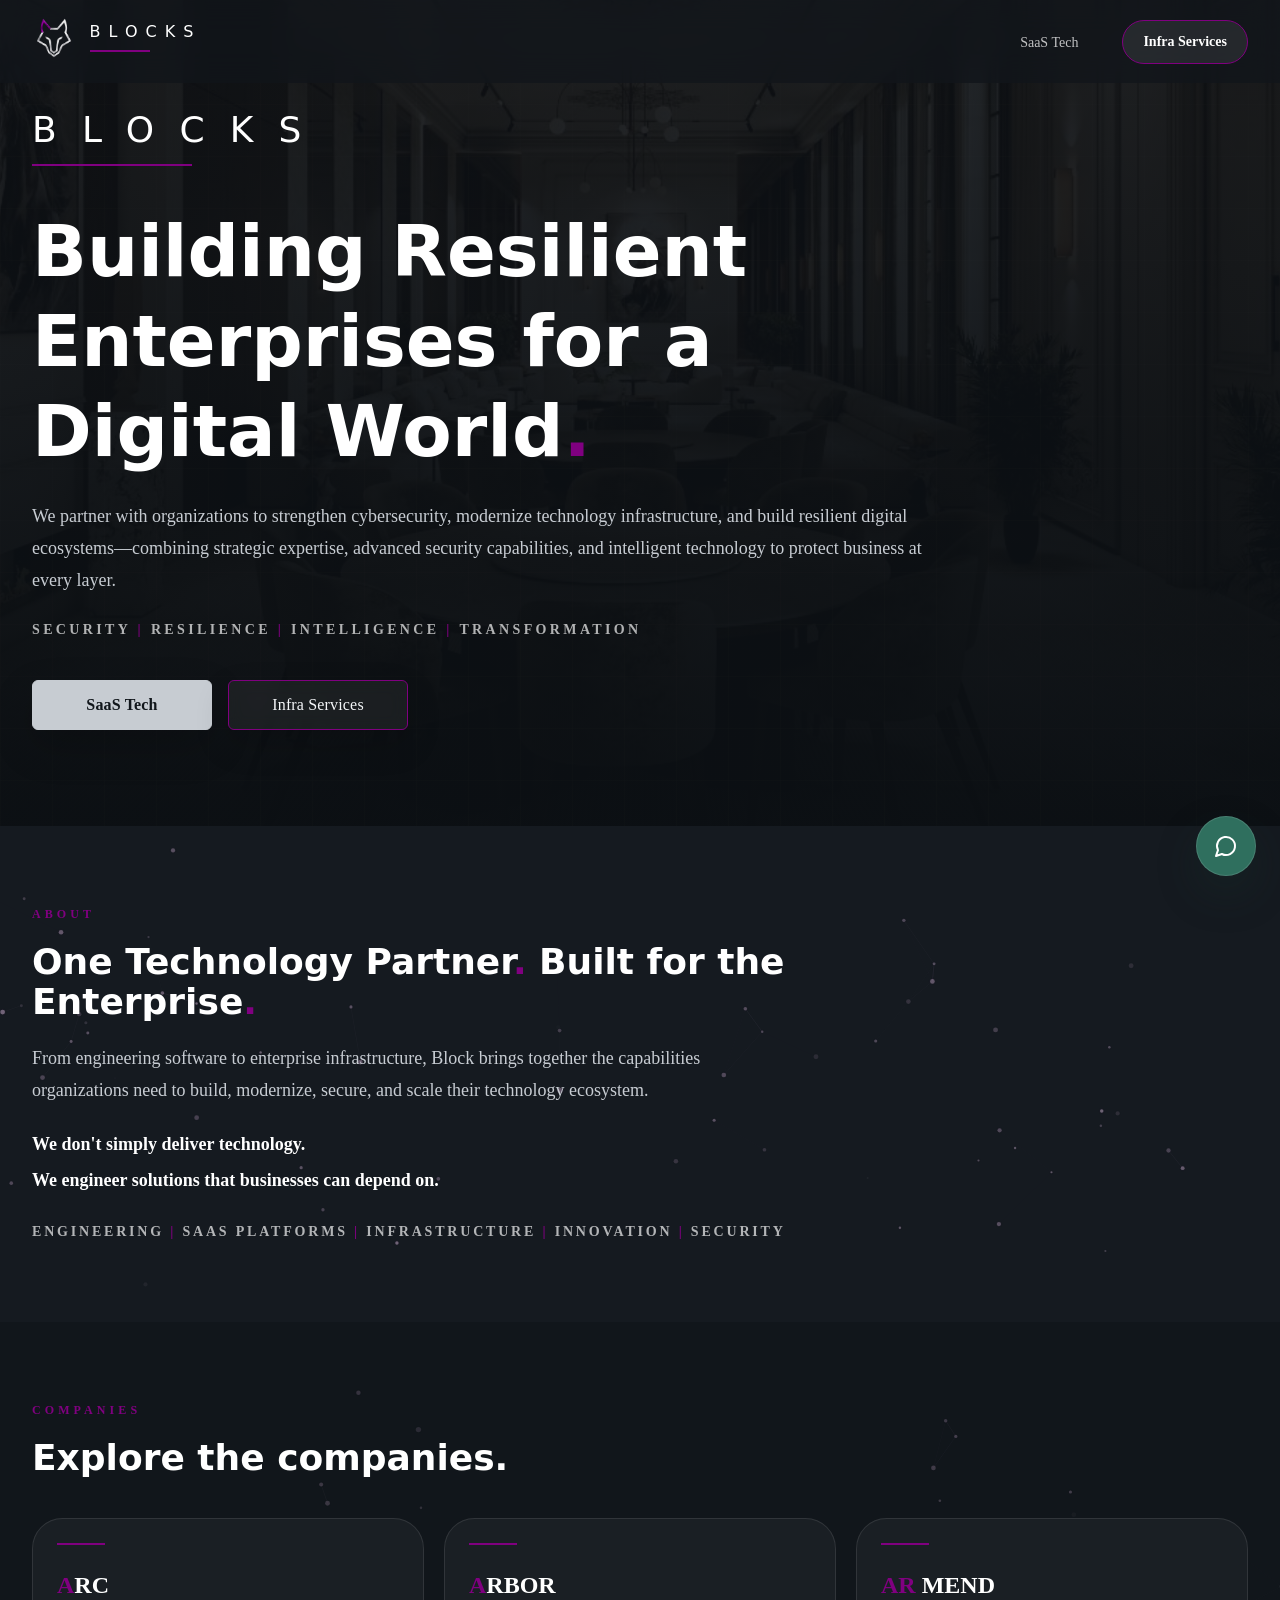
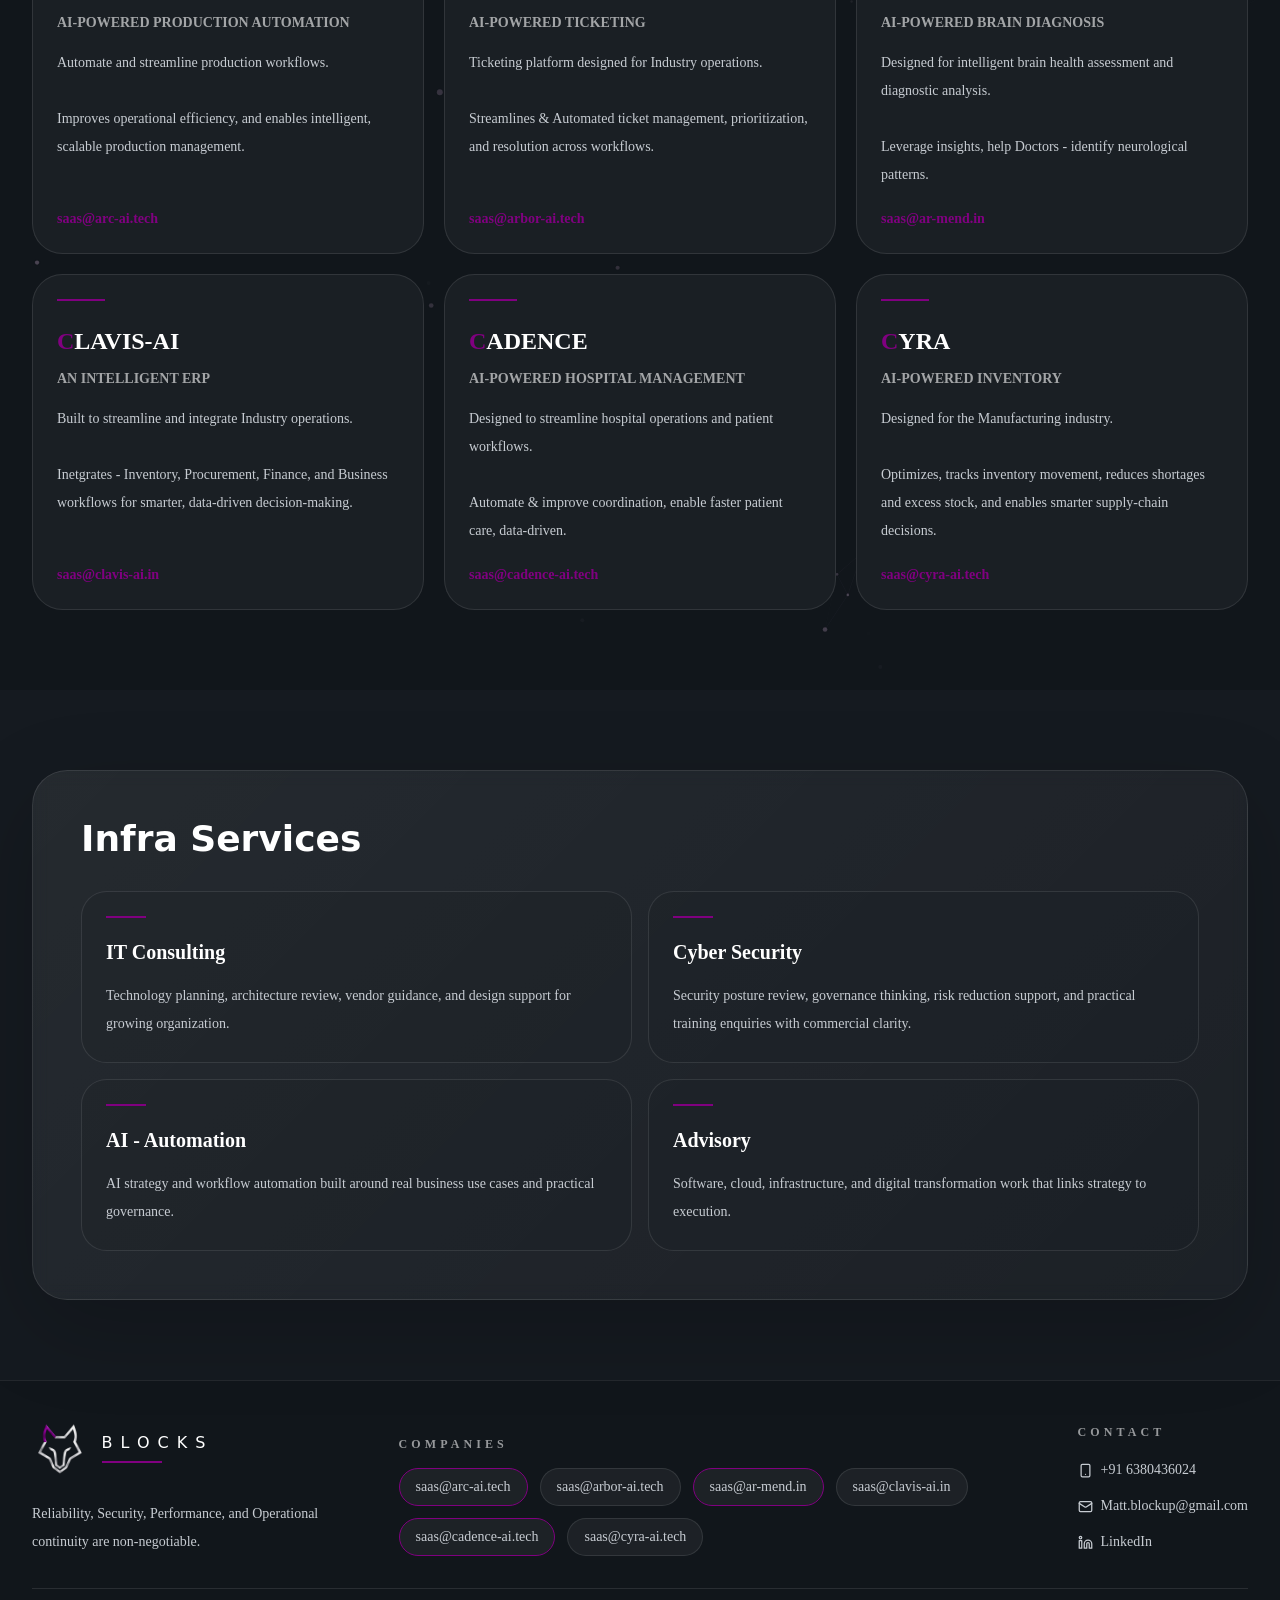
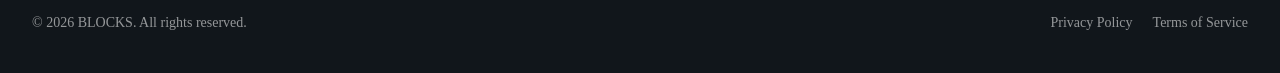
==== commit ca81d992: "Update website layout, branding, and content" ====
--- a/index.html
+++ b/index.html
@@ -23,7 +23,7 @@
                             <a href="#companies" class="px-3 py-2 text-sm font-medium text-white/74 transition-colors hover:text-white">SaaS Tech</a>
                         </li>
                     </ul>
-                    <a href="#contact" class="inline-flex min-h-11 items-center justify-center rounded-full border border-white/12 bg-white/8 px-5 py-2.5 text-sm font-semibold text-white transition hover:border-white/24 hover:bg-white/14">Infra Services</a>
+                    <a href="#contact" class="infra-outline inline-flex min-h-11 items-center justify-center rounded-full border border-white/12 bg-white/8 px-5 py-2.5 text-sm font-semibold text-white transition hover:border-white/24 hover:bg-white/14">Infra Services</a>
                 </div>
                 <button id="mobile-menu-button" type="button" class="inline-flex items-center justify-center rounded-lg border border-white/10 bg-white/6 p-2 text-white transition hover:bg-white/12 xl:hidden" aria-expanded="false" aria-controls="mobile-menu" aria-label="Open menu">
                     <svg xmlns="http://www.w3.org/2000/svg" width="24" height="24" viewBox="0 0 24 24" fill="none" stroke="currentColor" stroke-width="2" stroke-linecap="round" stroke-linejoin="round" class="lucide lucide-menu h-6 w-6">
@@ -56,7 +56,7 @@
                 <nav class="mt-5 grid gap-3" aria-label="Mobile primary navigation">
                     <a href="/" class="rounded-2xl border border-white/10 px-5 py-4 text-base font-semibold text-white transition hover:border-white/18 hover:bg-white/10">Home</a>
                     <a href="#companies" class="rounded-2xl border border-white/10 px-5 py-4 text-base font-semibold text-white transition hover:border-white/18 hover:bg-white/10">SaaS Tech</a>
-                    <a href="#contact" class="rounded-2xl border border-white/10 px-5 py-4 text-base font-semibold text-white transition hover:border-white/18 hover:bg-white/10">Infra Services</a>
+                    <a href="#contact" class="infra-outline rounded-2xl border border-white/10 px-5 py-4 text-base font-semibold text-white transition hover:border-white/18 hover:bg-white/10">Infra Services</a>
                 </nav>
             </div>
             <div class="mt-6 rounded-2xl border border-white/10 bg-white/5 p-6">
@@ -70,7 +70,7 @@
                     <a href="#companies" class="rounded-2xl border border-white/10 px-5 py-4 font-semibold text-white transition hover:border-white/18 hover:bg-white/10">Cyra</a>
                 </div>
             </div>
-            <a href="#contact" class="mt-6 inline-flex min-h-12 w-full items-center justify-center rounded-full border border-white/12 bg-white/8 px-5 py-3 text-base font-semibold text-white transition hover:border-white/24 hover:bg-white/14">Infra Services</a>
+            <a href="#contact" class="infra-outline mt-6 inline-flex min-h-12 w-full items-center justify-center rounded-full border border-white/12 bg-white/8 px-5 py-3 text-base font-semibold text-white transition hover:border-white/24 hover:bg-white/14">Infra Services</a>
         </aside>
 
         <!-- Main page content -->
@@ -85,83 +85,89 @@
                         <div class="flex flex-col gap-5">
                             <div>
                                 <div class="font-heading font-light uppercase leading-none text-3xl sm:text-4xl lg:text-5xl tracking-[0.7em] text-white">BLOCKS</div>
-                                <div class="mt-4 h-0.5 w-10" style="background-color:#C0C0C0" aria-hidden="true"></div>
+                                <div class="hero-brand-line accent-purple-bg mt-4 h-0.5" aria-hidden="true"></div>
                             </div>
                         </div>
-                        <h1 class="font-heading mt-10 max-w-4xl text-4xl font-semibold leading-tight text-white sm:text-5xl lg:text-7xl">Building Resilient Enterprises for a Digital World.</h1>
+                        <h1 class="font-heading mt-10 max-w-4xl text-4xl font-semibold leading-tight text-white sm:text-5xl lg:text-7xl">Building Resilient Enterprises for a Digital World<span class="accent-purple">.</span></h1>
                         <p class="mt-6 max-w-4xl text-base leading-8 text-[#E8E6E1] sm:text-lg">We partner with organizations to strengthen cybersecurity, modernize technology infrastructure, and build resilient digital ecosystems—combining strategic expertise, advanced security capabilities, and intelligent technology to protect business at every layer.</p>
-                        <p class="mt-6 text-xs font-semibold uppercase tracking-[0.24em] text-white/68 sm:text-sm">Security <span aria-hidden="true">|</span> Resilience <span aria-hidden="true">|</span> Intelligence <span aria-hidden="true">|</span> Transformation</p>
+                        <p class="mt-6 text-xs font-semibold uppercase tracking-[0.24em] text-white/68 sm:text-sm">Security <span class="accent-purple" aria-hidden="true">|</span> Resilience <span class="accent-purple" aria-hidden="true">|</span> Intelligence <span class="accent-purple" aria-hidden="true">|</span> Transformation</p>
                         <div class="mt-10 flex flex-col gap-4 sm:flex-row">
                             <a class="inline-flex min-h-11 cursor-pointer items-center justify-center gap-2 whitespace-normal text-center tracking-[0.01em] transition-[background-color,border-color,color,box-shadow,transform] duration-200 focus-visible:outline-none focus-visible:ring-2 focus-visible:ring-gold focus-visible:ring-offset-2 focus-visible:ring-offset-warm-white border border-[#D1BE98] bg-[#D1BE98] text-[#11161B] font-semibold shadow-[0_16px_40px_rgba(0,0,0,0.18)] hover:border-[#C3AE84] hover:bg-[#C3AE84] active:border-[#B59F74] active:bg-[#B59F74] rounded-md px-8 py-3 text-base min-w-[180px]" href="/#companies">SaaS Tech</a>
-                            <a class="inline-flex min-h-11 cursor-pointer items-center justify-center gap-2 whitespace-normal text-center tracking-[0.01em] transition-[background-color,border-color,color,box-shadow,transform] duration-200 focus-visible:outline-none focus-visible:ring-2 focus-visible:ring-gold focus-visible:ring-offset-2 focus-visible:ring-offset-warm-white border border-white/18 bg-white/6 text-warm-white shadow-[0_14px_34px_rgba(0,0,0,0.16)] backdrop-blur-sm hover:border-white/36 hover:bg-white/12 active:bg-white/16 rounded-md px-8 py-3 text-base min-w-[180px]" href="/#contact">Infra Services</a>
+                            <a class="infra-outline inline-flex min-h-11 cursor-pointer items-center justify-center gap-2 whitespace-normal text-center tracking-[0.01em] transition-[background-color,border-color,color,box-shadow,transform] duration-200 focus-visible:outline-none focus-visible:ring-2 focus-visible:ring-gold focus-visible:ring-offset-2 focus-visible:ring-offset-warm-white border border-white/18 bg-white/6 text-warm-white shadow-[0_14px_34px_rgba(0,0,0,0.16)] backdrop-blur-sm hover:border-white/36 hover:bg-white/12 active:bg-white/16 rounded-md px-8 py-3 text-base min-w-[180px]" href="/#contact">Infra Services</a>
                         </div>
                     </div>
                 </div>
             </section>
 
             <!-- About section -->
-            <section class="bg-[#151A20] py-16 md:py-20">
-                <div class="mx-auto max-w-7xl px-4 sm:px-6 lg:px-8">
+            <section class="constellation-section bg-[#151A20] py-16 md:py-20">
+                <div class="constellation-bg" aria-hidden="true">
+                    <canvas class="constellation-canvas" data-constellation="about"></canvas>
+                </div>
+                <div class="relative z-10 mx-auto max-w-7xl px-4 sm:px-6 lg:px-8">
                     <div class="max-w-3xl">
-                        <p class="text-xs font-semibold uppercase tracking-[0.34em] text-white/56">About</p>
-                        <h2 class="font-heading mt-5 text-3xl font-semibold text-white sm:text-4xl">One Technology Partner. Built for the Enterprise.</h2>
+                        <p class="accent-purple text-xs font-semibold uppercase tracking-[0.34em]">About</p>
+                        <h2 class="font-heading mt-5 text-3xl font-semibold text-white sm:text-4xl">One Technology Partner<span class="accent-purple">.</span> Built for the Enterprise<span class="accent-purple">.</span></h2>
                         <p class="mt-5 text-base leading-8 text-[#E8E6E1] sm:text-lg">From engineering software to enterprise infrastructure, Block brings together the capabilities organizations need to build, modernize, secure, and scale their technology ecosystem.</p>
                         <p class="mt-6 text-lg font-semibold text-white sm:text-xl">We don't simply deliver technology.</p>
                         <p class="mt-2 text-lg font-semibold text-white sm:text-xl">We engineer solutions that businesses can depend on.</p>
-                        <p class="mt-7 text-xs font-semibold uppercase tracking-[0.2em] text-white/68 sm:text-sm">Engineering <span aria-hidden="true">|</span> SaaS Platforms <span aria-hidden="true">|</span> Infrastructure <span aria-hidden="true">|</span> Innovation <span aria-hidden="true">|</span> Security</p>
+                        <p class="mt-7 text-xs font-semibold uppercase tracking-[0.2em] text-white/68 sm:text-sm">Engineering <span class="accent-purple" aria-hidden="true">|</span> SaaS Platforms <span class="accent-purple" aria-hidden="true">|</span> Infrastructure <span class="accent-purple" aria-hidden="true">|</span> Innovation <span class="accent-purple" aria-hidden="true">|</span> Security</p>
                     </div>
                 </div>
             </section>
 
             <!-- Companies section -->
-            <section id="companies" class="bg-[#11161B] py-16 md:py-20">
-                <div class="mx-auto max-w-7xl px-4 sm:px-6 lg:px-8">
+            <section id="companies" class="constellation-section bg-[#11161B] py-16 md:py-20">
+                <div class="constellation-bg" aria-hidden="true">
+                    <canvas class="constellation-canvas" data-constellation="companies"></canvas>
+                </div>
+                <div class="relative z-10 mx-auto max-w-7xl px-4 sm:px-6 lg:px-8">
                     <div>
-                        <p class="text-xs font-semibold uppercase tracking-[0.34em] text-white/56">Companies</p>
+                        <p class="accent-purple text-xs font-semibold uppercase tracking-[0.34em]">Companies</p>
                         <h2 class="font-heading mt-5 text-3xl font-semibold text-white sm:text-4xl">Explore the companies.</h2>
                     </div>
                     <div class="mt-10 grid gap-5 md:grid-cols-2 lg:grid-cols-3">
                         <div class="company-card rounded-[1.9rem] border border-white/10 bg-white/[0.04] p-6 text-white">
-                            <div class="h-0.5 w-12" style="background-color:#D9DDE1" aria-hidden="true"></div>
-                            <h3 class="mt-6 text-2xl font-semibold text-white">ARC</h3>
+                            <div class="accent-purple-bg h-0.5 w-12" aria-hidden="true"></div>
+                            <h3 class="mt-6 text-2xl font-semibold text-white"><span class="accent-purple">A</span>RC</h3>
                             <p class="mt-3 text-sm font-semibold uppercase tracking-[0.16em] text-white/60">AI-Powered Production Automation</p>
-                            <p class="mt-4 text-sm leading-7 text-[#E8E6E1]">ARC is a SaaS platform that uses AI to automate and streamline production workflows. It reduces manual effort, improves operational efficiency, and enables intelligent, scalable production management.</p>
-                            <a href="mailto:saas@arc-ai.tech" class="mt-5 inline-block text-sm font-semibold text-white transition hover:text-[#D9DDE1]">saas@arc-ai.tech</a>
+                            <p class="mt-4 text-sm leading-7 text-[#E8E6E1]">Automate and streamline production workflows.<br><br>Improves operational efficiency, and enables intelligent, scalable production management.</p>
+                            <a href="mailto:saas@arc-ai.tech" class="company-email mt-5 inline-block text-sm font-semibold transition">saas@arc-ai.tech</a>
                         </div>
                         <div class="company-card rounded-[1.9rem] border border-white/10 bg-white/[0.04] p-6 text-white">
-                            <div class="h-0.5 w-12" style="background-color:#CDD2D7" aria-hidden="true"></div>
-                            <h3 class="mt-6 text-2xl font-semibold text-white">ARBOR</h3>
-                            <p class="mt-3 text-sm font-semibold uppercase tracking-[0.16em] text-white/60">AI-Powered Manufacturing Ticketing</p>
-                            <p class="mt-4 text-sm leading-7 text-[#E8E6E1]">ARBOR is an AI-enabled SaaS ticketing platform designed for manufacturing operations. It streamlines issue tracking, automated ticket management, prioritization, and resolution across production workflows.</p>
-                            <a href="mailto:rkay@arbor-ai.tech" class="mt-5 inline-block text-sm font-semibold text-white transition hover:text-[#D9DDE1]">rkay@arbor-ai.tech</a>
+                            <div class="accent-purple-bg h-0.5 w-12" aria-hidden="true"></div>
+                            <h3 class="mt-6 text-2xl font-semibold text-white"><span class="accent-purple">A</span>RBOR</h3>
+                            <p class="mt-3 text-sm font-semibold uppercase tracking-[0.16em] text-white/60">AI-Powered Ticketing</p>
+                            <p class="mt-4 text-sm leading-7 text-[#E8E6E1]">Ticketing platform designed for Industry operations.<br><br>Streamlines &amp; Automated ticket management, prioritization, and resolution across workflows.</p>
+                            <a href="mailto:saas@arbor-ai.tech" class="company-email mt-5 inline-block text-sm font-semibold transition">saas@arbor-ai.tech</a>
                         </div>
                         <div class="company-card rounded-[1.9rem] border border-white/10 bg-white/[0.04] p-6 text-white">
-                            <div class="h-0.5 w-12" style="background-color:#BFC5CB" aria-hidden="true"></div>
-                            <h3 class="mt-6 text-2xl font-semibold text-white">AR Mend</h3>
+                            <div class="accent-purple-bg h-0.5 w-12" aria-hidden="true"></div>
+                            <h3 class="mt-6 text-2xl font-semibold text-white"><span class="accent-purple">AR</span> MEND</h3>
                             <p class="mt-3 text-sm font-semibold uppercase tracking-[0.16em] text-white/60">AI-Powered Brain Diagnosis</p>
-                            <p class="mt-4 text-sm leading-7 text-[#E8E6E1]">An AI-enabled SaaS platform designed to support intelligent brain health assessment and diagnostic analysis. It leverages AI-driven insights to help healthcare professionals identify neurological patterns and make informed decisions.</p>
-                            <a href="mailto:saas@ar-mend.in" class="mt-5 inline-block text-sm font-semibold text-white transition hover:text-[#D9DDE1]">saas@ar-mend.in</a>
+                            <p class="mt-4 text-sm leading-7 text-[#E8E6E1]">Designed for intelligent brain health assessment and diagnostic analysis.<br><br>Leverage insights, help Doctors - identify neurological patterns.</p>
+                            <a href="mailto:saas@ar-mend.in" class="company-email mt-5 inline-block text-sm font-semibold transition">saas@ar-mend.in</a>
                         </div>
                         <div class="company-card rounded-[1.9rem] border border-white/10 bg-white/[0.04] p-6 text-white">
-                            <div class="h-0.5 w-12" style="background-color:#B1B8BF" aria-hidden="true"></div>
-                            <h3 class="mt-6 text-2xl font-semibold text-white">Clavis AI</h3>
-                            <p class="mt-3 text-sm font-semibold uppercase tracking-[0.16em] text-white/60">Intelligent ERP for Manufacturing</p>
-                            <p class="mt-4 text-sm leading-7 text-[#E8E6E1]">Clavis AI is an AI-enabled ERP SaaS platform built to streamline and integrate manufacturing operations. It connects production, inventory, procurement, finance, and business workflows for smarter, data-driven decision-making.</p>
-                            <a href="mailto:saas@clavis-ai.in" class="mt-5 inline-block text-sm font-semibold text-white transition hover:text-[#D9DDE1]">saas@clavis-ai.in</a>
+                            <div class="accent-purple-bg h-0.5 w-12" aria-hidden="true"></div>
+                            <h3 class="mt-6 text-2xl font-semibold text-white"><span class="accent-purple">C</span>LAVIS-AI</h3>
+                            <p class="mt-3 text-sm font-semibold uppercase tracking-[0.16em] text-white/60">An Intelligent ERP</p>
+                            <p class="mt-4 text-sm leading-7 text-[#E8E6E1]">Built to streamline and integrate Industry operations.<br><br>Inetgrates - Inventory, Procurement, Finance, and Business workflows for smarter, data-driven decision-making.</p>
+                            <a href="mailto:saas@clavis-ai.in" class="company-email mt-5 inline-block text-sm font-semibold transition">saas@clavis-ai.in</a>
                         </div>
                         <div class="company-card rounded-[1.9rem] border border-white/10 bg-white/[0.04] p-6 text-white">
-                            <div class="h-0.5 w-12" style="background-color:#A3AAB2" aria-hidden="true"></div>
-                            <h3 class="mt-6 text-2xl font-semibold text-white">Cadence</h3>
+                            <div class="accent-purple-bg h-0.5 w-12" aria-hidden="true"></div>
+                            <h3 class="mt-6 text-2xl font-semibold text-white"><span class="accent-purple">C</span>ADENCE</h3>
                             <p class="mt-3 text-sm font-semibold uppercase tracking-[0.16em] text-white/60">AI-Powered Hospital Management</p>
-                            <p class="mt-4 text-sm leading-7 text-[#E8E6E1]">Cadence is an AI-enabled healthcare platform designed to streamline hospital operations and patient workflows. It helps automate processes, improve care coordination, and enable faster, data-driven decision-making.</p>
-                            <a href="mailto:saas@cadence-ai.tech" class="mt-5 inline-block text-sm font-semibold text-white transition hover:text-[#D9DDE1]">saas@cadence-ai.tech</a>
+                            <p class="mt-4 text-sm leading-7 text-[#E8E6E1]">Designed to streamline hospital operations and patient workflows.<br><br>Automate &amp; improve coordination, enable faster patient care, data-driven.</p>
+                            <a href="mailto:saas@cadence-ai.tech" class="company-email mt-5 inline-block text-sm font-semibold transition">saas@cadence-ai.tech</a>
                         </div>
                         <div class="company-card rounded-[1.9rem] border border-white/10 bg-white/[0.04] p-6 text-white">
-                            <div class="h-0.5 w-12" style="background-color:#959CA4" aria-hidden="true"></div>
-                            <h3 class="mt-6 text-2xl font-semibold text-white">Cyra</h3>
-                            <p class="mt-3 text-sm font-semibold uppercase tracking-[0.16em] text-white/60">AI-Powered Inventory Management</p>
-                            <p class="mt-4 text-sm leading-7 text-[#E8E6E1]">Cyra is an AI-enabled inventory management SaaS platform designed for the manufacturing industry. It optimizes stock levels, tracks inventory movement, reduces shortages and excess stock, and enables smarter supply-chain decisions.</p>
-                            <a href="mailto:saas@cyra-ai.tech" class="mt-5 inline-block text-sm font-semibold text-white transition hover:text-[#D9DDE1]">saas@cyra-ai.tech</a>
+                            <div class="accent-purple-bg h-0.5 w-12" aria-hidden="true"></div>
+                            <h3 class="mt-6 text-2xl font-semibold text-white"><span class="accent-purple">C</span>YRA</h3>
+                            <p class="mt-3 text-sm font-semibold uppercase tracking-[0.16em] text-white/60">AI-Powered Inventory</p>
+                            <p class="mt-4 text-sm leading-7 text-[#E8E6E1]">Designed for the Manufacturing industry.<br><br>Optimizes, tracks inventory movement, reduces shortages and excess stock, and enables smarter supply-chain decisions.</p>
+                            <a href="mailto:saas@cyra-ai.tech" class="company-email mt-5 inline-block text-sm font-semibold transition">saas@cyra-ai.tech</a>
                         </div>
                     </div>
                 </div>
@@ -171,50 +177,28 @@
             <section id="contact" class="bg-[#151A20] py-16 md:py-20">
                 <div class="mx-auto max-w-7xl px-4 sm:px-6 lg:px-8">
                     <div class="overflow-hidden rounded-[2.2rem] border border-white/10 bg-[linear-gradient(135deg,rgba(255,255,255,0.07),rgba(255,255,255,0.03))] p-8 text-white shadow-[0_28px_90px_rgba(0,0,0,0.18)] backdrop-blur-sm sm:p-10 lg:p-12">
-                        <div class="grid gap-10 lg:grid-cols-[minmax(0,1fr)_minmax(320px,0.95fr)] lg:items-start">
-                            <div class="max-w-2xl">
-                                <h2 class="font-heading text-3xl font-semibold text-white sm:text-4xl">Contact Blocks</h2>
-                                <p class="mt-5 text-base leading-8 text-[#E8E6E1] sm:text-lg">For general enquiries, contact BLOCKS and the team will assist you.</p>
-                                <div class="mt-8 flex flex-col gap-4 sm:flex-row">
-                                    <a href="mailto:Matt.blockup@gmail.com" class="inline-flex min-h-11 cursor-pointer items-center justify-center gap-2 whitespace-normal text-center tracking-[0.01em] transition-[background-color,border-color,color,box-shadow,transform] duration-200 focus-visible:outline-none focus-visible:ring-2 focus-visible:ring-gold focus-visible:ring-offset-2 focus-visible:ring-offset-warm-white border border-[#D1BE98] bg-[#D1BE98] text-[#11161B] font-semibold shadow-[0_16px_40px_rgba(0,0,0,0.18)] hover:border-[#C3AE84] hover:bg-[#C3AE84] active:border-[#B59F74] active:bg-[#B59F74] rounded-md px-8 py-3 text-base min-w-[220px]">
-                                        Matt.blockup@gmail.com
-                                    </a>
-                                    <a href="https://wa.me/916380436024" class="inline-flex min-h-11 cursor-pointer items-center justify-center gap-2 whitespace-normal text-center tracking-[0.01em] transition-[background-color,border-color,color,box-shadow,transform] duration-200 focus-visible:outline-none focus-visible:ring-2 focus-visible:ring-gold focus-visible:ring-offset-2 focus-visible:ring-offset-warm-white border border-[#2F6F5E] bg-[#2F6F5E] text-white font-semibold shadow-[0_14px_34px_rgba(24,50,43,0.22)] hover:border-[#285B4D] hover:bg-[#285B4D] active:border-[#214A3E] active:bg-[#214A3E] rounded-md px-8 py-3 text-base" target="_blank" rel="noopener noreferrer">
-                                        <svg xmlns="http://www.w3.org/2000/svg" width="24" height="24" viewBox="0 0 24 24" fill="none" stroke="currentColor" stroke-width="2" stroke-linecap="round" stroke-linejoin="round" class="lucide lucide-message-circle h-4 w-4">
-                                            <path d="M7.9 20A9 9 0 1 0 4 16.1L2 22Z"></path>
-                                        </svg>
-                                        WhatsApp
-                                    </a>
-                                </div>
-                            </div>
-                            <div class="grid gap-4 sm:grid-cols-2">
-                                <a href="tel:+916380436024" class="transition hover:-translate-y-0.5">
-                                    <article class="rounded-[1.6rem] border border-white/10 bg-black/18 p-5">
-                                        <p class="text-xs font-semibold uppercase tracking-[0.28em] text-white/50">Phone</p>
-                                        <p class="mt-3 text-sm leading-7 text-[#E8E6E1] sm:text-base">+91 6380436024</p>
-                                    </article>
-                                </a>
-                                <a href="mailto:Matt.blockup@gmail.com" class="transition hover:-translate-y-0.5">
-                                    <article class="rounded-[1.6rem] border border-white/10 bg-black/18 p-5">
-                                        <p class="text-xs font-semibold uppercase tracking-[0.28em] text-white/50">Email</p>
-                                        <p class="mt-3 text-sm leading-7 text-[#E8E6E1] sm:text-base">
-                                            Matt.blockup@gmail.com
-                                        </p>
-                                    </article>
-                                </a>
-                                <a href="https://wa.me/916380436024" target="_blank" rel="noopener noreferrer" class="transition hover:-translate-y-0.5">
-                                    <article class="rounded-[1.6rem] border border-white/10 bg-black/18 p-5">
-                                        <p class="text-xs font-semibold uppercase tracking-[0.28em] text-white/50">WhatsApp</p>
-                                        <p class="mt-3 text-sm leading-7 text-[#E8E6E1] sm:text-base">+91 6380436024</p>
-                                    </article>
-                                </a>
-                                <div>
-                                    <article class="rounded-[1.6rem] border border-white/10 bg-black/18 p-5">
-                                        <p class="text-xs font-semibold uppercase tracking-[0.28em] text-white/50">Location</p>
-                                        <p class="mt-3 text-sm leading-7 text-[#E8E6E1] sm:text-base">Chennai, India</p>
-                                    </article>
-                                </div>
-                            </div>
+                        <h2 class="font-heading text-3xl font-semibold text-white sm:text-4xl">Infra Services</h2>
+                        <div class="mt-8 grid gap-4 sm:grid-cols-2">
+                            <article class="contact-service-card rounded-[1.6rem] border border-white/10 bg-black/18 p-6">
+                                <div class="accent-purple-bg h-0.5 w-10" aria-hidden="true"></div>
+                                <h3 class="mt-5 text-xl font-semibold text-white">IT Consulting</h3>
+                                <p class="mt-4 text-sm leading-7 text-[#E8E6E1]">Technology planning, architecture review, vendor guidance, and design support for growing organization.</p>
+                            </article>
+                            <article class="contact-service-card rounded-[1.6rem] border border-white/10 bg-black/18 p-6">
+                                <div class="accent-purple-bg h-0.5 w-10" aria-hidden="true"></div>
+                                <h3 class="mt-5 text-xl font-semibold text-white">Cyber Security</h3>
+                                <p class="mt-4 text-sm leading-7 text-[#E8E6E1]">Security posture review, governance thinking, risk reduction support, and practical training enquiries with commercial clarity.</p>
+                            </article>
+                            <article class="contact-service-card rounded-[1.6rem] border border-white/10 bg-black/18 p-6">
+                                <div class="accent-purple-bg h-0.5 w-10" aria-hidden="true"></div>
+                                <h3 class="mt-5 text-xl font-semibold text-white">AI - Automation</h3>
+                                <p class="mt-4 text-sm leading-7 text-[#E8E6E1]">AI strategy and workflow automation built around real business use cases and practical governance.</p>
+                            </article>
+                            <article class="contact-service-card rounded-[1.6rem] border border-white/10 bg-black/18 p-6">
+                                <div class="accent-purple-bg h-0.5 w-10" aria-hidden="true"></div>
+                                <h3 class="mt-5 text-xl font-semibold text-white">Advisory</h3>
+                                <p class="mt-4 text-sm leading-7 text-[#E8E6E1]">Software, cloud, infrastructure, and digital transformation work that links strategy to execution.</p>
+                            </article>
                         </div>
                     </div>
                 </div>
@@ -230,32 +214,35 @@
                             <img src="images/brand/blocks-wolf-logo.png" alt="" width="56" height="56" class="brand-logo brand-logo-footer" aria-hidden="true"/>
                             <span class="brand-name font-heading font-light uppercase leading-none text-sm sm:text-base tracking-[0.5em] text-white">BLOCKS</span>
                         </a>
-                        <p class="mt-4 text-sm leading-7 text-[#E8E6E1]">Reliability, security, performance, and operational continuity are non-negotiable.</p>
+                        <p class="mt-4 text-sm leading-7 text-[#E8E6E1]">Reliability, Security, Performance, and Operational continuity are non-negotiable.</p>
                     </div>
                     <div>
                         <p class="text-xs font-semibold uppercase tracking-[0.34em] text-white/56">Companies</p>
                         <div class="mt-4 flex flex-wrap gap-3">
-                            <a href="mailto:saas@arc-ai.tech" class="rounded-full border border-white/10 bg-white/5 px-4 py-2 text-sm text-[#E8E6E1] transition hover:border-white/18 hover:bg-white/10 hover:text-white">saas@arc-ai.tech</a>
-                            <a href="mailto:rkay@arbor-ai.tech" class="rounded-full border border-white/10 bg-white/5 px-4 py-2 text-sm text-[#E8E6E1] transition hover:border-white/18 hover:bg-white/10 hover:text-white">rkay@arbor-ai.tech</a>
-                            <a href="mailto:saas@ar-mend.in" class="rounded-full border border-white/10 bg-white/5 px-4 py-2 text-sm text-[#E8E6E1] transition hover:border-white/18 hover:bg-white/10 hover:text-white">saas@ar-mend.in</a>
+                            <a href="mailto:saas@arc-ai.tech" class="footer-email-purple rounded-full border border-white/10 bg-white/5 px-4 py-2 text-sm text-[#E8E6E1] transition hover:border-white/18 hover:bg-white/10 hover:text-white">saas@arc-ai.tech</a>
+                            <a href="mailto:saas@arbor-ai.tech" class="rounded-full border border-white/10 bg-white/5 px-4 py-2 text-sm text-[#E8E6E1] transition hover:border-white/18 hover:bg-white/10 hover:text-white">saas@arbor-ai.tech</a>
+                            <a href="mailto:saas@ar-mend.in" class="footer-email-purple rounded-full border border-white/10 bg-white/5 px-4 py-2 text-sm text-[#E8E6E1] transition hover:border-white/18 hover:bg-white/10 hover:text-white">saas@ar-mend.in</a>
                             <a href="mailto:saas@clavis-ai.in" class="rounded-full border border-white/10 bg-white/5 px-4 py-2 text-sm text-[#E8E6E1] transition hover:border-white/18 hover:bg-white/10 hover:text-white">saas@clavis-ai.in</a>
-                            <a href="mailto:saas@cadence-ai.tech" class="rounded-full border border-white/10 bg-white/5 px-4 py-2 text-sm text-[#E8E6E1] transition hover:border-white/18 hover:bg-white/10 hover:text-white">saas@cadence-ai.tech</a>
+                            <a href="mailto:saas@cadence-ai.tech" class="footer-email-purple rounded-full border border-white/10 bg-white/5 px-4 py-2 text-sm text-[#E8E6E1] transition hover:border-white/18 hover:bg-white/10 hover:text-white">saas@cadence-ai.tech</a>
                             <a href="mailto:saas@cyra-ai.tech" class="rounded-full border border-white/10 bg-white/5 px-4 py-2 text-sm text-[#E8E6E1] transition hover:border-white/18 hover:bg-white/10 hover:text-white">saas@cyra-ai.tech</a>
                         </div>
                     </div>
                     <div>
                         <p class="text-xs font-semibold uppercase tracking-[0.34em] text-white/56">Contact</p>
                         <div class="mt-4 space-y-2 text-sm leading-7 text-[#E8E6E1]">
-                            <p>
+                            <p class="flex items-center gap-2">
+                                <svg xmlns="http://www.w3.org/2000/svg" width="15" height="15" viewBox="0 0 24 24" fill="none" stroke="currentColor" stroke-width="2" stroke-linecap="round" stroke-linejoin="round" aria-hidden="true"><rect width="14" height="20" x="5" y="2" rx="2" ry="2"></rect><path d="M12 18h.01"></path></svg>
                                 <a href="tel:+916380436024" class="transition hover:text-white">+91 6380436024</a>
                             </p>
-                            <p>
+                            <p class="flex items-center gap-2">
+                                <svg xmlns="http://www.w3.org/2000/svg" width="15" height="15" viewBox="0 0 24 24" fill="none" stroke="currentColor" stroke-width="2" stroke-linecap="round" stroke-linejoin="round" aria-hidden="true"><rect width="20" height="16" x="2" y="4" rx="2"></rect><path d="m22 7-8.97 5.7a1.94 1.94 0 0 1-2.06 0L2 7"></path></svg>
                                 <a href="mailto:Matt.blockup@gmail.com" class="transition hover:text-white">
                                     Matt.blockup@gmail.com
                                 </a>
                             </p>
-                            <p>
-                                <a href="https://wa.me/916380436024" target="_blank" rel="noopener noreferrer" class="transition hover:text-white">WhatsApp</a>
+                            <p class="flex items-center gap-2">
+                                <svg xmlns="http://www.w3.org/2000/svg" width="15" height="15" viewBox="0 0 24 24" fill="none" stroke="currentColor" stroke-width="2" stroke-linecap="round" stroke-linejoin="round" aria-hidden="true"><path d="M16 8a6 6 0 0 1 6 6v7h-4v-7a2 2 0 0 0-4 0v7h-4v-7a6 6 0 0 1 6-6z"></path><rect width="4" height="12" x="2" y="9"></rect><circle cx="4" cy="4" r="2"></circle></svg>
+                                <a href="https://www.linkedin.com/company/96339757/" target="_blank" rel="noopener noreferrer" class="transition hover:text-white">LinkedIn</a>
                             </p>
                         </div>
                     </div>
@@ -320,5 +307,224 @@
                 if (window.innerWidth >= 1280) setMobileMenu(false);
             });
         </script>
+        <script>
+            class ConstellationNetwork {
+                constructor(canvas) {
+                    this.canvas = canvas;
+                    this.section = canvas.closest(".constellation-section");
+                    this.context = canvas.getContext("2d", { alpha: true });
+                    this.variant = canvas.dataset.constellation;
+                    this.clusters = [];
+                    this.pointer = { x: 0, y: 0, active: false };
+                    this.visible = true;
+                    this.frame = 0;
+                    this.finePointer = matchMedia("(pointer:fine)").matches;
+                    this.reducedMotion = matchMedia("(prefers-reduced-motion:reduce)").matches;
+
+                    this.resizeObserver = new ResizeObserver(() => this.resize());
+                    this.resizeObserver.observe(this.section);
+
+                    this.intersectionObserver = new IntersectionObserver(([entry]) => {
+                        this.visible = entry.isIntersecting;
+                        if (this.visible && !this.frame) this.animate(performance.now());
+                    }, { rootMargin: "100px" });
+                    this.intersectionObserver.observe(this.section);
+
+                    if (this.finePointer && !this.reducedMotion) {
+                        this.section.addEventListener("pointermove", (event) => this.updatePointer(event), { passive: true });
+                        this.section.addEventListener("pointerleave", () => { this.pointer.active = false; }, { passive: true });
+                    }
+
+                    this.resize();
+                }
+
+                resize() {
+                    const bounds = this.section.getBoundingClientRect();
+                    this.width = Math.max(1, bounds.width);
+                    this.height = Math.max(1, bounds.height);
+                    this.dpr = Math.min(window.devicePixelRatio || 1, 2);
+                    this.canvas.width = Math.round(this.width * this.dpr);
+                    this.canvas.height = Math.round(this.height * this.dpr);
+                    this.canvas.style.width = `${this.width}px`;
+                    this.canvas.style.height = `${this.height}px`;
+                    this.context.setTransform(this.dpr, 0, 0, this.dpr, 0, 0);
+                    this.buildClusters();
+                    this.draw(performance.now());
+                }
+
+                buildClusters() {
+                    const mobile = this.width < 640;
+                    const clusterCount = this.variant === "companies" ? (mobile ? 12 : 28) : (mobile ? 7 : 16);
+                    const now = performance.now();
+                    this.clusters = Array.from({ length: clusterCount }, (_, clusterIndex) => {
+                        const centerX = (.03 + Math.random() * .94) * this.width;
+                        const centerY = (.08 + Math.random() * .84) * this.height;
+                        const radius = mobile ? 22 + Math.random() * 28 : 28 + Math.random() * 42;
+                        const particleCount = 3 + Math.floor(Math.random() * 5);
+                        const cluster = Array.from({ length: particleCount }, (_, index) => {
+                            const angle = (index / particleCount) * Math.PI * 2 + Math.random() * .7;
+                            const distance = radius * (.28 + Math.random() * .72);
+                            const particle = {
+                                centerX,
+                                centerY,
+                                radius,
+                                baseX: centerX + Math.cos(angle) * distance,
+                                baseY: centerY + Math.sin(angle) * distance,
+                                x: centerX + Math.cos(angle) * distance,
+                                y: centerY + Math.sin(angle) * distance,
+                                offsetX: 0,
+                                offsetY: 0,
+                                opacity: 0,
+                                clusterIndex
+                            };
+                            this.resetParticle(particle, now, true);
+                            return particle;
+                        });
+                        return cluster;
+                    });
+                }
+
+                resetParticle(particle, time, initial = false) {
+                    const angle = Math.random() * Math.PI * 2;
+                    const distance = particle.radius * (.22 + Math.random() * .82);
+                    particle.baseX = particle.centerX + Math.cos(angle) * distance;
+                    particle.baseY = particle.centerY + Math.sin(angle) * distance;
+                    particle.x = particle.baseX;
+                    particle.y = particle.baseY;
+                    particle.offsetX = 0;
+                    particle.offsetY = 0;
+                    particle.opacity = 0;
+                    const opacityScale = this.variant === "companies" ? .62 : 1;
+                    particle.maxOpacity = (.18 + Math.random() * .24) * opacityScale;
+                    particle.size = Math.random() < .08 ? 2.5 + Math.random() * .5 : 1 + Math.random() * 1.5;
+                    particle.fadeInDuration = 1000 + Math.random() * 2000;
+                    particle.visibleDuration = 3000 + Math.random() * 5000;
+                    particle.fadeOutDuration = 1000 + Math.random() * 2000;
+                    particle.respawnDelay = 500 + Math.random() * 2500;
+                    particle.lifeDuration = particle.fadeInDuration + particle.visibleDuration + particle.fadeOutDuration;
+                    const travelAngle = Math.random() * Math.PI * 2;
+                    const travelDistance = 100 + Math.random() * 30;
+                    particle.vx = Math.cos(travelAngle) * travelDistance / particle.lifeDuration;
+                    particle.vy = Math.sin(travelAngle) * travelDistance / particle.lifeDuration;
+                    particle.phase = Math.random() * Math.PI * 2;
+                    particle.drift = 1.5 + Math.random() * 3.5;
+                    particle.birthTime = initial
+                        ? time - Math.random() * particle.lifeDuration
+                        : time + particle.respawnDelay;
+                }
+
+                updatePointer(event) {
+                    const bounds = this.section.getBoundingClientRect();
+                    this.pointer.x = event.clientX - bounds.left;
+                    this.pointer.y = event.clientY - bounds.top;
+                    this.pointer.active = true;
+                }
+
+                draw(time) {
+                    const context = this.context;
+                    context.clearRect(0, 0, this.width, this.height);
+
+                    for (const cluster of this.clusters) {
+                        for (const particle of cluster) {
+                            let age = time - particle.birthTime;
+                            if (age >= particle.lifeDuration) {
+                                this.resetParticle(particle, time);
+                                age = -particle.respawnDelay;
+                            }
+
+                            if (age < 0) {
+                                particle.opacity = 0;
+                            } else if (age < particle.fadeInDuration) {
+                                particle.opacity = particle.maxOpacity * (age / particle.fadeInDuration);
+                            } else if (age < particle.fadeInDuration + particle.visibleDuration) {
+                                particle.opacity = particle.maxOpacity;
+                            } else {
+                                const fadeAge = age - particle.fadeInDuration - particle.visibleDuration;
+                                particle.opacity = particle.maxOpacity * Math.max(0, 1 - fadeAge / particle.fadeOutDuration);
+                            }
+
+                            const activeAge = Math.max(0, age);
+                            let ambientX = this.reducedMotion ? 0 : particle.vx * activeAge + Math.sin(time * .00018 + particle.phase) * particle.drift;
+                            let ambientY = this.reducedMotion ? 0 : particle.vy * activeAge + Math.cos(time * .00015 + particle.phase) * particle.drift;
+                            const ambientDistance = Math.hypot(ambientX, ambientY);
+                            const maxTravel = 130;
+                            if (ambientDistance > maxTravel) {
+                                ambientX = ambientX / ambientDistance * maxTravel;
+                                ambientY = ambientY / ambientDistance * maxTravel;
+                            }
+                            let targetX = 0;
+                            let targetY = 0;
+                            let proximity = 0;
+
+                            if (this.pointer.active && particle.opacity > 0) {
+                                const naturalX = particle.baseX + ambientX;
+                                const naturalY = particle.baseY + ambientY;
+                                const dx = this.pointer.x - naturalX;
+                                const dy = this.pointer.y - naturalY;
+                                const distance = Math.hypot(dx, dy);
+                                const radius = 125;
+                                if (distance < radius && distance > 0) {
+                                    proximity = 1 - distance / radius;
+                                    const magneticPull = 9 * proximity * proximity;
+                                    targetX = dx / distance * magneticPull;
+                                    targetY = dy / distance * magneticPull;
+                                }
+                            }
+
+                            particle.offsetX += (targetX - particle.offsetX) * .055;
+                            particle.offsetY += (targetY - particle.offsetY) * .055;
+                            particle.x = particle.baseX + ambientX + particle.offsetX;
+                            particle.y = particle.baseY + ambientY + particle.offsetY;
+                            particle.proximity = proximity;
+                        }
+
+                        for (let i = 0; i < cluster.length; i++) {
+                            for (let j = i + 1; j < cluster.length; j++) {
+                                const first = cluster[i];
+                                const second = cluster[j];
+                                const distance = Math.hypot(first.x - second.x, first.y - second.y);
+                                const maxDistance = 82;
+                                const sharedOpacity = Math.min(first.opacity, second.opacity);
+                                if (distance < maxDistance && sharedOpacity > .005) {
+                                    context.beginPath();
+                                    context.moveTo(first.x, first.y);
+                                    context.lineTo(second.x, second.y);
+                                    context.lineWidth = .5;
+                                    context.strokeStyle = `rgba(196,166,202,${(1 - distance / maxDistance) * sharedOpacity * .58})`;
+                                    context.stroke();
+                                }
+                            }
+                        }
+
+                        for (const particle of cluster) {
+                            if (particle.opacity <= .002) continue;
+                            const alpha = Math.min(.62, particle.opacity * (1 + particle.proximity * .55));
+                            context.beginPath();
+                            context.arc(particle.x, particle.y, particle.size, 0, Math.PI * 2);
+                            context.fillStyle = `rgba(225,207,228,${alpha})`;
+                            context.shadowColor = "rgba(128,0,128,.35)";
+                            context.shadowBlur = particle.proximity > 0 ? 5 : 2;
+                            context.fill();
+                        }
+                    }
+                    context.shadowBlur = 0;
+                }
+
+                animate(time) {
+                    if (!this.visible) {
+                        this.frame = 0;
+                        return;
+                    }
+                    this.draw(time);
+                    if (!this.reducedMotion) {
+                        this.frame = requestAnimationFrame((nextTime) => this.animate(nextTime));
+                    } else {
+                        this.frame = 0;
+                    }
+                }
+            }
+
+            document.querySelectorAll(".constellation-canvas").forEach((canvas) => new ConstellationNetwork(canvas));
+        </script>
     </body>
 </html>
--- a/style.css
+++ b/style.css
@@ -2446,12 +2446,106 @@
 }
 
 .brand-name:after {
-    width: 2.5rem;
+    width: 3.75rem;
     height: 2px;
     margin-top: .65rem;
-    background: #c0c0c0;
+    background: #800080;
     content: ""
 }
+
+.accent-purple {
+    color: #800080
+}
+
+.accent-purple-bg {
+    background-color: #800080
+}
+
+.infra-outline {
+    border-color: #800080
+}
+
+.infra-outline:hover {
+    border-color: #a000a0;
+    box-shadow: 0 0 0 1px rgba(128,0,128,.35),0 10px 28px rgba(128,0,128,.42)
+}
+
+a[href^="https://wa.me/"]:hover {
+    box-shadow: 0 0 0 1px rgba(47,111,94,.4),0 10px 30px rgba(47,111,94,.55)
+}
+
+.hero-brand-line {
+    width: 6rem
+}
+
+@media (min-width:640px) {
+    .hero-brand-line {
+        width: 8.5rem
+    }
+}
+
+@media (min-width:1024px) {
+    .hero-brand-line {
+        width: 10rem
+    }
+}
+
+/* Moving constellation backgrounds */
+.constellation-section {
+    position: relative;
+    isolation: isolate;
+    overflow: hidden
+}
+
+.constellation-bg {
+    position: absolute;
+    z-index: 0;
+    inset: 0;
+    pointer-events: none
+}
+
+.constellation-canvas {
+    display: block;
+    width: 100%;
+    height: 100%
+}
+
+#companies .company-card {
+    position: relative;
+    z-index: 2;
+    display: flex;
+    flex-direction: column;
+    background-color: #1a1f24
+}
+
+.company-email {
+    margin-top: auto;
+    padding-top: 1.25rem;
+    color: #800080
+}
+
+.company-email:hover {
+    color: #a000a0
+}
+
+.footer-email-purple {
+    border-color: #800080
+}
+
+.footer-email-purple:hover {
+    border-color: #a000a0
+}
+
+.contact-service-card {
+    transition: transform .25s ease,border-color .25s ease,box-shadow .25s ease
+}
+
+.contact-service-card:hover {
+    transform: translateY(-4px);
+    border-color: rgba(128,0,128,.7);
+    box-shadow: 0 14px 32px rgba(0,0,0,.22),0 0 20px rgba(128,0,128,.1)
+}
+
 
 .brand-logo-header {
     width: 2.75rem;
@@ -3062,9 +3156,9 @@
 .company-card:hover,
 .company-card:focus-within {
     transform: translateY(-10px);
-    border-color: rgba(255,255,255,.22);
+    border-color: rgba(128,0,128,.78);
     background-color: rgba(255,255,255,.07);
-    box-shadow: 0 20px 45px rgba(0,0,0,.32), 0 0 24px rgba(217,221,225,.06)
+    box-shadow: 0 20px 45px rgba(0,0,0,.32),0 0 24px rgba(128,0,128,.2)
 }
 
 @media (prefers-reduced-motion:reduce) {
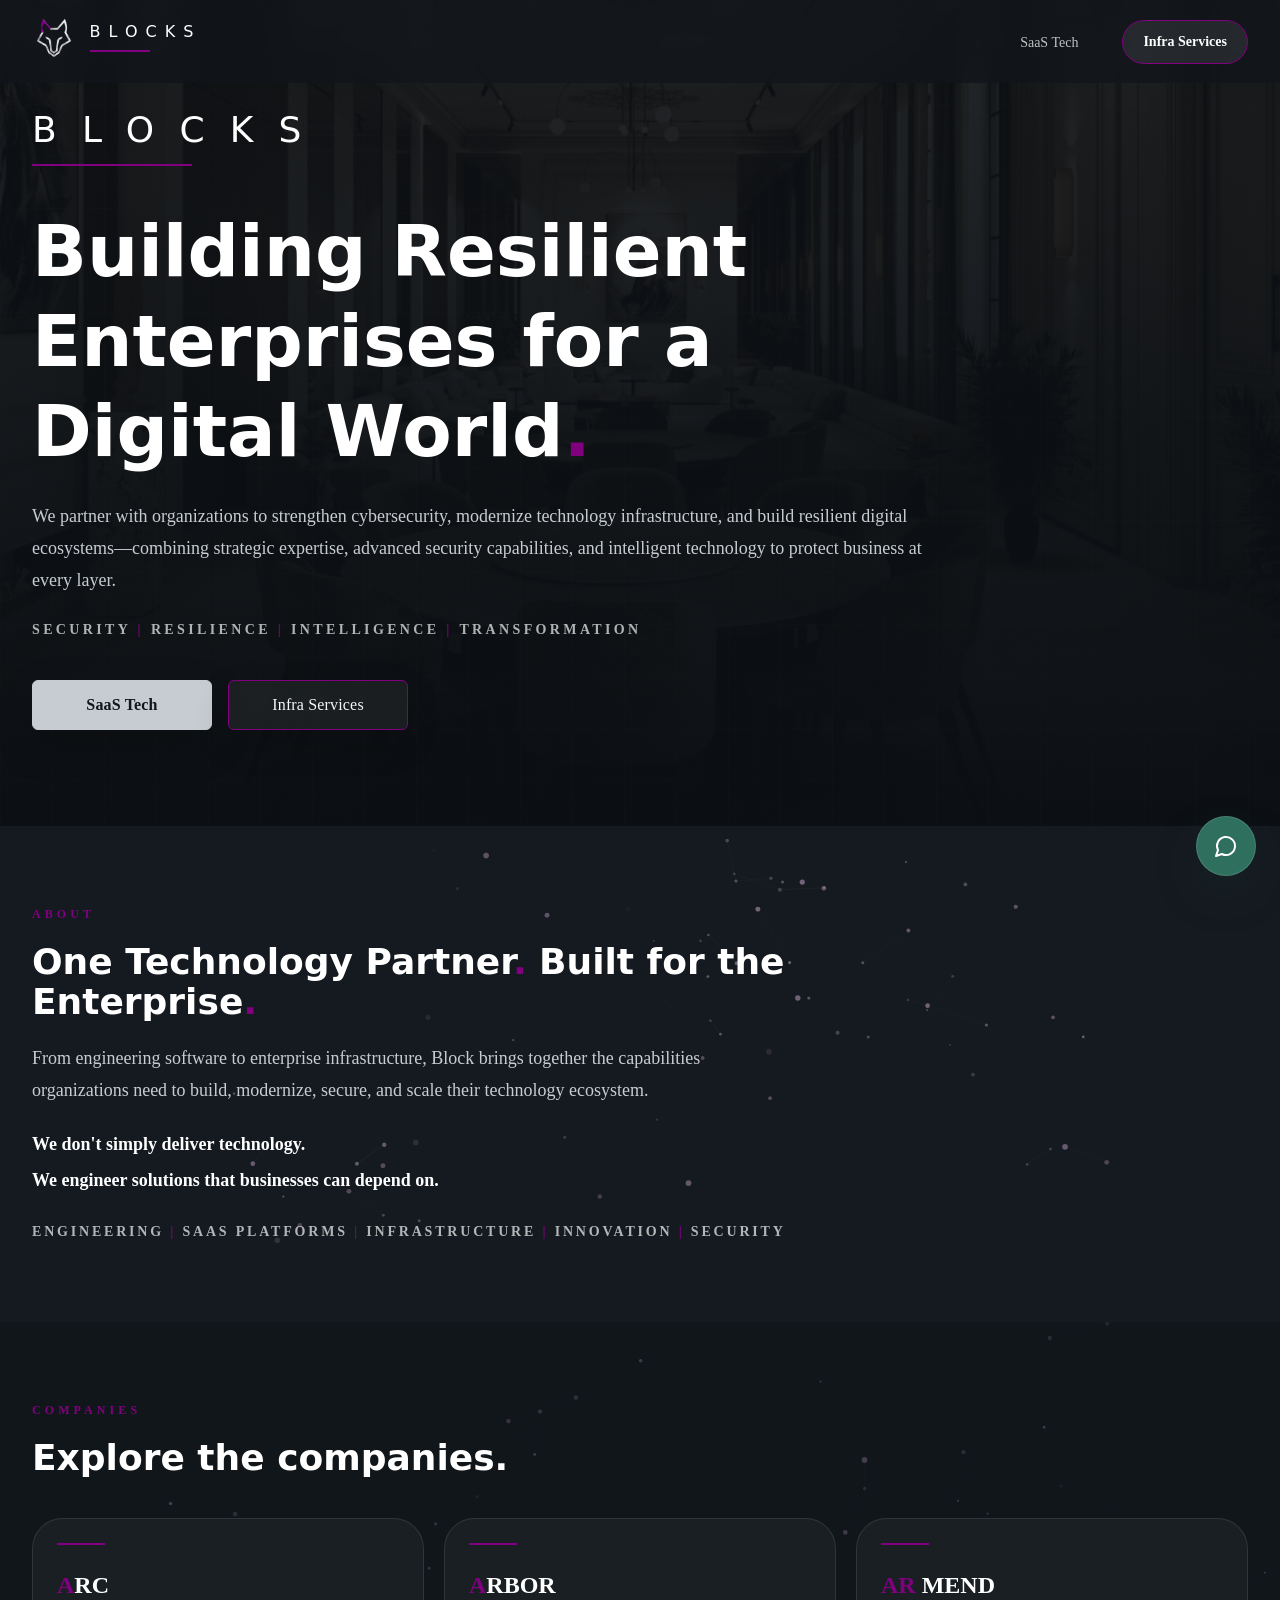
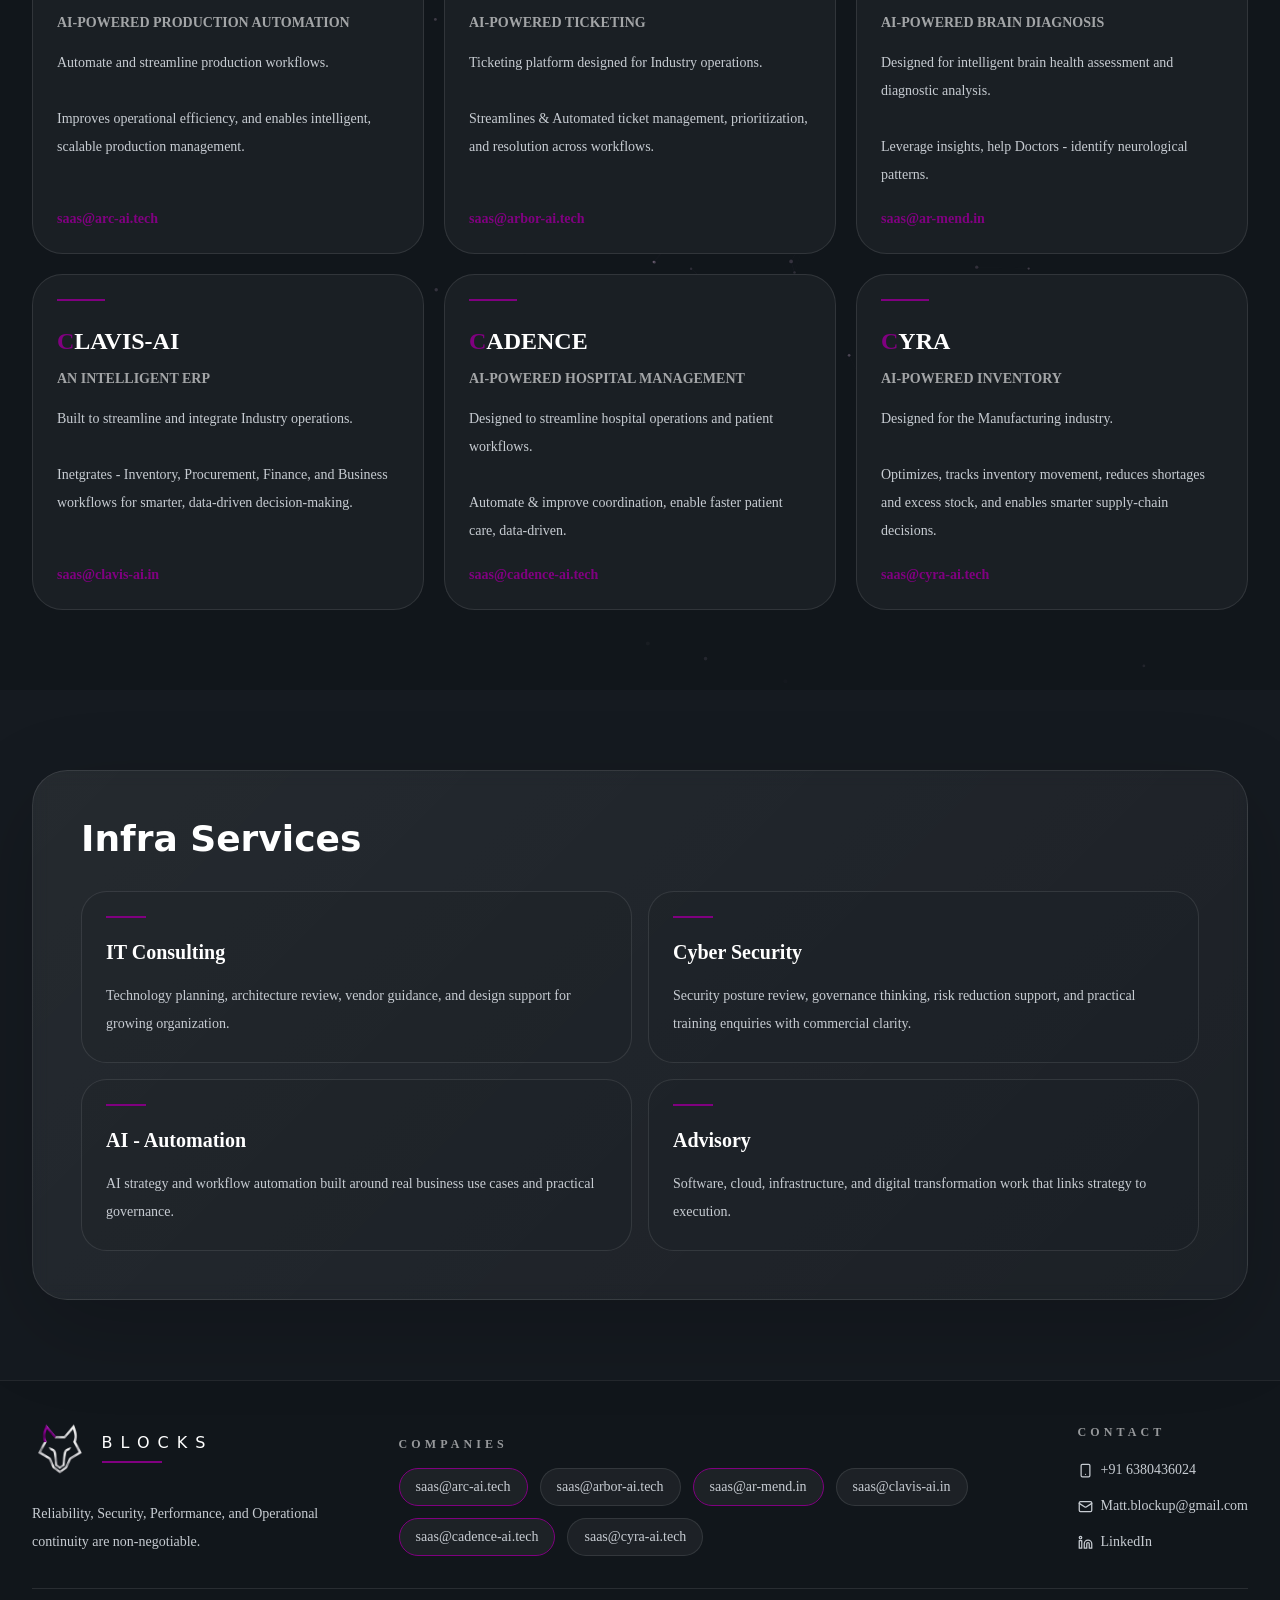
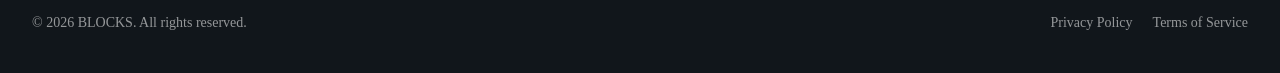
==== commit 33afe439: "Improve infrastructure navigation and service branding" ====
--- a/index.html
+++ b/index.html
@@ -23,7 +23,7 @@
                             <a href="#companies" class="px-3 py-2 text-sm font-medium text-white/74 transition-colors hover:text-white">SaaS Tech</a>
                         </li>
                     </ul>
-                    <a href="#contact" class="infra-outline inline-flex min-h-11 items-center justify-center rounded-full border border-white/12 bg-white/8 px-5 py-2.5 text-sm font-semibold text-white transition hover:border-white/24 hover:bg-white/14">Infra Services</a>
+                    <a href="infra-services.html" class="infra-outline inline-flex min-h-11 items-center justify-center rounded-full border border-white/12 bg-white/8 px-5 py-2.5 text-sm font-semibold text-white transition hover:border-white/24 hover:bg-white/14">Infra Services</a>
                 </div>
                 <button id="mobile-menu-button" type="button" class="inline-flex items-center justify-center rounded-lg border border-white/10 bg-white/6 p-2 text-white transition hover:bg-white/12 xl:hidden" aria-expanded="false" aria-controls="mobile-menu" aria-label="Open menu">
                     <svg xmlns="http://www.w3.org/2000/svg" width="24" height="24" viewBox="0 0 24 24" fill="none" stroke="currentColor" stroke-width="2" stroke-linecap="round" stroke-linejoin="round" class="lucide lucide-menu h-6 w-6">
@@ -56,7 +56,7 @@
                 <nav class="mt-5 grid gap-3" aria-label="Mobile primary navigation">
                     <a href="/" class="rounded-2xl border border-white/10 px-5 py-4 text-base font-semibold text-white transition hover:border-white/18 hover:bg-white/10">Home</a>
                     <a href="#companies" class="rounded-2xl border border-white/10 px-5 py-4 text-base font-semibold text-white transition hover:border-white/18 hover:bg-white/10">SaaS Tech</a>
-                    <a href="#contact" class="infra-outline rounded-2xl border border-white/10 px-5 py-4 text-base font-semibold text-white transition hover:border-white/18 hover:bg-white/10">Infra Services</a>
+                    <a href="infra-services.html" class="infra-outline rounded-2xl border border-white/10 px-5 py-4 text-base font-semibold text-white transition hover:border-white/18 hover:bg-white/10">Infra Services</a>
                 </nav>
             </div>
             <div class="mt-6 rounded-2xl border border-white/10 bg-white/5 p-6">
@@ -70,7 +70,7 @@
                     <a href="#companies" class="rounded-2xl border border-white/10 px-5 py-4 font-semibold text-white transition hover:border-white/18 hover:bg-white/10">Cyra</a>
                 </div>
             </div>
-            <a href="#contact" class="infra-outline mt-6 inline-flex min-h-12 w-full items-center justify-center rounded-full border border-white/12 bg-white/8 px-5 py-3 text-base font-semibold text-white transition hover:border-white/24 hover:bg-white/14">Infra Services</a>
+            <a href="infra-services.html" class="infra-outline mt-6 inline-flex min-h-12 w-full items-center justify-center rounded-full border border-white/12 bg-white/8 px-5 py-3 text-base font-semibold text-white transition hover:border-white/24 hover:bg-white/14">Infra Services</a>
         </aside>
 
         <!-- Main page content -->
@@ -93,7 +93,7 @@
                         <p class="mt-6 text-xs font-semibold uppercase tracking-[0.24em] text-white/68 sm:text-sm">Security <span class="accent-purple" aria-hidden="true">|</span> Resilience <span class="accent-purple" aria-hidden="true">|</span> Intelligence <span class="accent-purple" aria-hidden="true">|</span> Transformation</p>
                         <div class="mt-10 flex flex-col gap-4 sm:flex-row">
                             <a class="inline-flex min-h-11 cursor-pointer items-center justify-center gap-2 whitespace-normal text-center tracking-[0.01em] transition-[background-color,border-color,color,box-shadow,transform] duration-200 focus-visible:outline-none focus-visible:ring-2 focus-visible:ring-gold focus-visible:ring-offset-2 focus-visible:ring-offset-warm-white border border-[#D1BE98] bg-[#D1BE98] text-[#11161B] font-semibold shadow-[0_16px_40px_rgba(0,0,0,0.18)] hover:border-[#C3AE84] hover:bg-[#C3AE84] active:border-[#B59F74] active:bg-[#B59F74] rounded-md px-8 py-3 text-base min-w-[180px]" href="/#companies">SaaS Tech</a>
-                            <a class="infra-outline inline-flex min-h-11 cursor-pointer items-center justify-center gap-2 whitespace-normal text-center tracking-[0.01em] transition-[background-color,border-color,color,box-shadow,transform] duration-200 focus-visible:outline-none focus-visible:ring-2 focus-visible:ring-gold focus-visible:ring-offset-2 focus-visible:ring-offset-warm-white border border-white/18 bg-white/6 text-warm-white shadow-[0_14px_34px_rgba(0,0,0,0.16)] backdrop-blur-sm hover:border-white/36 hover:bg-white/12 active:bg-white/16 rounded-md px-8 py-3 text-base min-w-[180px]" href="/#contact">Infra Services</a>
+                            <a class="infra-outline inline-flex min-h-11 cursor-pointer items-center justify-center gap-2 whitespace-normal text-center tracking-[0.01em] transition-[background-color,border-color,color,box-shadow,transform] duration-200 focus-visible:outline-none focus-visible:ring-2 focus-visible:ring-gold focus-visible:ring-offset-2 focus-visible:ring-offset-warm-white border border-white/18 bg-white/6 text-warm-white shadow-[0_14px_34px_rgba(0,0,0,0.16)] backdrop-blur-sm hover:border-white/36 hover:bg-white/12 active:bg-white/16 rounded-md px-8 py-3 text-base min-w-[180px]" href="infra-services.html">Infra Services</a>
                         </div>
                     </div>
                 </div>
--- a/style.css
+++ b/style.css
@@ -3,7 +3,7 @@
     font-style: normal;
     font-weight: 400;
     font-display: swap;
-    src: url(/_next/static/media/ba9851c3c22cd980-s.woff2) format("woff2");
+    src: local("Inter");
     unicode-range: u+0460-052f,u+1c80-1c8a,u+20b4,u+2de0-2dff,u+a640-a69f,u+fe2e-fe2f
 }
 
@@ -12,7 +12,7 @@
     font-style: normal;
     font-weight: 400;
     font-display: swap;
-    src: url(/_next/static/media/21350d82a1f187e9-s.woff2) format("woff2");
+    src: local("Inter");
     unicode-range: u+0301,u+0400-045f,u+0490-0491,u+04b0-04b1,u+2116
 }
 
@@ -21,7 +21,7 @@
     font-style: normal;
     font-weight: 400;
     font-display: swap;
-    src: url(/_next/static/media/c5fe6dc8356a8c31-s.woff2) format("woff2");
+    src: local("Inter");
     unicode-range: u+1f??
 }
 
@@ -30,7 +30,7 @@
     font-style: normal;
     font-weight: 400;
     font-display: swap;
-    src: url(/_next/static/media/19cfc7226ec3afaa-s.woff2) format("woff2");
+    src: local("Inter");
     unicode-range: u+0370-0377,u+037a-037f,u+0384-038a,u+038c,u+038e-03a1,u+03a3-03ff
 }
 
@@ -39,7 +39,7 @@
     font-style: normal;
     font-weight: 400;
     font-display: swap;
-    src: url(/_next/static/media/df0a9ae256c0569c-s.woff2) format("woff2");
+    src: local("Inter");
     unicode-range: u+0102-0103,u+0110-0111,u+0128-0129,u+0168-0169,u+01a0-01a1,u+01af-01b0,u+0300-0301,u+0303-0304,u+0308-0309,u+0323,u+0329,u+1ea0-1ef9,u+20ab
 }
 
@@ -48,7 +48,7 @@
     font-style: normal;
     font-weight: 400;
     font-display: swap;
-    src: url(/_next/static/media/8e9860b6e62d6359-s.woff2) format("woff2");
+    src: local("Inter");
     unicode-range: u+0100-02ba,u+02bd-02c5,u+02c7-02cc,u+02ce-02d7,u+02dd-02ff,u+0304,u+0308,u+0329,u+1d00-1dbf,u+1e00-1e9f,u+1ef2-1eff,u+2020,u+20a0-20ab,u+20ad-20c0,u+2113,u+2c60-2c7f,u+a720-a7ff
 }
 
@@ -57,7 +57,7 @@
     font-style: normal;
     font-weight: 400;
     font-display: swap;
-    src: url(/_next/static/media/e4af272ccee01ff0-s.p.woff2) format("woff2");
+    src: local("Inter");
     unicode-range: u+00??,u+0131,u+0152-0153,u+02bb-02bc,u+02c6,u+02da,u+02dc,u+0304,u+0308,u+0329,u+2000-206f,u+20ac,u+2122,u+2191,u+2193,u+2212,u+2215,u+feff,u+fffd
 }
 
@@ -66,7 +66,7 @@
     font-style: normal;
     font-weight: 500;
     font-display: swap;
-    src: url(/_next/static/media/ba9851c3c22cd980-s.woff2) format("woff2");
+    src: local("Inter");
     unicode-range: u+0460-052f,u+1c80-1c8a,u+20b4,u+2de0-2dff,u+a640-a69f,u+fe2e-fe2f
 }
 
@@ -75,7 +75,7 @@
     font-style: normal;
     font-weight: 500;
     font-display: swap;
-    src: url(/_next/static/media/21350d82a1f187e9-s.woff2) format("woff2");
+    src: local("Inter");
     unicode-range: u+0301,u+0400-045f,u+0490-0491,u+04b0-04b1,u+2116
 }
 
@@ -84,7 +84,7 @@
     font-style: normal;
     font-weight: 500;
     font-display: swap;
-    src: url(/_next/static/media/c5fe6dc8356a8c31-s.woff2) format("woff2");
+    src: local("Inter");
     unicode-range: u+1f??
 }
 
@@ -93,7 +93,7 @@
     font-style: normal;
     font-weight: 500;
     font-display: swap;
-    src: url(/_next/static/media/19cfc7226ec3afaa-s.woff2) format("woff2");
+    src: local("Inter");
     unicode-range: u+0370-0377,u+037a-037f,u+0384-038a,u+038c,u+038e-03a1,u+03a3-03ff
 }
 
@@ -102,7 +102,7 @@
     font-style: normal;
     font-weight: 500;
     font-display: swap;
-    src: url(/_next/static/media/df0a9ae256c0569c-s.woff2) format("woff2");
+    src: local("Inter");
     unicode-range: u+0102-0103,u+0110-0111,u+0128-0129,u+0168-0169,u+01a0-01a1,u+01af-01b0,u+0300-0301,u+0303-0304,u+0308-0309,u+0323,u+0329,u+1ea0-1ef9,u+20ab
 }
 
@@ -111,7 +111,7 @@
     font-style: normal;
     font-weight: 500;
     font-display: swap;
-    src: url(/_next/static/media/8e9860b6e62d6359-s.woff2) format("woff2");
+    src: local("Inter");
     unicode-range: u+0100-02ba,u+02bd-02c5,u+02c7-02cc,u+02ce-02d7,u+02dd-02ff,u+0304,u+0308,u+0329,u+1d00-1dbf,u+1e00-1e9f,u+1ef2-1eff,u+2020,u+20a0-20ab,u+20ad-20c0,u+2113,u+2c60-2c7f,u+a720-a7ff
 }
 
@@ -120,7 +120,7 @@
     font-style: normal;
     font-weight: 500;
     font-display: swap;
-    src: url(/_next/static/media/e4af272ccee01ff0-s.p.woff2) format("woff2");
+    src: local("Inter");
     unicode-range: u+00??,u+0131,u+0152-0153,u+02bb-02bc,u+02c6,u+02da,u+02dc,u+0304,u+0308,u+0329,u+2000-206f,u+20ac,u+2122,u+2191,u+2193,u+2212,u+2215,u+feff,u+fffd
 }
 
@@ -129,7 +129,7 @@
     font-style: normal;
     font-weight: 600;
     font-display: swap;
-    src: url(/_next/static/media/ba9851c3c22cd980-s.woff2) format("woff2");
+    src: local("Inter");
     unicode-range: u+0460-052f,u+1c80-1c8a,u+20b4,u+2de0-2dff,u+a640-a69f,u+fe2e-fe2f
 }
 
@@ -138,7 +138,7 @@
     font-style: normal;
     font-weight: 600;
     font-display: swap;
-    src: url(/_next/static/media/21350d82a1f187e9-s.woff2) format("woff2");
+    src: local("Inter");
     unicode-range: u+0301,u+0400-045f,u+0490-0491,u+04b0-04b1,u+2116
 }
 
@@ -147,7 +147,7 @@
     font-style: normal;
     font-weight: 600;
     font-display: swap;
-    src: url(/_next/static/media/c5fe6dc8356a8c31-s.woff2) format("woff2");
+    src: local("Inter");
     unicode-range: u+1f??
 }
 
@@ -156,7 +156,7 @@
     font-style: normal;
     font-weight: 600;
     font-display: swap;
-    src: url(/_next/static/media/19cfc7226ec3afaa-s.woff2) format("woff2");
+    src: local("Inter");
     unicode-range: u+0370-0377,u+037a-037f,u+0384-038a,u+038c,u+038e-03a1,u+03a3-03ff
 }
 
@@ -165,7 +165,7 @@
     font-style: normal;
     font-weight: 600;
     font-display: swap;
-    src: url(/_next/static/media/df0a9ae256c0569c-s.woff2) format("woff2");
+    src: local("Inter");
     unicode-range: u+0102-0103,u+0110-0111,u+0128-0129,u+0168-0169,u+01a0-01a1,u+01af-01b0,u+0300-0301,u+0303-0304,u+0308-0309,u+0323,u+0329,u+1ea0-1ef9,u+20ab
 }
 
@@ -174,7 +174,7 @@
     font-style: normal;
     font-weight: 600;
     font-display: swap;
-    src: url(/_next/static/media/8e9860b6e62d6359-s.woff2) format("woff2");
+    src: local("Inter");
     unicode-range: u+0100-02ba,u+02bd-02c5,u+02c7-02cc,u+02ce-02d7,u+02dd-02ff,u+0304,u+0308,u+0329,u+1d00-1dbf,u+1e00-1e9f,u+1ef2-1eff,u+2020,u+20a0-20ab,u+20ad-20c0,u+2113,u+2c60-2c7f,u+a720-a7ff
 }
 
@@ -183,7 +183,7 @@
     font-style: normal;
     font-weight: 600;
     font-display: swap;
-    src: url(/_next/static/media/e4af272ccee01ff0-s.p.woff2) format("woff2");
+    src: local("Inter");
     unicode-range: u+00??,u+0131,u+0152-0153,u+02bb-02bc,u+02c6,u+02da,u+02dc,u+0304,u+0308,u+0329,u+2000-206f,u+20ac,u+2122,u+2191,u+2193,u+2212,u+2215,u+feff,u+fffd
 }
 
@@ -192,7 +192,7 @@
     font-style: normal;
     font-weight: 700;
     font-display: swap;
-    src: url(/_next/static/media/ba9851c3c22cd980-s.woff2) format("woff2");
+    src: local("Inter");
     unicode-range: u+0460-052f,u+1c80-1c8a,u+20b4,u+2de0-2dff,u+a640-a69f,u+fe2e-fe2f
 }
 
@@ -201,7 +201,7 @@
     font-style: normal;
     font-weight: 700;
     font-display: swap;
-    src: url(/_next/static/media/21350d82a1f187e9-s.woff2) format("woff2");
+    src: local("Inter");
     unicode-range: u+0301,u+0400-045f,u+0490-0491,u+04b0-04b1,u+2116
 }
 
@@ -210,7 +210,7 @@
     font-style: normal;
     font-weight: 700;
     font-display: swap;
-    src: url(/_next/static/media/c5fe6dc8356a8c31-s.woff2) format("woff2");
+    src: local("Inter");
     unicode-range: u+1f??
 }
 
@@ -219,7 +219,7 @@
     font-style: normal;
     font-weight: 700;
     font-display: swap;
-    src: url(/_next/static/media/19cfc7226ec3afaa-s.woff2) format("woff2");
+    src: local("Inter");
     unicode-range: u+0370-0377,u+037a-037f,u+0384-038a,u+038c,u+038e-03a1,u+03a3-03ff
 }
 
@@ -228,7 +228,7 @@
     font-style: normal;
     font-weight: 700;
     font-display: swap;
-    src: url(/_next/static/media/df0a9ae256c0569c-s.woff2) format("woff2");
+    src: local("Inter");
     unicode-range: u+0102-0103,u+0110-0111,u+0128-0129,u+0168-0169,u+01a0-01a1,u+01af-01b0,u+0300-0301,u+0303-0304,u+0308-0309,u+0323,u+0329,u+1ea0-1ef9,u+20ab
 }
 
@@ -237,7 +237,7 @@
     font-style: normal;
     font-weight: 700;
     font-display: swap;
-    src: url(/_next/static/media/8e9860b6e62d6359-s.woff2) format("woff2");
+    src: local("Inter");
     unicode-range: u+0100-02ba,u+02bd-02c5,u+02c7-02cc,u+02ce-02d7,u+02dd-02ff,u+0304,u+0308,u+0329,u+1d00-1dbf,u+1e00-1e9f,u+1ef2-1eff,u+2020,u+20a0-20ab,u+20ad-20c0,u+2113,u+2c60-2c7f,u+a720-a7ff
 }
 
@@ -246,7 +246,7 @@
     font-style: normal;
     font-weight: 700;
     font-display: swap;
-    src: url(/_next/static/media/e4af272ccee01ff0-s.p.woff2) format("woff2");
+    src: local("Inter");
     unicode-range: u+00??,u+0131,u+0152-0153,u+02bb-02bc,u+02c6,u+02da,u+02dc,u+0304,u+0308,u+0329,u+2000-206f,u+20ac,u+2122,u+2191,u+2193,u+2212,u+2215,u+feff,u+fffd
 }
 
@@ -2657,6 +2657,103 @@
     scroll-margin-top: 6rem
 }
 
+/* Security service imagery */
+.service-icon-frame {
+    display: flex;
+    align-items: center;
+    justify-content: center;
+    width: 5rem;
+    height: 5rem;
+    margin-inline: auto;
+    overflow: visible
+}
+
+.service-card-icon {
+    width: 100%;
+    height: 100%;
+    object-fit: contain;
+    transition: transform .35s ease,filter .35s ease
+}
+
+.service-icon-frame + h3 {
+    text-align: center
+}
+
+.company-card:hover .service-card-icon,
+.company-card:focus-within .service-card-icon {
+    transform: scale(1.035);
+    filter: saturate(1.08)
+}
+
+/* Trusted-partner marquee */
+.partner-marquee {
+    overflow: hidden;
+    mask-image: linear-gradient(90deg,transparent,#000 6%,#000 94%,transparent);
+    -webkit-mask-image: linear-gradient(90deg,transparent,#000 6%,#000 94%,transparent)
+}
+
+.partner-marquee-track {
+    display: flex;
+    width: max-content;
+    gap: 1rem;
+    animation: partner-marquee 36s linear infinite
+}
+
+.partner-marquee:hover .partner-marquee-track {
+    animation-play-state: paused
+}
+
+.partner-marquee-secondary {
+    margin-top: 1rem
+}
+
+.partner-marquee-secondary .partner-marquee-track {
+    animation-duration: 42s;
+    animation-delay: -12s;
+    animation-direction: reverse
+}
+
+.partner-logo-card {
+    display: flex;
+    align-items: center;
+    justify-content: center;
+    flex: 0 0 11rem;
+    height: 5.5rem;
+    padding: 1rem 1.4rem;
+    border: 1px solid rgba(255,255,255,.1);
+    border-radius: 1rem;
+    background: rgba(255,255,255,.92)
+}
+
+.partner-logo-card img {
+    width: 100%;
+    height: 100%;
+    object-fit: contain
+}
+
+.partner-logo-text {
+    color: #11161b;
+    font-size: 1.25rem;
+    font-weight: 700;
+    letter-spacing: -.02em
+}
+
+@keyframes partner-marquee {
+    to {
+        transform: translateX(calc(-50% - .5rem))
+    }
+}
+
+@media (prefers-reduced-motion:reduce) {
+    .partner-marquee-track {
+        animation: none
+    }
+
+    .service-card-icon {
+        transition: none
+    }
+}
+
 /* Floating WhatsApp action */
 .floating-whatsapp {
     position: fixed;
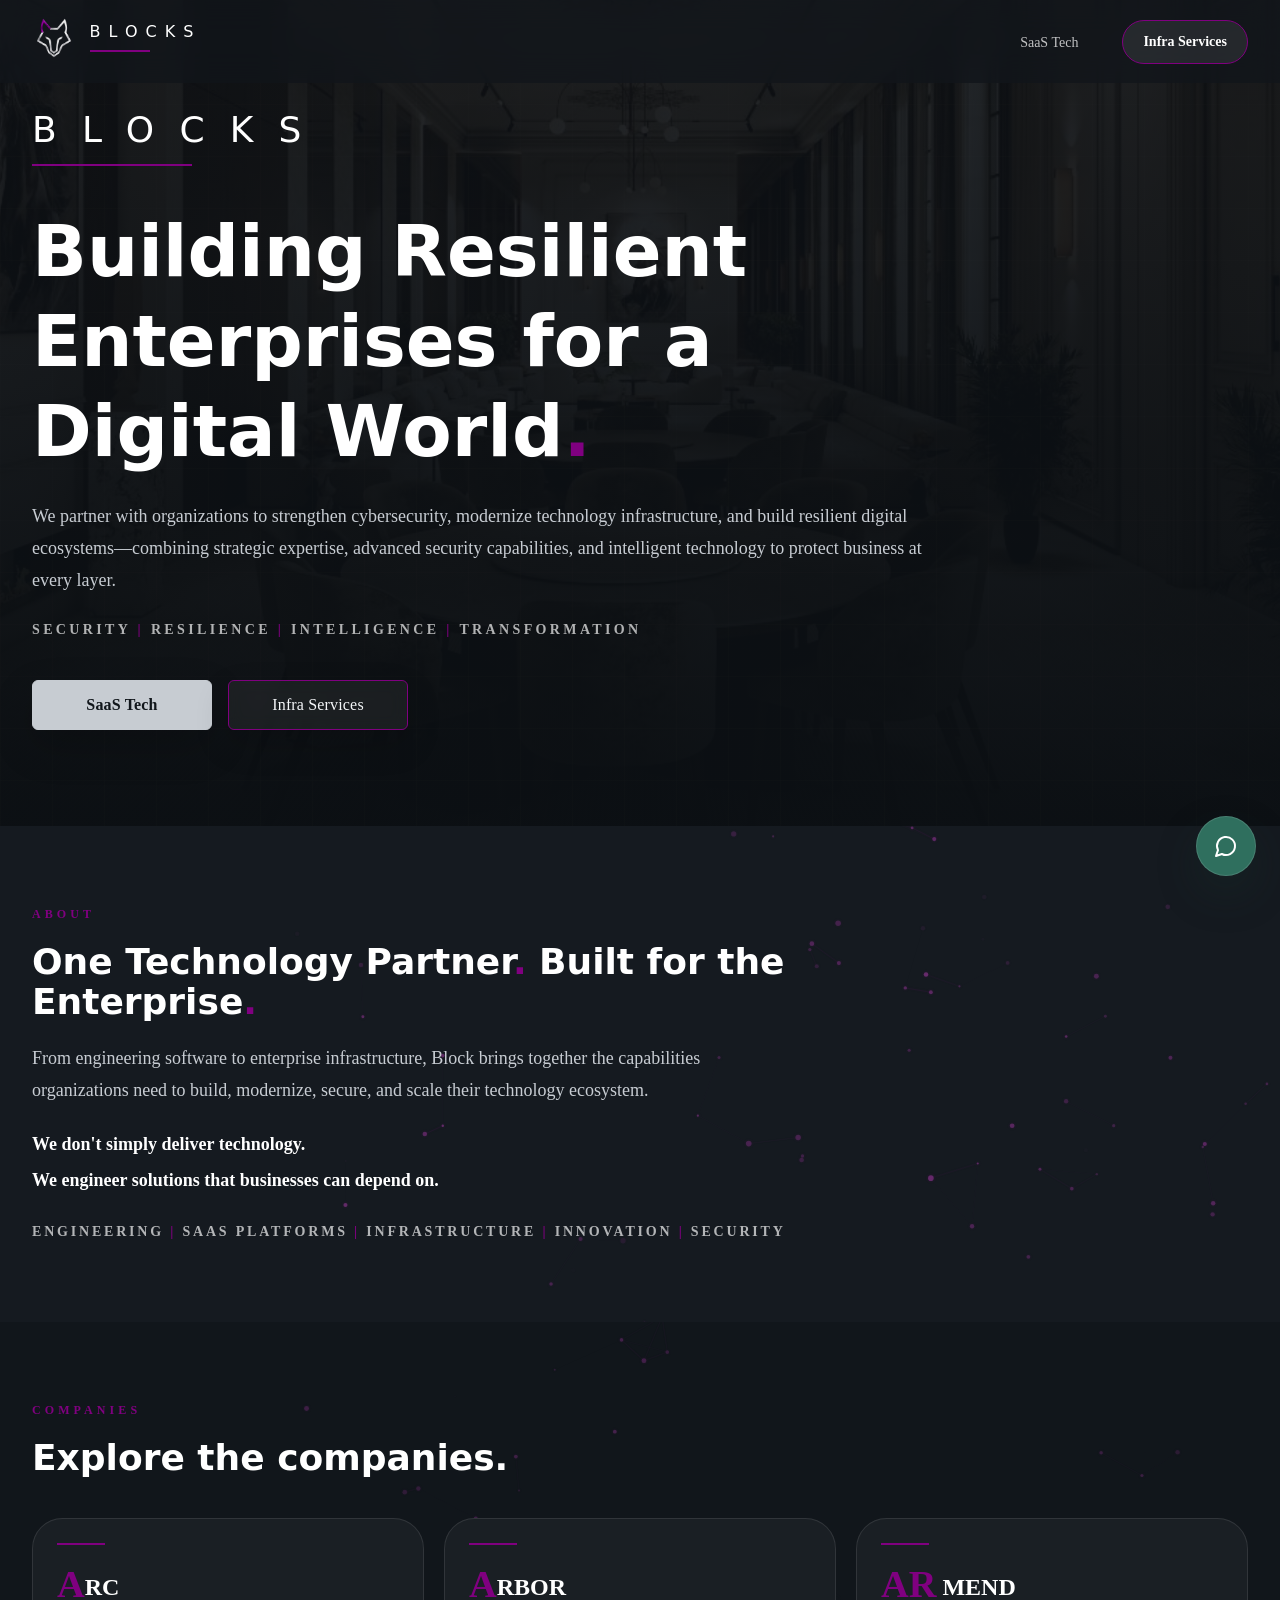
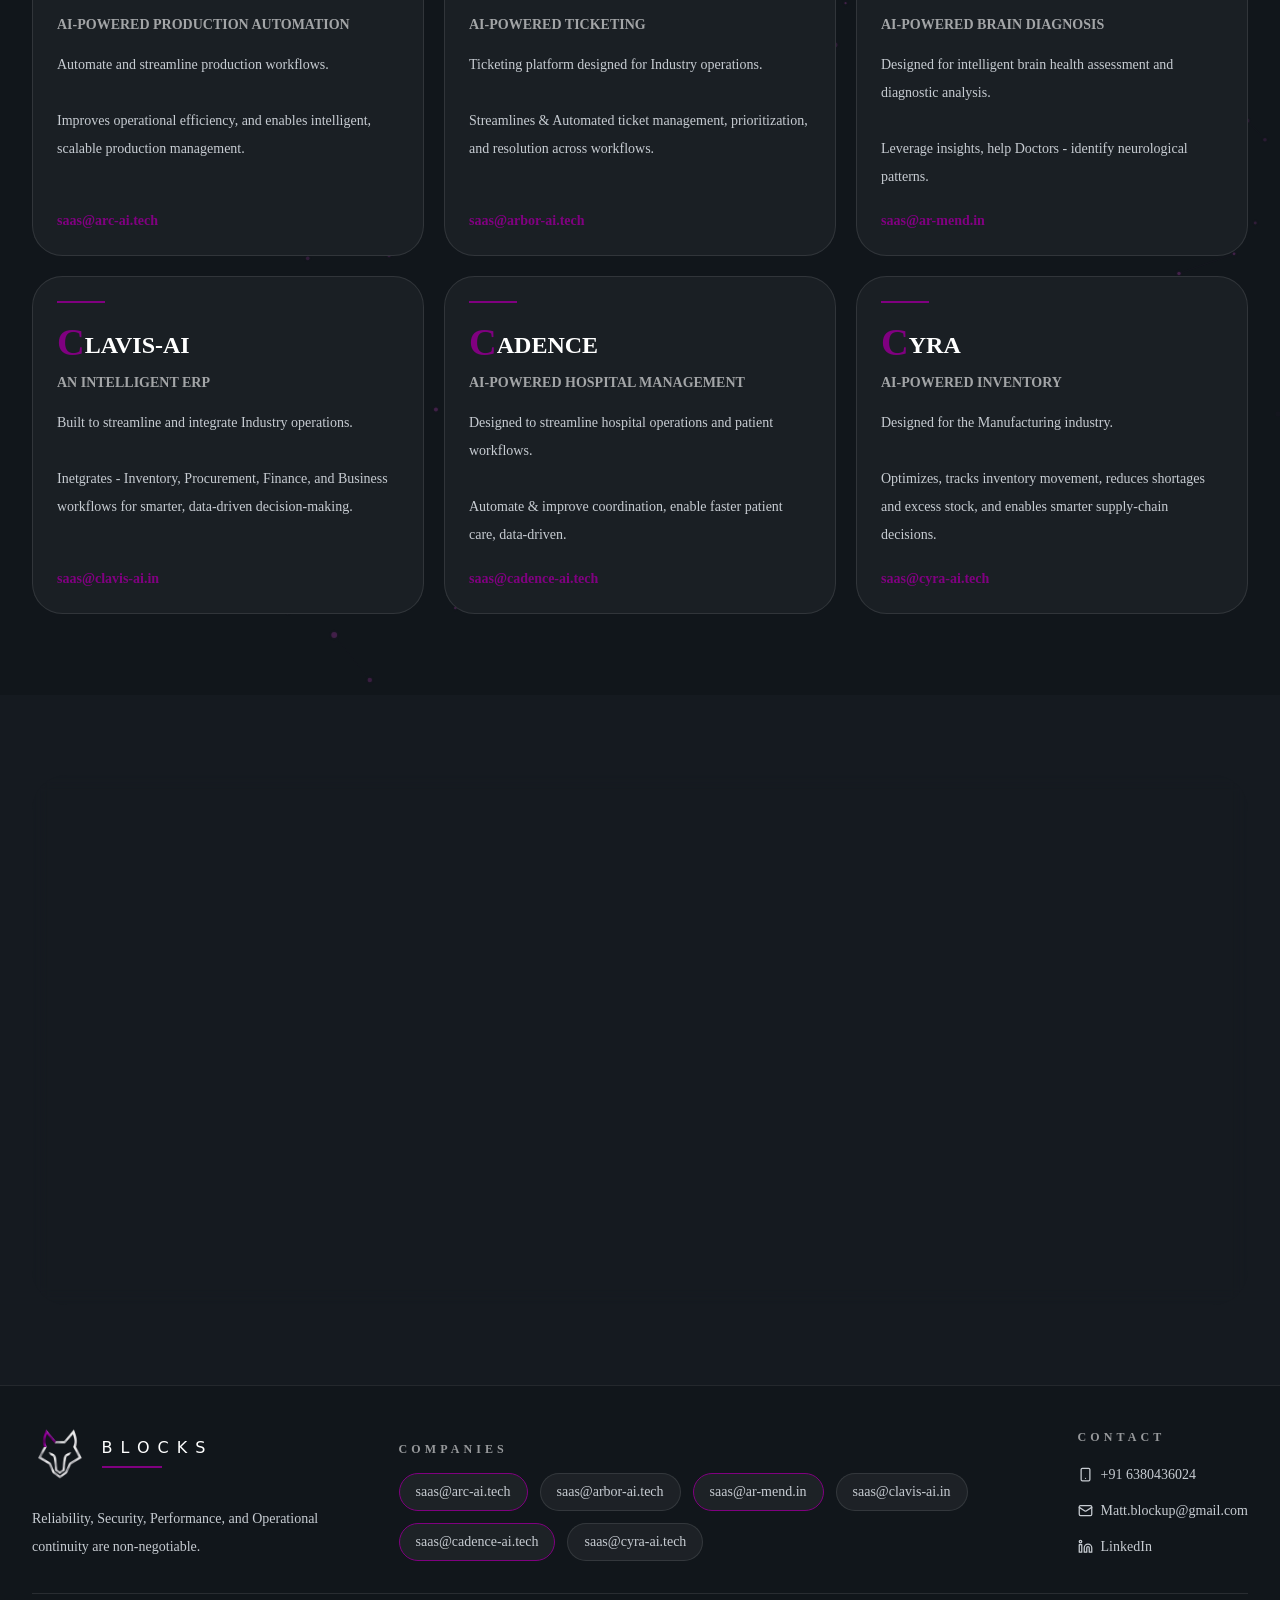
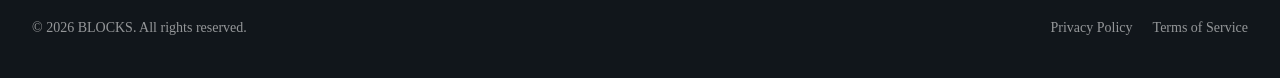
==== commit 3d4df67e: "infra services" ====
--- a/index.html
+++ b/index.html
@@ -8,6 +8,14 @@
         <title>BLOCKS</title>
     </head>
     <body class="min-w-0">
+        <div class="site-loader" role="status" aria-label="Loading BLOCKS">
+            <div class="site-loader-mark">
+                <span class="site-loader-ring" aria-hidden="true"></span>
+                <img src="images/brand/blocks-wolf-logo.png" alt="" width="82" height="82" aria-hidden="true">
+            </div>
+            <span class="site-loader-name">BLOCKS</span>
+            <span class="site-loader-line" aria-hidden="true"></span>
+        </div>
         <!-- Site header and primary navigation -->
         <header class="site-header fixed inset-x-0 top-0 z-50 transition duration-300 bg-[#11161B]/82 backdrop-blur-lg">
             <nav class="mx-auto flex max-w-7xl items-center justify-between gap-6 px-4 py-4 sm:px-6 lg:px-8">
@@ -173,9 +181,10 @@
                 </div>
             </section>
 
-            <!-- Contact section -->
-            <section id="contact" class="bg-[#151A20] py-16 md:py-20">
-                <div class="mx-auto max-w-7xl px-4 sm:px-6 lg:px-8">
+            <!-- Infra Services preview -->
+            <section id="infra-services" class="bg-[#151A20] py-16 md:py-20">
+                <a href="infra-services.html" class="infra-section-link block" aria-label="Open the Infra Services page">
+                    <div class="mx-auto max-w-7xl px-4 sm:px-6 lg:px-8">
                     <div class="overflow-hidden rounded-[2.2rem] border border-white/10 bg-[linear-gradient(135deg,rgba(255,255,255,0.07),rgba(255,255,255,0.03))] p-8 text-white shadow-[0_28px_90px_rgba(0,0,0,0.18)] backdrop-blur-sm sm:p-10 lg:p-12">
                         <h2 class="font-heading text-3xl font-semibold text-white sm:text-4xl">Infra Services</h2>
                         <div class="mt-8 grid gap-4 sm:grid-cols-2">
@@ -201,7 +210,8 @@
                             </article>
                         </div>
                     </div>
-                </div>
+                    </div>
+                </a>
             </section>
         </main>
 
@@ -490,7 +500,7 @@
                                     context.moveTo(first.x, first.y);
                                     context.lineTo(second.x, second.y);
                                     context.lineWidth = .5;
-                                    context.strokeStyle = `rgba(196,166,202,${(1 - distance / maxDistance) * sharedOpacity * .58})`;
+                                    context.strokeStyle = `rgba(128,0,128,${(1 - distance / maxDistance) * sharedOpacity * .82})`;
                                     context.stroke();
                                 }
                             }
@@ -501,9 +511,9 @@
                             const alpha = Math.min(.62, particle.opacity * (1 + particle.proximity * .55));
                             context.beginPath();
                             context.arc(particle.x, particle.y, particle.size, 0, Math.PI * 2);
-                            context.fillStyle = `rgba(225,207,228,${alpha})`;
-                            context.shadowColor = "rgba(128,0,128,.35)";
-                            context.shadowBlur = particle.proximity > 0 ? 5 : 2;
+                            context.fillStyle = `rgba(191,72,191,${alpha})`;
+                            context.shadowColor = "rgba(128,0,128,.7)";
+                            context.shadowBlur = particle.proximity > 0 ? 7 : 3;
                             context.fill();
                         }
                     }
@@ -526,5 +536,6 @@
 
             document.querySelectorAll(".constellation-canvas").forEach((canvas) => new ConstellationNetwork(canvas));
         </script>
+        <script src="site-loader.js"></script>
     </body>
 </html>
--- a/style.css
+++ b/style.css
@@ -2470,6 +2470,16 @@
     box-shadow: 0 0 0 1px rgba(128,0,128,.35),0 10px 28px rgba(128,0,128,.42)
 }
 
+.infra-section-link {
+    color: inherit;
+    cursor: pointer
+}
+
+.infra-section-link:focus-visible {
+    outline: 2px solid #800080;
+    outline-offset: -4px
+}
+
 a[href^="https://wa.me/"]:hover {
     box-shadow: 0 0 0 1px rgba(47,111,94,.4),0 10px 30px rgba(47,111,94,.55)
 }
@@ -2518,6 +2528,13 @@
     background-color: #1a1f24
 }
 
+#companies .company-card h3 .accent-purple {
+    display: inline-block;
+    font-size: 1.6em;
+    line-height: .8;
+    vertical-align: -.04em
+}
+
 .company-email {
     margin-top: auto;
     padding-top: 1.25rem;
@@ -2545,7 +2562,6 @@
     border-color: rgba(128,0,128,.7);
     box-shadow: 0 14px 32px rgba(0,0,0,.22),0 0 20px rgba(128,0,128,.1)
 }
-
 
 .brand-logo-header {
     width: 2.75rem;
@@ -2642,6 +2658,133 @@
         transition: none;
         transform: none
     }
+}
+
+/* Free vulnerability assessment */
+.assessment-section {
+    background: radial-gradient(circle at 16% 18%, rgba(128,0,128,.07), transparent 32%), #11161b;
+    padding: 4rem max(1.5rem, calc((100vw - 92rem)/2))
+}
+
+.assessment-layout {
+    display: grid;
+    grid-template-columns: minmax(0, 1fr) minmax(32rem, 1.05fr);
+    gap: 2.5rem;
+    align-items: center
+}
+
+.assessment-eyebrow {
+    color: rgba(255,255,255,.58);
+    font-size: .78rem;
+    font-weight: 700;
+    letter-spacing: .35em
+}
+
+.assessment-title {
+    margin-top: 1.35rem;
+    max-width: 46rem;
+    color: #fff;
+    font-family: var(--font-heading, inherit);
+    font-size: clamp(2.1rem, 3.2vw, 3.3rem);
+    font-weight: 700;
+    line-height: 1.06
+}
+
+.assessment-title>span,
+.assessment-dot { color: #800080 }
+
+.assessment-summary {
+    margin-top: 1.5rem;
+    max-width: 42rem;
+    color: rgba(232,230,225,.72);
+    font-size: 1.1rem;
+    line-height: 1.6
+}
+
+.assessment-benefits {
+    display: grid;
+    grid-template-columns: repeat(4, 1fr);
+    margin-top: 2.3rem
+}
+
+.assessment-benefits p {
+    display: flex;
+    align-items: center;
+    gap: .75rem;
+    padding: .25rem 1rem;
+    border-left: 1px solid rgba(255,255,255,.16);
+    color: #fff;
+    font-size: .82rem;
+    line-height: 1.45
+}
+
+.assessment-benefits svg {
+    width: 2.15rem;
+    height: 2.15rem;
+    flex: 0 0 auto;
+    fill: none;
+    stroke: #800080;
+    stroke-width: 1.6;
+    stroke-linecap: round;
+    stroke-linejoin: round
+}
+
+.assessment-benefits p:first-child { border-left: 0; padding-left: 0 }
+
+.assessment-card {
+    overflow: hidden;
+    border: 1px solid rgba(255,255,255,.12);
+    border-radius: 1.5rem;
+    background: rgba(255,255,255,.025)
+}
+
+.assessment-card-body {
+    display: grid;
+    grid-template-columns: 1fr 1.08fr;
+    min-height: 21rem
+}
+
+.assessment-list-wrap { padding: 2rem 0 1.5rem 2rem }
+.assessment-list-wrap h3 { color: #fff; font-size: 1.25rem; font-weight: 700 }
+.assessment-list-wrap ul { margin-top: 1.1rem; color: #fff; font-size: .82rem; line-height: 1.5 }
+.assessment-list-wrap li { position: relative; margin-top: .9rem; padding-left: 2rem }
+.assessment-list-wrap li:before {
+    position: absolute;
+    left: 0;
+    top: -.05rem;
+    display: grid;
+    width: 1.25rem;
+    height: 1.25rem;
+    place-items: center;
+    border-radius: 50%;
+    background: #800080;
+    color: #fff;
+    content: "✓";
+    font-size: .72rem
+}
+
+.assessment-image { width: 100%; height: 100%; object-fit: contain; object-position: center }
+.assessment-card-footer { display: flex; align-items: center; gap: 1rem; border-top: 1px solid rgba(255,255,255,.1); padding: 1rem 1.75rem }
+.assessment-card-footer p { display: flex; min-width: 12rem; align-items: center; gap: .75rem; color: #fff; font-size: .8rem; line-height: 1.35 }
+.assessment-shield { display: grid; width: 2.8rem; height: 2.8rem; flex: 0 0 auto; place-items: center }
+.assessment-shield svg { width: 2.7rem; height: 2.7rem; fill: rgba(128,0,128,.2); stroke: #a64ca6; stroke-width: 1.5; stroke-linecap: round; stroke-linejoin: round }
+.assessment-button { display: flex; flex: 1; align-items: center; justify-content: center; gap: .65rem; border-radius: .55rem; background: #188c48; padding: .9rem 1rem; color: #fff; text-align: center; font-weight: 700; transition: background-color .2s ease, transform .2s ease }
+.assessment-button svg { width: 1.45rem; height: 1.45rem; flex: 0 0 auto; fill: none; stroke: currentColor; stroke-width: 1.8; stroke-linecap: round; stroke-linejoin: round }
+.assessment-button:hover { background: #20a457; transform: translateY(-2px) }
+
+@media (max-width: 1050px) {
+    .assessment-layout { grid-template-columns: 1fr }
+}
+
+@media (max-width: 640px) {
+    .assessment-section { padding: 3.5rem 1rem }
+    .assessment-benefits { grid-template-columns: repeat(2, 1fr); row-gap: 1.25rem }
+    .assessment-benefits p:nth-child(3) { border-left: 0; padding-left: 0 }
+    .assessment-card-body { grid-template-columns: 1fr }
+    .assessment-list-wrap { padding: 1.5rem }
+    .assessment-image { max-height: 17rem }
+    .assessment-card-footer { flex-direction: column; align-items: stretch }
+    .assessment-card-footer p { min-width: 0 }
 }
 
 .scrollbar-hide {
@@ -3212,6 +3355,93 @@
 }
 
 /* Company card hover animation */
+.site-loader {
+    position: fixed;
+    inset: 0;
+    z-index: 9999;
+    display: flex;
+    align-items: center;
+    justify-content: center;
+    flex-direction: column;
+    gap: 1.1rem;
+    background: radial-gradient(circle at center, #260026 0, #130014 24%, #090d11 68%);
+    opacity: 1;
+    visibility: visible;
+    transition: opacity .55s ease, visibility .55s ease
+}
+
+.site-loader.is-hidden {
+    opacity: 0;
+    visibility: hidden;
+    pointer-events: none
+}
+
+.site-loader-mark {
+    position: relative;
+    display: grid;
+    width: 7.5rem;
+    height: 7.5rem;
+    place-items: center
+}
+
+.site-loader-mark img {
+    position: relative;
+    z-index: 2;
+    width: 5.15rem;
+    height: 5.15rem;
+    object-fit: contain;
+    filter: drop-shadow(0 0 14px rgba(128,0,128,.7));
+    animation: loader-logo-pulse 1.6s ease-in-out infinite
+}
+
+.site-loader-ring {
+    position: absolute;
+    inset: 0;
+    border: 1px solid rgba(128,0,128,.3);
+    border-top-color: #a82ca8;
+    border-right-color: rgba(168,44,168,.68);
+    border-radius: 50%;
+    box-shadow: 0 0 22px rgba(128,0,128,.18);
+    animation: loader-ring-spin 1.25s linear infinite
+}
+
+.site-loader-name {
+    padding-left: .48em;
+    color: #fff;
+    font-family: var(--font-heading, inherit);
+    font-size: .9rem;
+    font-weight: 500;
+    letter-spacing: .48em
+}
+
+.site-loader-line {
+    position: relative;
+    overflow: hidden;
+    width: 8rem;
+    height: 1px;
+    background: rgba(255,255,255,.12)
+}
+
+.site-loader-line:after {
+    position: absolute;
+    inset: 0;
+    width: 45%;
+    background: #800080;
+    box-shadow: 0 0 8px #800080;
+    content: "";
+    animation: loader-line-move 1.15s ease-in-out infinite
+}
+
+@keyframes loader-ring-spin { to { transform: rotate(360deg) } }
+@keyframes loader-logo-pulse { 50% { opacity: .78; transform: scale(.96) } }
+@keyframes loader-line-move { from { transform: translateX(-110%) } to { transform: translateX(225%) } }
+
+@media (prefers-reduced-motion:reduce) {
+    .site-loader-mark img,
+    .site-loader-ring,
+    .site-loader-line:after { animation: none }
+}
+
 .site-header {
     z-index: 50;
     background: rgba(17,22,27,.72)
@@ -3228,6 +3458,17 @@
     transform-origin: center center
 }
 
+.infra-services-hero-background {
+    object-position: center center;
+    opacity: .92;
+    filter: saturate(1.25) contrast(1.06);
+    transform: scale(1.03)
+}
+
+.infra-services-hero-overlay {
+    background: linear-gradient(180deg,rgba(16,7,22,.38),rgba(18,7,25,.58) 55%,rgba(11,15,19,.84))
+}
+
 @media (min-width:640px) {
     .site-hero {
         padding-top: 7rem
@@ -3242,6 +3483,12 @@
     .hero-background {
         object-position: center 62%;
         transform: scale(1.24)
+    }
+
+    .infra-services-hero-background {
+        object-position: 68% center;
+        opacity: .82;
+        transform: scale(1.08)
     }
 }
 
